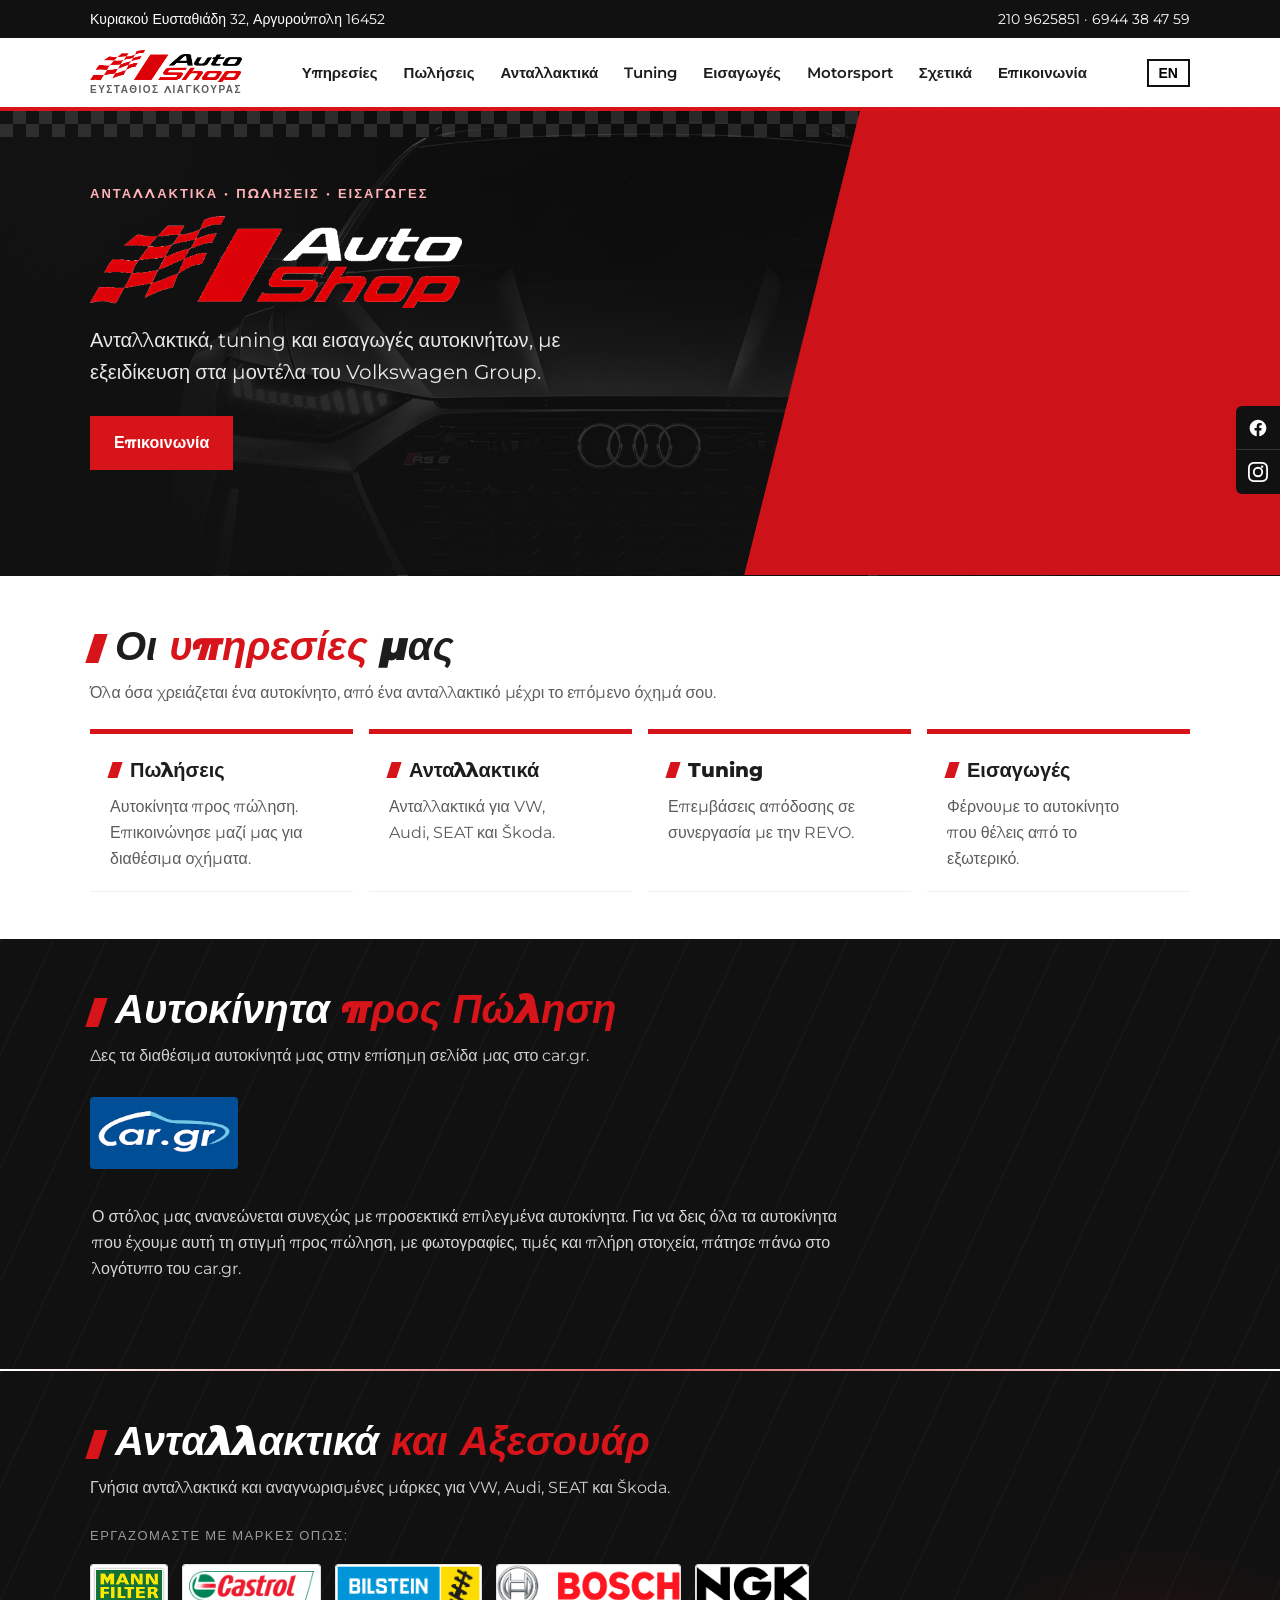
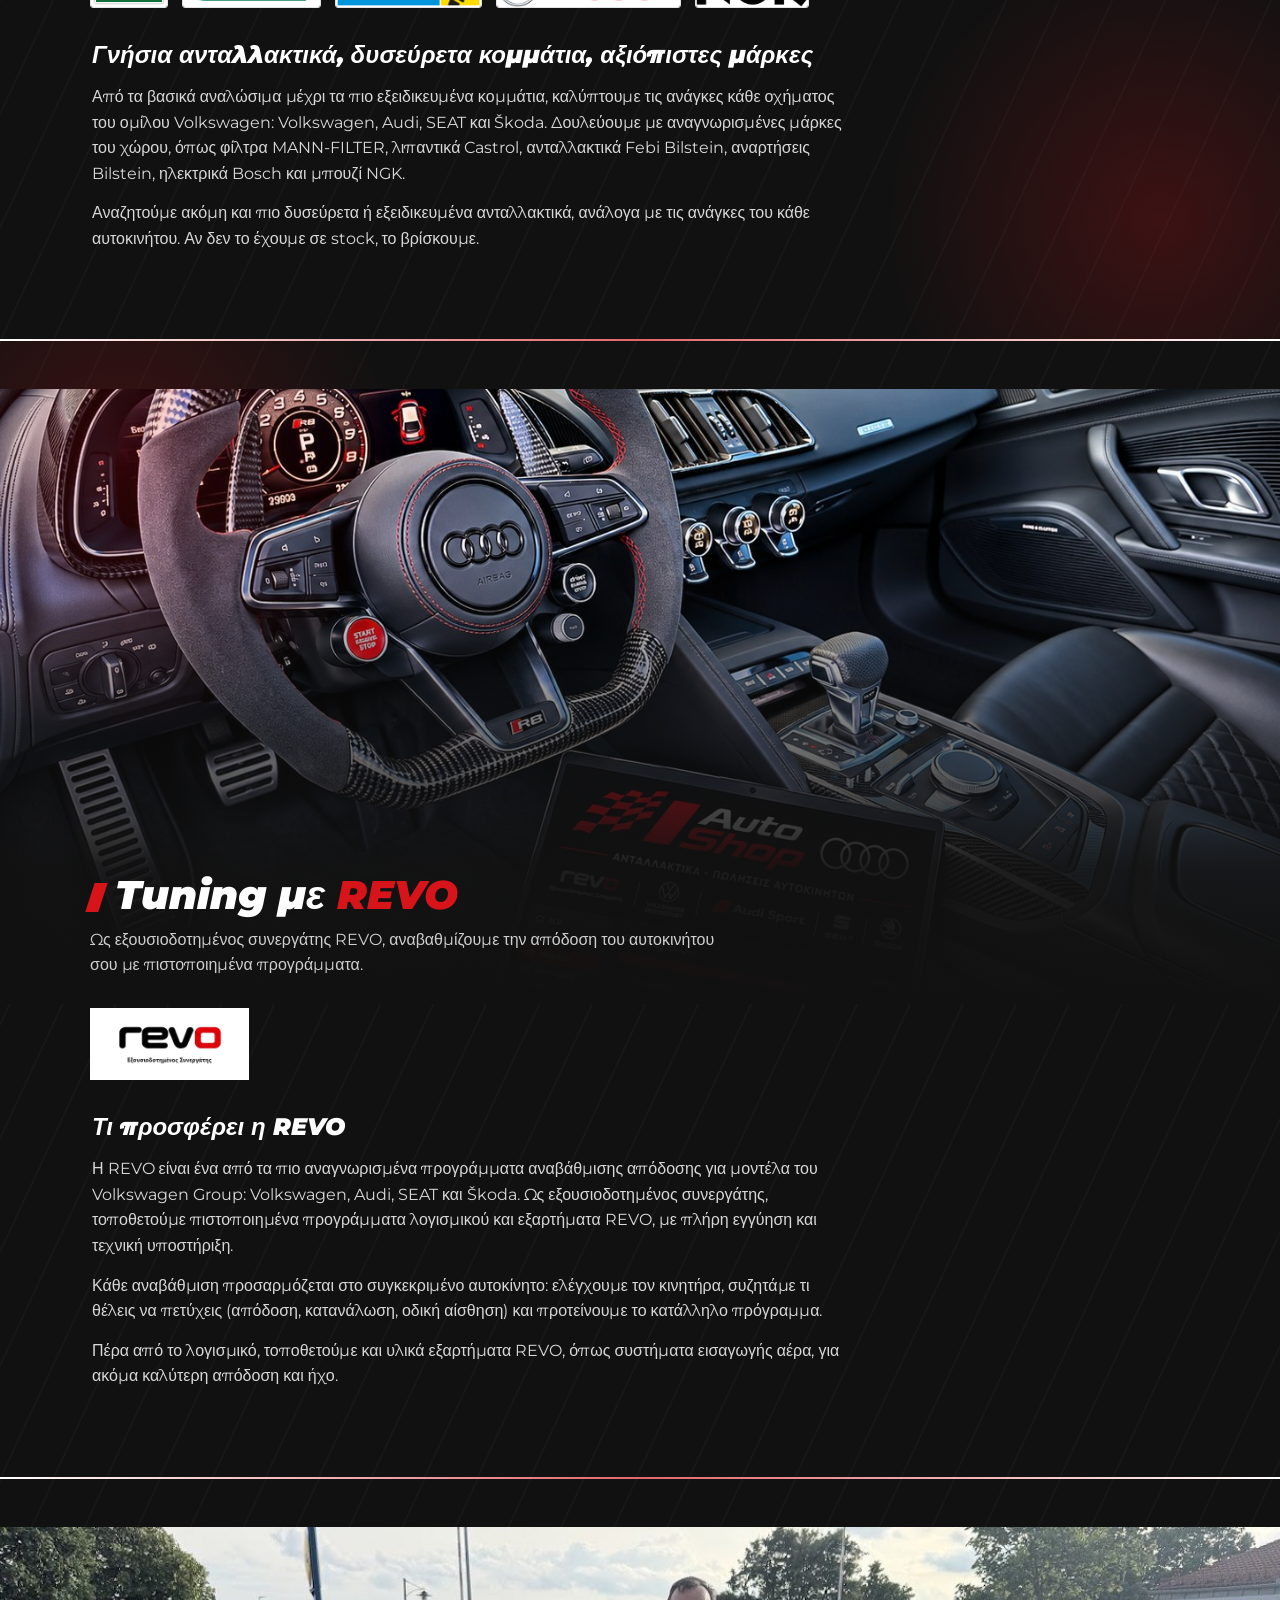
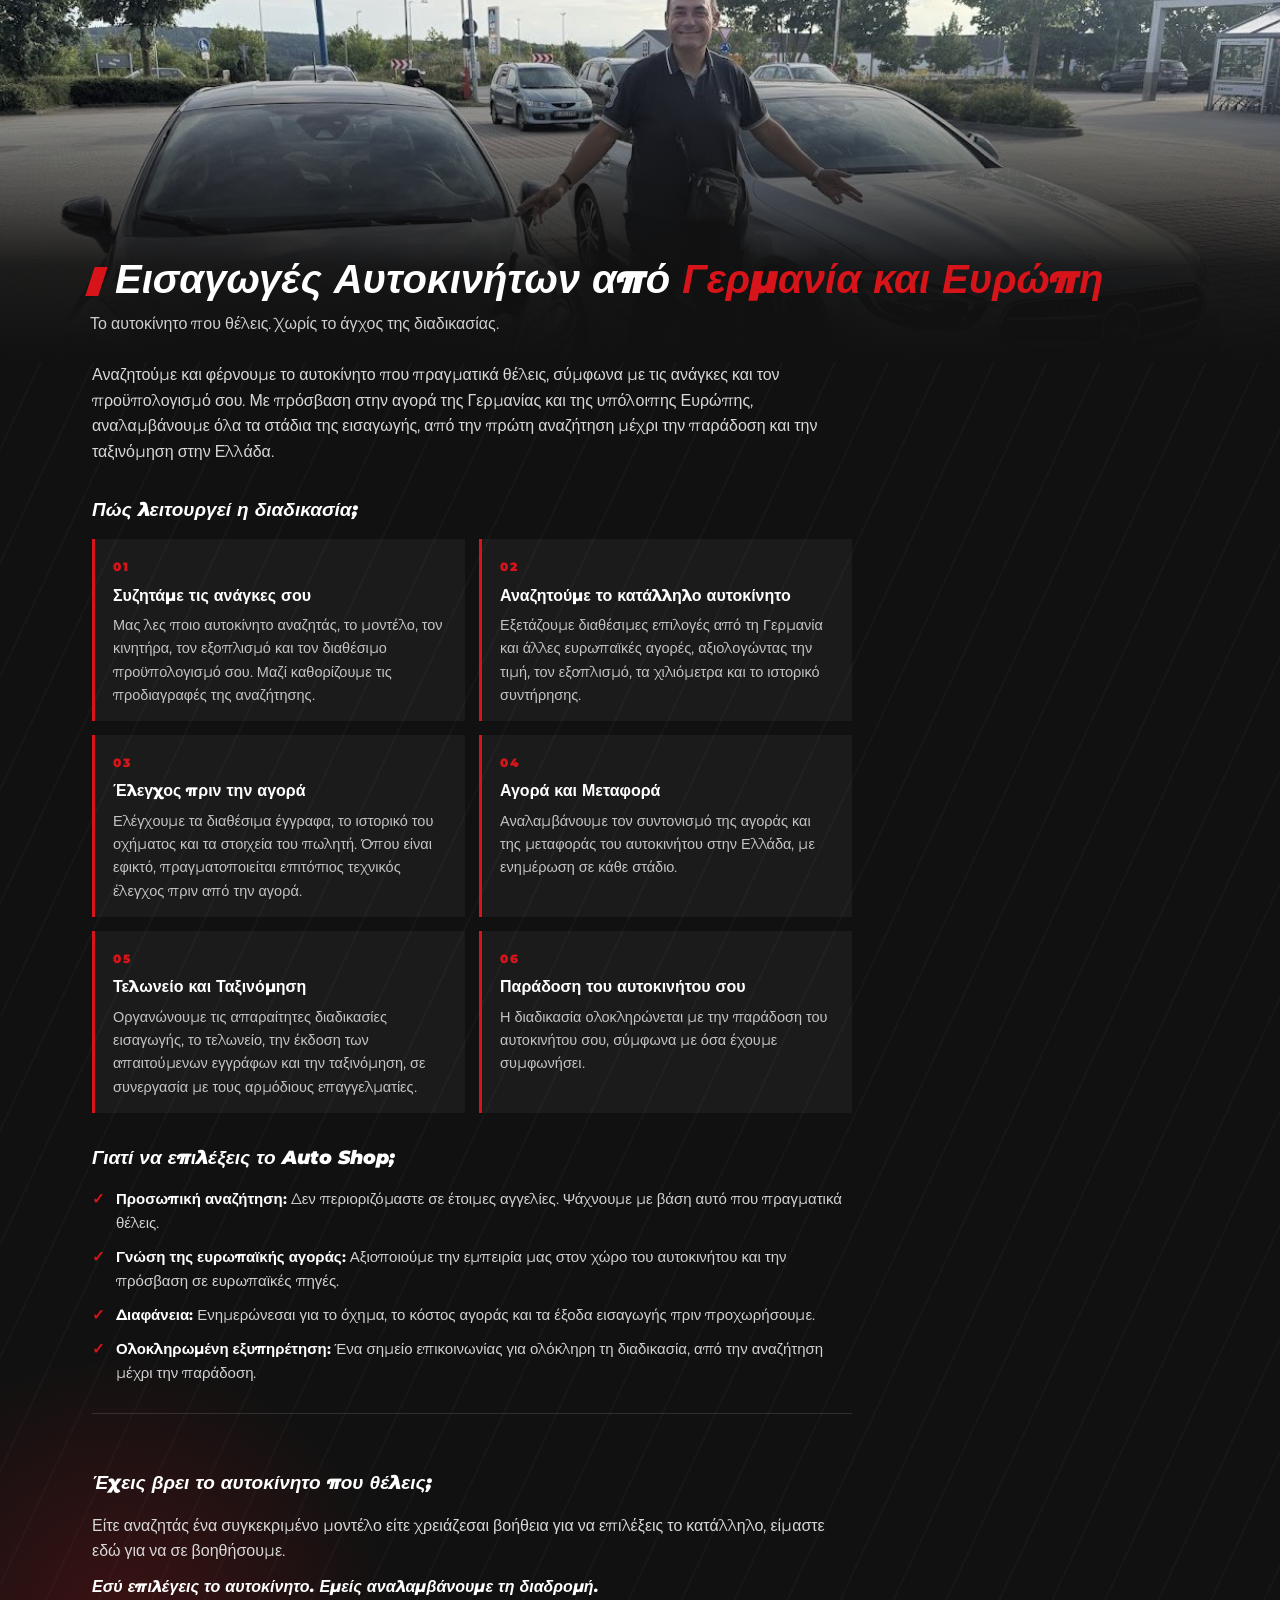
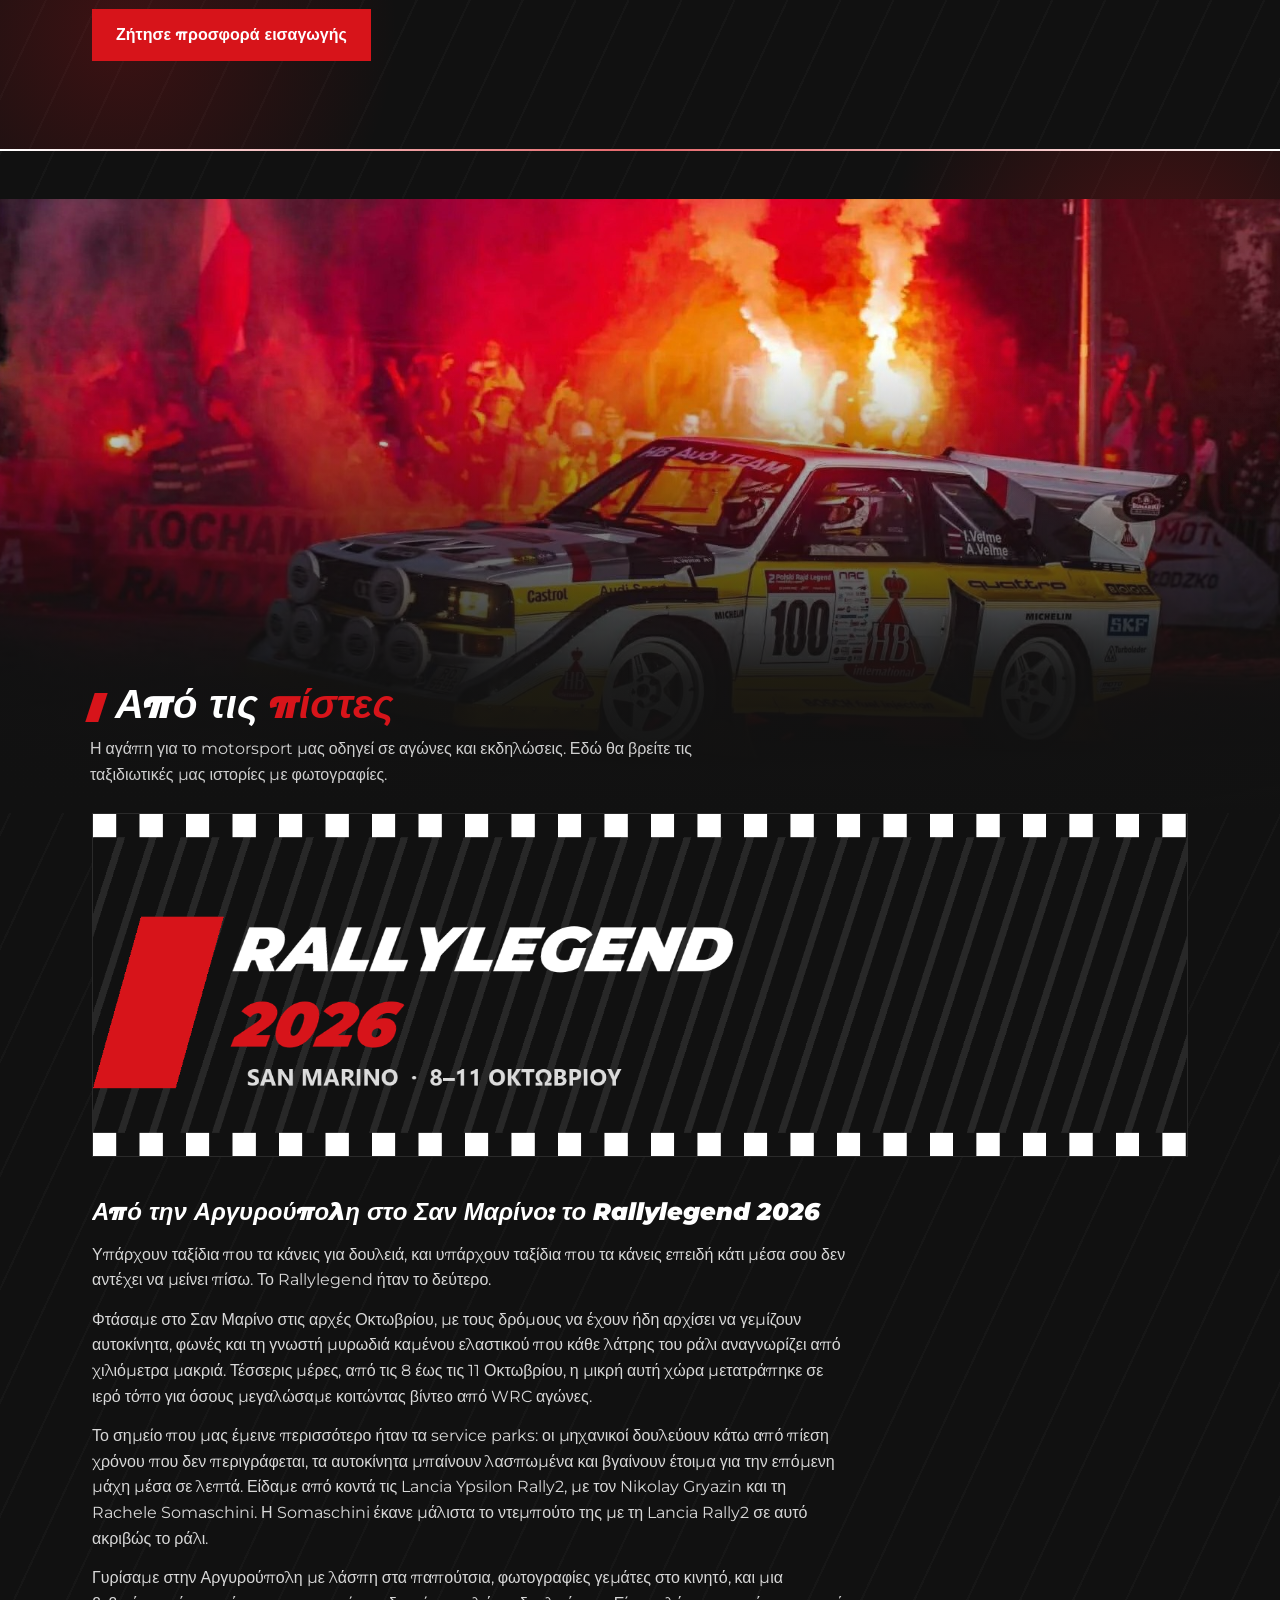
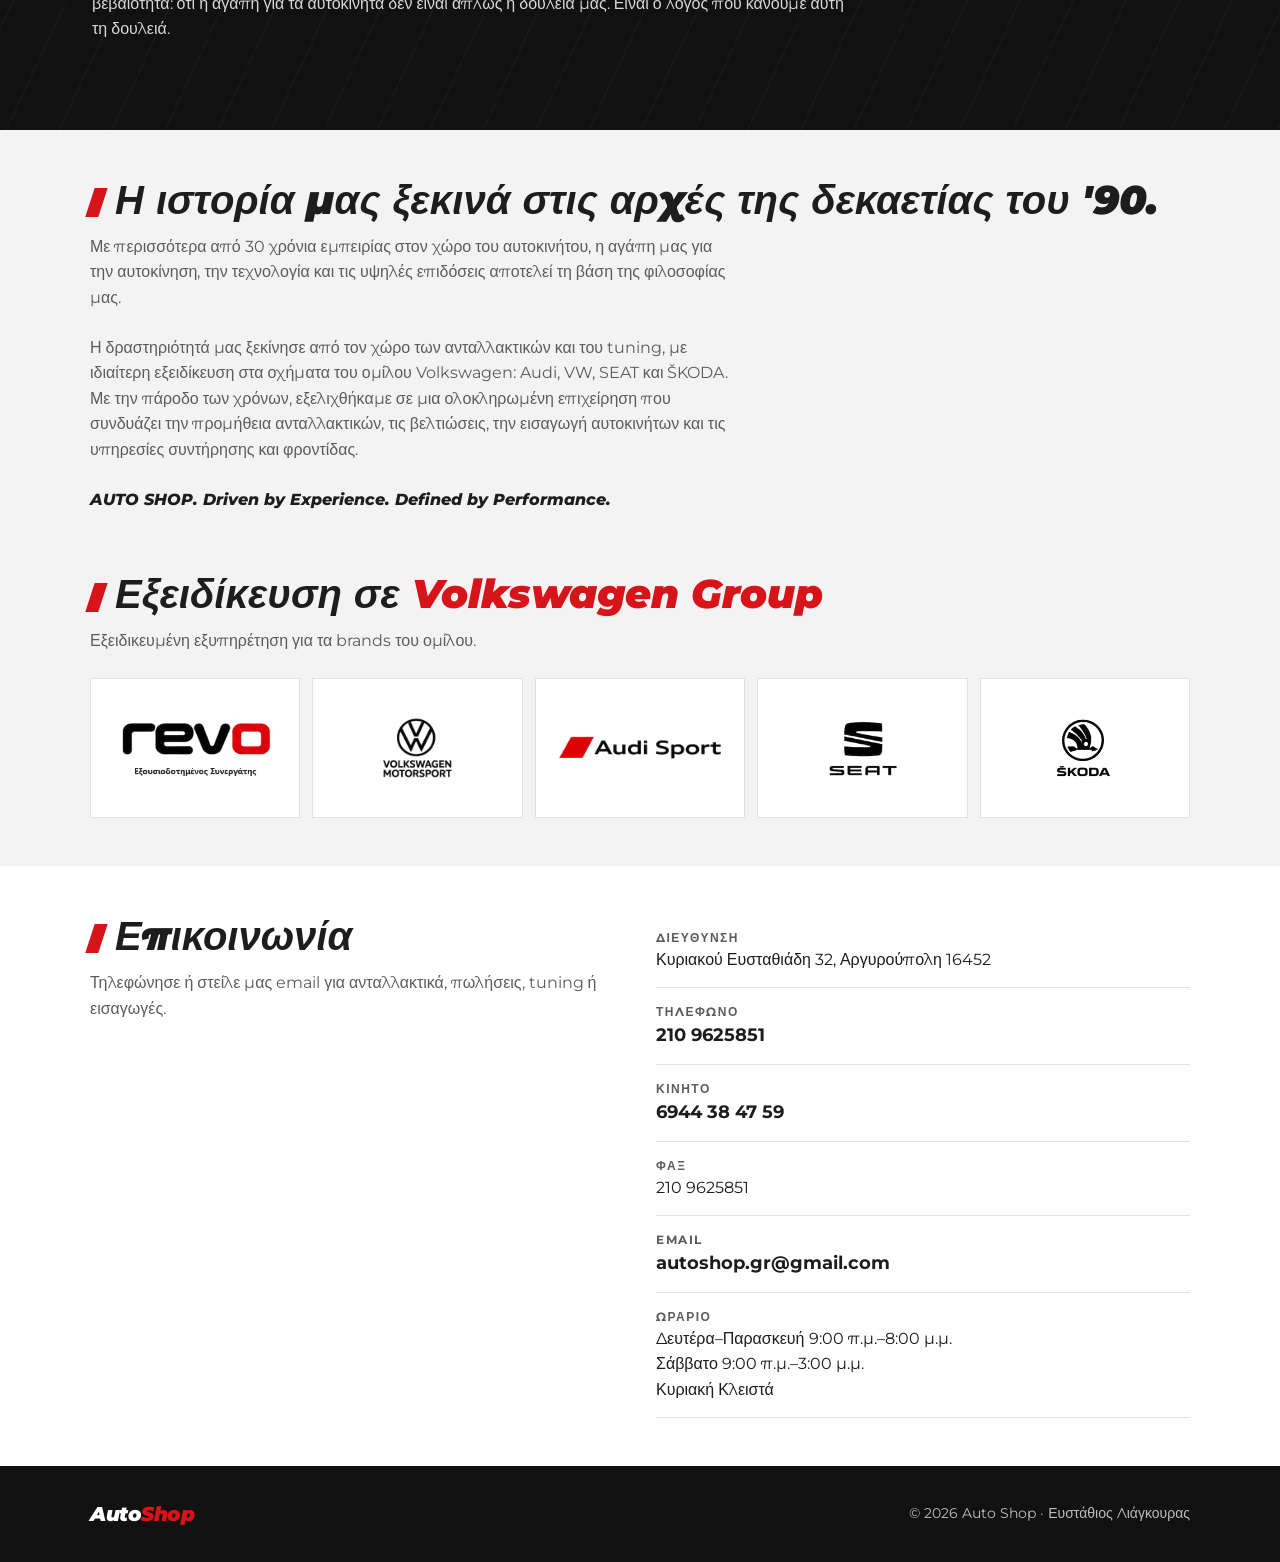
==== index.html @ 8255004b "Revert the ring-peek strip experiment, which broke the look (hard-edged opaque photo box instead of " ====
<!doctype html>
<html lang="el">
<head>
  <meta charset="utf-8">
  <meta name="viewport" content="width=device-width, initial-scale=1">
  <meta name="description" content="Auto Shop, Αργυρούπολη: ανταλλακτικά, πωλήσεις αυτοκινήτων, tuning και εισαγωγές. Εξειδίκευση σε VW, Audi, SEAT και Škoda. | Auto Shop, Argyroupoli: spare parts, car sales, tuning and imports.">
  <title>Auto Shop | Ανταλλακτικά & Πωλήσεις Αυτοκινήτων</title>
  <link rel="preconnect" href="https://fonts.googleapis.com">
  <link rel="preconnect" href="https://fonts.gstatic.com" crossorigin>
  <link href="https://fonts.googleapis.com/css2?family=Montserrat:ital,wght@0,400;0,600;0,700;0,800;0,900;1,800;1,900&display=swap&subset=greek,latin" rel="stylesheet">
  <link rel="stylesheet" href="autoshop.css?v=2">
</head>
<body>

<nav class="social-panel" aria-label="Social media">
  <a href="https://www.facebook.com/autoshop.com.gr/" target="_blank" rel="noopener" aria-label="Facebook">
    <svg viewBox="0 0 24 24" aria-hidden="true"><path d="M22 12.06C22 6.5 17.52 2 12 2S2 6.5 2 12.06c0 5 3.66 9.15 8.44 9.94v-7.03H7.9v-2.9h2.54V9.85c0-2.5 1.49-3.89 3.77-3.89 1.1 0 2.24.2 2.24.2v2.46h-1.26c-1.24 0-1.63.78-1.63 1.56v1.88h2.78l-.44 2.9h-2.34V22c4.78-.79 8.44-4.94 8.44-9.94"/></svg>
  </a>
  <a href="https://www.instagram.com/autoshop_revo.authoriseddealer/" target="_blank" rel="noopener" aria-label="Instagram">
    <svg viewBox="0 0 24 24" aria-hidden="true"><path d="M12 2.16c3.2 0 3.58.01 4.85.07 1.17.05 1.8.25 2.23.41.56.22.96.48 1.38.9.42.42.68.82.9 1.38.16.42.36 1.06.41 2.23.06 1.27.07 1.65.07 4.85s-.01 3.58-.07 4.85c-.05 1.17-.25 1.8-.41 2.23-.22.56-.48.96-.9 1.38-.42.42-.82.68-1.38.9-.42.16-1.06.36-2.23.41-1.27.06-1.65.07-4.85.07s-3.58-.01-4.85-.07c-1.17-.05-1.8-.25-2.23-.41-.56-.22-.96-.48-1.38-.9-.42-.42-.68-.82-.9-1.38-.16-.42-.36-1.06-.41-2.23-.06-1.27-.07-1.65-.07-4.85s.01-3.58.07-4.85c.05-1.17.25-1.8.41-2.23.22-.56.48-.96.9-1.38.42-.42.82-.68 1.38-.9.42-.16 1.06-.36 2.23-.41 1.27-.06 1.65-.07 4.85-.07M12 0C8.74 0 8.33.01 7.05.07 5.78.13 4.9.33 4.14.63c-.8.31-1.46.72-2.13 1.38A5.86 5.86 0 0 0 .63 4.14C.33 4.9.13 5.78.07 7.05.01 8.33 0 8.74 0 12s.01 3.67.07 4.95c.06 1.27.26 2.15.56 2.91.31.8.72 1.46 1.38 2.13.66.66 1.33 1.07 2.13 1.38.76.3 1.64.5 2.91.56C8.33 23.99 8.74 24 12 24s3.67-.01 4.95-.07c1.27-.06 2.15-.26 2.91-.56.8-.31 1.46-.72 2.13-1.38.66-.66 1.07-1.33 1.38-2.13.3-.76.5-1.64.56-2.91.06-1.28.07-1.69.07-4.95s-.01-3.67-.07-4.95c-.06-1.27-.26-2.15-.56-2.91a5.86 5.86 0 0 0-1.38-2.13A5.86 5.86 0 0 0 19.86.63c-.76-.3-1.64-.5-2.91-.56C15.67.01 15.26 0 12 0zm0 5.84A6.16 6.16 0 1 0 18.16 12 6.16 6.16 0 0 0 12 5.84zm0 10.16A4 4 0 1 1 16 12a4 4 0 0 1-4 4zm6.41-10.4a1.44 1.44 0 1 1-1.44-1.44 1.44 1.44 0 0 1 1.44 1.44z"/></svg>
  </a>
</nav>

<div class="topbar"><div class="wrap">
  <span data-i18n="topAddress">Κυριακού Ευσταθιάδη 32, Αργυρούπολη 16452</span>
  <span><a href="tel:+302109625851">210 9625851</a> · <a href="tel:+306943847559">6944 38 47 59</a></span>
</div></div>

<header class="site"><div class="wrap">
  <a class="brand-block" href="#top">
    <img class="header-logo" src="images/brand/autoshop-logo.png" alt="Auto Shop">
    <span class="owner-tag">ΕΥΣΤΑΘΙΟΣ ΛΙΑΓΚΟΥΡΑΣ</span>
  </a>
  <nav class="main" id="mainNav">
    <a href="#services" data-i18n="navServices">Υπηρεσίες</a>
    <a href="#sales" data-i18n="navSales">Πωλήσεις</a>
    <a href="#parts" data-i18n="navParts">Ανταλλακτικά</a>
    <a href="#tuning" data-i18n="navTuning">Tuning</a>
    <a href="#imports" data-i18n="navImports">Εισαγωγές</a>
    <a href="#motorsport" data-i18n="navMotorsport">Motorsport</a>
    <a href="#about" data-i18n="navAbout">Σχετικά</a>
    <a href="#contact" data-i18n="navContact">Επικοινωνία</a>
  </nav>
  <div class="header-actions">
    <button class="lang" type="button" id="langToggle" aria-label="Change language">EN</button>
    <button class="nav-toggle" type="button" id="navToggle" aria-label="Menu" aria-expanded="false" aria-controls="mainNav">
      <span></span><span></span><span></span>
    </button>
  </div>
</div></header>

<main id="top">

  <section class="hero">
    <div class="wrap">
      <p class="eyebrow" data-i18n="heroEyebrow">Ανταλλακτικά · Πωλήσεις · Εισαγωγές</p>
      <img class="hero-logo" src="images/brand/autoshop-logo-dark.png" alt="Auto Shop">
      <p class="lead" data-i18n="heroLead">Ανταλλακτικά, tuning και εισαγωγές αυτοκινήτων, με εξειδίκευση στα μοντέλα του Volkswagen Group.</p>
      <a class="btn btn-red" href="#contact" data-i18n="heroCta1">Επικοινωνία</a>
    </div>
  </section>

  <section id="services">
    <div class="wrap">
      <h2 data-i18n-html="servicesTitle">Οι <span class="red">υπηρεσίες</span> μας</h2>
      <p class="section-intro" data-i18n="servicesIntro">Όλα όσα χρειάζεται ένα αυτοκίνητο, από ένα ανταλλακτικό μέχρι το επόμενο όχημά σου.</p>
      <div class="grid four">
        <a class="card reveal" href="#sales"><h3 data-i18n="s2Title">Πωλήσεις</h3><p data-i18n="s2Text">Αυτοκίνητα προς πώληση. Επικοινώνησε μαζί μας για διαθέσιμα οχήματα.</p><span class="card-arrow" aria-hidden="true">→</span></a>
        <a class="card reveal" href="#parts"><h3 data-i18n="s1Title">Ανταλλακτικά</h3><p data-i18n="s1Text">Ανταλλακτικά για VW, Audi, SEAT και Škoda.</p><span class="card-arrow" aria-hidden="true">→</span></a>
        <a class="card reveal" href="#tuning"><h3 data-i18n="s3Title">Tuning</h3><p data-i18n="s3Text">Επεμβάσεις απόδοσης σε συνεργασία με την REVO.</p><span class="card-arrow" aria-hidden="true">→</span></a>
        <a class="card reveal" href="#imports"><h3 data-i18n="s4Title">Εισαγωγές</h3><p data-i18n="s4Text">Φέρνουμε το αυτοκίνητο που θέλεις από το εξωτερικό.</p><span class="card-arrow" aria-hidden="true">→</span></a>
      </div>
    </div>
  </section>

  <section id="sales" class="motor">
    <div class="wrap">
      <h2 data-i18n-html="salesTitle">Αυτοκίνητα <span class="red">προς Πώληση</span></h2>
      <p class="section-intro" data-i18n="salesIntro">Δες τα διαθέσιμα αυτοκίνητά μας στην επίσημη σελίδα μας στο car.gr.</p>
      <a class="cargr-logo-badge" href="https://autoshop.car.gr/cars/" target="_blank" rel="noopener">
        <img src="images/sales/cargr-logo.png" alt="car.gr">
      </a>
      <div class="story-carousel" id="salesCarousel">
        <button class="story-nav prev" type="button" aria-label="Previous">‹</button>
        <div class="story-track"></div>
        <button class="story-nav next" type="button" aria-label="Next">›</button>
        <div class="story-dots"></div>
      </div>
    </div>
  </section>

  <div class="seam-line" aria-hidden="true"></div>

  <section id="parts" class="motor">
    <div class="wrap">
      <h2 data-i18n-html="partsTitle">Ανταλλακτικά <span class="red">και Αξεσουάρ</span></h2>
      <p class="section-intro" data-i18n="partsIntro">Γνήσια ανταλλακτικά και αναγνωρισμένες μάρκες για VW, Audi, SEAT και Škoda.</p>
      <p class="brand-row-label" data-i18n="partsBrandsLabel">Εργαζόμαστε με μάρκες όπως:</p>
      <div class="brand-row">
        <img class="brand-badge" src="images/parts/mann-filter.png" alt="MANN-FILTER">
        <img class="brand-badge" src="images/parts/castrol.png" alt="Castrol">
        <img class="brand-badge" src="images/parts/bilstein.png" alt="bilstein">
        <img class="brand-badge" src="images/parts/bosch.png" alt="Bosch">
        <img class="brand-badge" src="images/parts/ngk.png" alt="NGK">
      </div>
      <div class="story-carousel" id="partsCarousel">
        <button class="story-nav prev" type="button" aria-label="Previous">‹</button>
        <div class="story-track"></div>
        <button class="story-nav next" type="button" aria-label="Next">›</button>
        <div class="story-dots"></div>
      </div>
    </div>
  </section>

  <div class="seam-line" aria-hidden="true"></div>

  <section id="tuning" class="motor">
    <div class="photo-header" style="background-image:url('images/tuning/vcds-diagnostics.jpg')">
      <div class="wrap">
        <h2 data-i18n-html="tuningTitle">Tuning με <span class="red">REVO</span></h2>
        <p class="section-intro" data-i18n="tuningIntro">Ως εξουσιοδοτημένος συνεργάτης REVO, αναβαθμίζουμε την απόδοση του αυτοκινήτου σου με πιστοποιημένα προγράμματα.</p>
      </div>
    </div>
    <div class="wrap">
      <img class="revo-logo-badge reveal" src="images/brands/revo.png" alt="REVO – Εξουσιοδοτημένος Συνεργάτης">
      <div class="story-carousel" id="tuningCarousel">
        <button class="story-nav prev" type="button" aria-label="Previous">‹</button>
        <div class="story-track"></div>
        <button class="story-nav next" type="button" aria-label="Next">›</button>
        <div class="story-dots"></div>
      </div>
    </div>
  </section>

  <div class="seam-line" aria-hidden="true"></div>

  <section id="imports" class="motor">
    <div class="photo-header" style="background-image:url('images/imports/trip-germany-01.jpg')">
      <div class="wrap">
        <h2 data-i18n-html="importsTitle">Εισαγωγές Αυτοκινήτων από <span class="red">Γερμανία και Ευρώπη</span></h2>
        <p class="section-intro" data-i18n="importsIntro">Το αυτοκίνητο που θέλεις. Χωρίς το άγχος της διαδικασίας.</p>
      </div>
    </div>
    <div class="wrap">
      <div class="story-carousel" id="importsCarousel">
        <button class="story-nav prev" type="button" aria-label="Previous">‹</button>
        <div class="story-track"></div>
        <button class="story-nav next" type="button" aria-label="Next">›</button>
        <div class="story-dots"></div>
      </div>
    </div>
  </section>

  <div class="seam-line" aria-hidden="true"></div>

  <section id="motorsport" class="motor">
    <div class="photo-header" style="background-image:url('images/motorsport/quattro-s1.jpg')">
      <div class="wrap">
        <h2 data-i18n-html="motorTitle">Από τις <span class="red">πίστες</span></h2>
        <p class="section-intro" data-i18n="motorIntro">Η αγάπη για το motorsport μας οδηγεί σε αγώνες και εκδηλώσεις. Εδώ θα βρείτε τις ταξιδιωτικές μας ιστορίες με φωτογραφίες.</p>
      </div>
    </div>
    <div class="wrap">
      <div class="story-carousel" id="motorsportCarousel">
        <button class="story-nav prev" type="button" aria-label="Previous">‹</button>
        <div class="story-track"></div>
        <button class="story-nav next" type="button" aria-label="Next">›</button>
        <div class="story-dots"></div>
      </div>
    </div>
  </section>

  <section id="about" class="alt">
    <div class="wrap">
      <h2 data-i18n="aboutTitle">Η ιστορία μας ξεκινά στις αρχές της δεκαετίας του '90.</h2>
      <p class="section-intro" data-i18n="aboutP1">Με περισσότερα από 30 χρόνια εμπειρίας στον χώρο του αυτοκινήτου, η αγάπη μας για την αυτοκίνηση, την τεχνολογία και τις υψηλές επιδόσεις αποτελεί τη βάση της φιλοσοφίας μας.</p>
      <p class="section-intro" data-i18n="aboutP2">Η δραστηριότητά μας ξεκίνησε από τον χώρο των ανταλλακτικών και του tuning, με ιδιαίτερη εξειδίκευση στα οχήματα του ομίλου Volkswagen: Audi, VW, SEAT και ŠKODA. Με την πάροδο των χρόνων, εξελιχθήκαμε σε μια ολοκληρωμένη επιχείρηση που συνδυάζει την προμήθεια ανταλλακτικών, τις βελτιώσεις, την εισαγωγή αυτοκινήτων και τις υπηρεσίες συντήρησης και φροντίδας.</p>
      <p class="closing-line" data-i18n="aboutClosing">AUTO SHOP. Driven by Experience. Defined by Performance.</p>
    </div>
    <div class="wrap section-split">
      <h2 data-i18n-html="brandsTitle">Εξειδίκευση σε <span class="red">Volkswagen Group</span></h2>
      <p class="section-intro" data-i18n="brandsIntro">Εξειδικευμένη εξυπηρέτηση για τα brands του ομίλου.</p>
      <div class="brands">
        <figure class="brand-logo reveal"><img src="images/brands/revo.png" alt="REVO – Εξουσιοδοτημένος Συνεργάτης"></figure>
        <figure class="brand-logo reveal"><img src="images/brands/volkswagen.png" alt="Volkswagen Motorsport"></figure>
        <figure class="brand-logo reveal"><img src="images/brands/audi-sport.png" alt="Audi Sport"></figure>
        <figure class="brand-logo reveal"><img src="images/brands/seat.png" alt="SEAT"></figure>
        <figure class="brand-logo reveal"><img src="images/brands/skoda.png" alt="Škoda"></figure>
      </div>
    </div>
  </section>

  <section id="contact">
    <div class="wrap contact-grid reveal">
      <div>
        <h2 data-i18n="contactTitle">Επικοινωνία</h2>
        <p class="section-intro" data-i18n="contactIntro">Τηλεφώνησε ή στείλε μας email για ανταλλακτικά, πωλήσεις, tuning ή εισαγωγές.</p>
      </div>
      <ul class="contact-list">
        <li><small data-i18n="lblAddress">Διεύθυνση</small><span data-i18n="addressValue">Κυριακού Ευσταθιάδη 32, Αργυρούπολη 16452</span></li>
        <li><small data-i18n="lblPhone">Τηλέφωνο</small><a href="tel:+302109625851">210 9625851</a></li>
        <li><small data-i18n="lblMobile">Κινητό</small><a href="tel:+306943847559">6944 38 47 59</a></li>
        <li><small data-i18n="lblFax">Φαξ</small><span>210 9625851</span></li>
        <li><small data-i18n="lblEmail">Email</small><a href="mailto:autoshop.gr@gmail.com">autoshop.gr@gmail.com</a></li>
        <li><small data-i18n="lblHours">Ωράριο</small><span data-i18n-html="hoursValue">Δευτέρα–Παρασκευή 9:00 π.μ.–8:00 μ.μ.<br>Σάββατο 9:00 π.μ.–3:00 μ.μ.<br>Κυριακή Κλειστά</span></li>
      </ul>
    </div>
  </section>

</main>

<footer><div class="wrap">
  <a class="wordmark" href="#top">Auto<span>Shop</span></a>
  <span data-i18n="footerOwner">© 2026 Auto Shop · Ευστάθιος Λιάγκουρας</span>
</div></footer>

<script>
  // Greek is the default. Language can be forced with ?lang=en or ?lang=el,
  // and the last choice on this device is remembered.
  var T = {
    el: {
      topAddress: "Κυριακού Ευσταθιάδη 32, Αργυρούπολη 16452",
      navServices: "Υπηρεσίες", navParts: "Ανταλλακτικά", navSales: "Πωλήσεις", navTuning: "Tuning", navImports: "Εισαγωγές", navMotorsport: "Motorsport", navAbout: "Σχετικά", navContact: "Επικοινωνία",
      heroEyebrow: "Ανταλλακτικά · Πωλήσεις · Εισαγωγές",
      heroLead: "Ανταλλακτικά, tuning και εισαγωγές αυτοκινήτων, με εξειδίκευση στα μοντέλα του Volkswagen Group.",
      heroCta1: "Επικοινωνία", heroCta2: "Οι υπηρεσίες μας",
      servicesTitle: 'Οι <span class="red">υπηρεσίες</span> μας',
      servicesIntro: "Όλα όσα χρειάζεται ένα αυτοκίνητο, από ένα ανταλλακτικό μέχρι το επόμενο όχημά σου.",
      s1Title: "Ανταλλακτικά", s1Text: "Ανταλλακτικά για VW, Audi, SEAT και Škoda.",
      s2Title: "Πωλήσεις", s2Text: "Αυτοκίνητα προς πώληση. Επικοινώνησε μαζί μας για διαθέσιμα οχήματα.",
      s3Title: "Tuning", s3Text: "Επεμβάσεις απόδοσης σε συνεργασία με την REVO.",
      s4Title: "Εισαγωγές", s4Text: "Φέρνουμε το αυτοκίνητο που θέλεις από το εξωτερικό.",
      brandsTitle: 'Εξειδίκευση σε <span class="red">Volkswagen Group</span>',
      brandsIntro: "Εξειδικευμένη εξυπηρέτηση για τα brands του ομίλου.",
      partsTitle: 'Ανταλλακτικά <span class="red">και Αξεσουάρ</span>',
      partsIntro: "Γνήσια ανταλλακτικά και αναγνωρισμένες μάρκες για VW, Audi, SEAT και Škoda.",
      partsBrandsLabel: "Εργαζόμαστε με μάρκες όπως:",
      salesTitle: 'Αυτοκίνητα <span class="red">προς Πώληση</span>',
      salesIntro: "Δες τα διαθέσιμα αυτοκίνητά μας στην επίσημη σελίδα μας στο car.gr.",
      tuningTitle: 'Tuning με <span class="red">REVO</span>',
      tuningIntro: "Ως εξουσιοδοτημένος συνεργάτης REVO, αναβαθμίζουμε την απόδοση του αυτοκινήτου σου με πιστοποιημένα προγράμματα.",
      importsTitle: 'Εισαγωγές Αυτοκινήτων από <span class="red">Γερμανία και Ευρώπη</span>',
      importsIntro: "Το αυτοκίνητο που θέλεις. Χωρίς το άγχος της διαδικασίας.",
      motorTitle: 'Από τις <span class="red">πίστες</span>',
      motorIntro: "Η αγάπη για το motorsport μας οδηγεί σε αγώνες και εκδηλώσεις. Εδώ θα βρείτε τις ταξιδιωτικές μας ιστορίες με φωτογραφίες.",
      galleryTitle: "Highlights από το ταξίδι", gallerySlot: "Φωτογραφία προς προσθήκη",
      contactTitle: "Επικοινωνία",
      contactIntro: "Τηλεφώνησε ή στείλε μας email για ανταλλακτικά, πωλήσεις, tuning ή εισαγωγές.",
      lblAddress: "Διεύθυνση", addressValue: "Κυριακού Ευσταθιάδη 32, Αργυρούπολη 16452",
      lblPhone: "Τηλέφωνο", lblMobile: "Κινητό", lblFax: "Φαξ", lblEmail: "Email",
      lblHours: "Ωράριο", hoursValue: "Δευτέρα–Παρασκευή 9:00 π.μ.–8:00 μ.μ.<br>Σάββατο 9:00 π.μ.–3:00 μ.μ.<br>Κυριακή Κλειστά",
      aboutTitle: "Η ιστορία μας ξεκινά στις αρχές της δεκαετίας του '90.",
      aboutP1: "Με περισσότερα από 30 χρόνια εμπειρίας στον χώρο του αυτοκινήτου, η αγάπη μας για την αυτοκίνηση, την τεχνολογία και τις υψηλές επιδόσεις αποτελεί τη βάση της φιλοσοφίας μας.",
      aboutP2: "Η δραστηριότητά μας ξεκίνησε από τον χώρο των ανταλλακτικών και του tuning, με ιδιαίτερη εξειδίκευση στα οχήματα του ομίλου Volkswagen: Audi, VW, SEAT και ŠKODA. Με την πάροδο των χρόνων, εξελιχθήκαμε σε μια ολοκληρωμένη επιχείρηση που συνδυάζει την προμήθεια ανταλλακτικών, τις βελτιώσεις, την εισαγωγή αυτοκινήτων και τις υπηρεσίες συντήρησης και φροντίδας.",
      aboutClosing: "AUTO SHOP. Driven by Experience. Defined by Performance.",
      footerOwner: "© 2026 Auto Shop · Ευστάθιος Λιάγκουρας",
      langButton: "EN", pageTitle: "Auto Shop | Ανταλλακτικά & Πωλήσεις Αυτοκινήτων"
    },
    en: {
      topAddress: "Kyriakou Efstathiadi 32, Argyroupoli 16452, Athens",
      navServices: "Services", navParts: "Spare Parts", navSales: "Sales", navTuning: "Tuning", navImports: "Imports", navMotorsport: "Motorsport", navAbout: "About", navContact: "Contact",
      heroEyebrow: "Spare Parts · Sales · Imports",
      heroLead: "Spare parts, tuning and car imports, specialising in Volkswagen Group models.",
      heroCta1: "Contact us", heroCta2: "Our services",
      servicesTitle: 'Our <span class="red">services</span>',
      servicesIntro: "Everything a car needs, from a single spare part to your next vehicle.",
      s1Title: "Parts", s1Text: "Spare parts for VW, Audi, SEAT and Škoda.",
      s2Title: "Sales", s2Text: "Cars for sale. Contact us for what is currently available.",
      s3Title: "Tuning", s3Text: "Performance upgrades in cooperation with REVO.",
      s4Title: "Imports", s4Text: "We bring the car you want from abroad.",
      brandsTitle: 'Specialists in <span class="red">Volkswagen Group</span>',
      brandsIntro: "Dedicated service for the group's brands.",
      partsTitle: 'Spare Parts <span class="red">and Accessories</span>',
      partsIntro: "Genuine spare parts and recognised brands for VW, Audi, SEAT and Škoda.",
      partsBrandsLabel: "We work with brands such as:",
      salesTitle: 'Cars <span class="red">for Sale</span>',
      salesIntro: "See our available cars on our official car.gr page.",
      tuningTitle: 'Tuning with <span class="red">REVO</span>',
      tuningIntro: "As an authorised REVO partner, we upgrade your car's performance with certified programmes.",
      importsTitle: 'Car Imports from <span class="red">Germany and Europe</span>',
      importsIntro: "The car you want. Without the stress of the process.",
      motorTitle: 'From the <span class="red">track</span>',
      motorIntro: "Our passion for motorsport takes us to races and events. Here you will find our travel stories with photos.",
      galleryTitle: "Highlights from the trip", gallerySlot: "Photo to be added",
      contactTitle: "Contact",
      contactIntro: "Call or email us about spare parts, sales, tuning or imports.",
      lblAddress: "Address", addressValue: "Kyriakou Efstathiadi 32, Argyroupoli 16452, Athens",
      lblPhone: "Phone", lblMobile: "Mobile", lblFax: "Fax", lblEmail: "Email",
      lblHours: "Opening hours", hoursValue: "Monday–Friday 9:00 am–8:00 pm<br>Saturday 9:00 am–3:00 pm<br>Sunday Closed",
      aboutTitle: "Our story begins in the early 1990s.",
      aboutP1: "With more than 30 years of experience in the automotive world, our love for cars, technology and high performance is the foundation of our philosophy.",
      aboutP2: "Our business started in spare parts and tuning, with particular expertise in vehicles of the Volkswagen Group: Audi, VW, SEAT and ŠKODA. Over the years, we have grown into a complete business that combines spare parts supply, performance upgrades, car imports, and maintenance and care services.",
      aboutClosing: "AUTO SHOP. Driven by Experience. Defined by Performance.",
      footerOwner: "© 2026 Auto Shop · Evstathios Liagkouras",
      langButton: "EL", pageTitle: "Auto Shop | Spare Parts & Car Sales, Athens"
    }
  };

  // Journal stories for the swipeable carousels. Add more entries to either
  // array (keeping el/en in sync, same order) to add another slide.
  var STORIES = {
    sales: {
      el: [{
        paragraphs: [
          "Ο στόλος μας ανανεώνεται συνεχώς με προσεκτικά επιλεγμένα αυτοκίνητα. Για να δεις όλα τα αυτοκίνητα που έχουμε αυτή τη στιγμή προς πώληση, με φωτογραφίες, τιμές και πλήρη στοιχεία, πάτησε πάνω στο λογότυπο του car.gr."
        ]
      }],
      en: [{
        paragraphs: [
          "Our stock is updated regularly with carefully selected cars. To see every car we currently have for sale, with photos, prices and full details, click the car.gr logo above."
        ]
      }]
    },
    parts: {
      el: [{
        title: "Γνήσια ανταλλακτικά, δυσεύρετα κομμάτια, αξιόπιστες μάρκες",
        paragraphs: [
          "Από τα βασικά αναλώσιμα μέχρι τα πιο εξειδικευμένα κομμάτια, καλύπτουμε τις ανάγκες κάθε οχήματος του ομίλου Volkswagen: Volkswagen, Audi, SEAT και Škoda. Δουλεύουμε με αναγνωρισμένες μάρκες του χώρου, όπως φίλτρα MANN-FILTER, λιπαντικά Castrol, ανταλλακτικά Febi Bilstein, αναρτήσεις Bilstein, ηλεκτρικά Bosch και μπουζί NGK.",
          "Αναζητούμε ακόμη και πιο δυσεύρετα ή εξειδικευμένα ανταλλακτικά, ανάλογα με τις ανάγκες του κάθε αυτοκινήτου. Αν δεν το έχουμε σε stock, το βρίσκουμε."
        ],
        galleryCount: 0
      }],
      en: [{
        title: "Genuine spare parts, hard-to-find pieces, trusted brands",
        paragraphs: [
          "From everyday consumables to more specialised components, we cover the needs of every Volkswagen Group vehicle: Volkswagen, Audi, SEAT and Škoda. We work with recognised brands such as MANN-FILTER filters, Castrol lubricants, Febi Bilstein parts, Bilstein suspension components, Bosch electricals and NGK spark plugs.",
          "We also source harder-to-find or specialised parts, depending on each car's needs. If we don't have it in stock, we'll find it."
        ],
        galleryCount: 0
      }]
    },
    tuning: {
      el: [{
        title: "Τι προσφέρει η REVO",
        paragraphs: [
          "Η REVO είναι ένα από τα πιο αναγνωρισμένα προγράμματα αναβάθμισης απόδοσης για μοντέλα του Volkswagen Group: Volkswagen, Audi, SEAT και Škoda. Ως εξουσιοδοτημένος συνεργάτης, τοποθετούμε πιστοποιημένα προγράμματα λογισμικού και εξαρτήματα REVO, με πλήρη εγγύηση και τεχνική υποστήριξη.",
          "Κάθε αναβάθμιση προσαρμόζεται στο συγκεκριμένο αυτοκίνητο: ελέγχουμε τον κινητήρα, συζητάμε τι θέλεις να πετύχεις (απόδοση, κατανάλωση, οδική αίσθηση) και προτείνουμε το κατάλληλο πρόγραμμα.",
          "Πέρα από το λογισμικό, τοποθετούμε και υλικά εξαρτήματα REVO, όπως συστήματα εισαγωγής αέρα, για ακόμα καλύτερη απόδοση και ήχο."
        ]
      }],
      en: [{
        title: "What REVO offers",
        paragraphs: [
          "REVO is one of the best-known performance upgrade programmes for Volkswagen Group models: Volkswagen, Audi, SEAT and Škoda. As an authorised partner, we install certified REVO software programmes and components, with full warranty and technical support.",
          "Every upgrade is tailored to the specific car: we check the engine, discuss what you want to achieve (performance, fuel economy, driving feel) and recommend the right programme.",
          "Beyond software, we also fit REVO hardware components, such as intake systems, for even better performance and sound."
        ]
      }]
    },
    motorsport: {
      el: [{
        title: "Από την Αργυρούπολη στο Σαν Μαρίνο: το Rallylegend 2026",
        banner: "images/motorsport/rallylegend-2026-banner.png",
        bannerAlt: "Rallylegend 2026, Σαν Μαρίνο",
        paragraphs: [
          "Υπάρχουν ταξίδια που τα κάνεις για δουλειά, και υπάρχουν ταξίδια που τα κάνεις επειδή κάτι μέσα σου δεν αντέχει να μείνει πίσω. Το Rallylegend ήταν το δεύτερο.",
          "Φτάσαμε στο Σαν Μαρίνο στις αρχές Οκτωβρίου, με τους δρόμους να έχουν ήδη αρχίσει να γεμίζουν αυτοκίνητα, φωνές και τη γνωστή μυρωδιά καμένου ελαστικού που κάθε λάτρης του ράλι αναγνωρίζει από χιλιόμετρα μακριά. Τέσσερις μέρες, από τις 8 έως τις 11 Οκτωβρίου, η μικρή αυτή χώρα μετατράπηκε σε ιερό τόπο για όσους μεγαλώσαμε κοιτώντας βίντεο από WRC αγώνες.",
          "Το σημείο που μας έμεινε περισσότερο ήταν τα service parks: οι μηχανικοί δουλεύουν κάτω από πίεση χρόνου που δεν περιγράφεται, τα αυτοκίνητα μπαίνουν λασπωμένα και βγαίνουν έτοιμα για την επόμενη μάχη μέσα σε λεπτά. Είδαμε από κοντά τις Lancia Ypsilon Rally2, με τον Nikolay Gryazin και τη Rachele Somaschini. Η Somaschini έκανε μάλιστα το ντεμπούτο της με τη Lancia Rally2 σε αυτό ακριβώς το ράλι.",
          "Γυρίσαμε στην Αργυρούπολη με λάσπη στα παπούτσια, φωτογραφίες γεμάτες στο κινητό, και μια βεβαιότητα: ότι η αγάπη για τα αυτοκίνητα δεν είναι απλώς η δουλειά μας. Είναι ο λόγος που κάνουμε αυτή τη δουλειά."
        ]
      }],
      en: [{
        title: "From Argyroupoli to San Marino: Rallylegend 2026",
        banner: "images/motorsport/rallylegend-2026-banner.png",
        bannerAlt: "Rallylegend 2026, San Marino",
        paragraphs: [
          "Some trips you take for business, and some you take because something inside you can't bear to miss it. Rallylegend was the second kind.",
          "We arrived in San Marino in early October, with the streets already filling with cars, voices, and that unmistakable smell of hot rubber every rally fan recognises from miles away. For four days, October 8th to 11th, this small republic turned into something close to sacred ground for anyone who grew up watching WRC footage.",
          "What stayed with us most was the service parks: mechanics working against a kind of time pressure words don't quite capture, cars rolling in covered in mud and rolling out minutes later ready for the next stage. We watched the Lancia Ypsilon Rally2 cars up close, with Nikolay Gryazin and Rachele Somaschini behind the wheel. Somaschini was making her debut in the Lancia Rally2 at this very event.",
          "We came home to Argyroupoli with mud on our shoes, a phone full of photos, and one certainty: our love for cars isn't just our job. It's the reason we do this job at all."
        ]
      }]
    },
    imports: {
      el: [{
        lead: "Αναζητούμε και φέρνουμε το αυτοκίνητο που πραγματικά θέλεις, σύμφωνα με τις ανάγκες και τον προϋπολογισμό σου. Με πρόσβαση στην αγορά της Γερμανίας και της υπόλοιπης Ευρώπης, αναλαμβάνουμε όλα τα στάδια της εισαγωγής, από την πρώτη αναζήτηση μέχρι την παράδοση και την ταξινόμηση στην Ελλάδα.",
        paragraphs: [],
        stepsTitle: "Πώς λειτουργεί η διαδικασία;",
        steps: [
          { num: "01", title: "Συζητάμε τις ανάγκες σου", text: "Μας λες ποιο αυτοκίνητο αναζητάς, το μοντέλο, τον κινητήρα, τον εξοπλισμό και τον διαθέσιμο προϋπολογισμό σου. Μαζί καθορίζουμε τις προδιαγραφές της αναζήτησης." },
          { num: "02", title: "Αναζητούμε το κατάλληλο αυτοκίνητο", text: "Εξετάζουμε διαθέσιμες επιλογές από τη Γερμανία και άλλες ευρωπαϊκές αγορές, αξιολογώντας την τιμή, τον εξοπλισμό, τα χιλιόμετρα και το ιστορικό συντήρησης." },
          { num: "03", title: "Έλεγχος πριν την αγορά", text: "Ελέγχουμε τα διαθέσιμα έγγραφα, το ιστορικό του οχήματος και τα στοιχεία του πωλητή. Όπου είναι εφικτό, πραγματοποιείται επιτόπιος τεχνικός έλεγχος πριν από την αγορά." },
          { num: "04", title: "Αγορά και Μεταφορά", text: "Αναλαμβάνουμε τον συντονισμό της αγοράς και της μεταφοράς του αυτοκινήτου στην Ελλάδα, με ενημέρωση σε κάθε στάδιο." },
          { num: "05", title: "Τελωνείο και Ταξινόμηση", text: "Οργανώνουμε τις απαραίτητες διαδικασίες εισαγωγής, το τελωνείο, την έκδοση των απαιτούμενων εγγράφων και την ταξινόμηση, σε συνεργασία με τους αρμόδιους επαγγελματίες." },
          { num: "06", title: "Παράδοση του αυτοκινήτου σου", text: "Η διαδικασία ολοκληρώνεται με την παράδοση του αυτοκινήτου σου, σύμφωνα με όσα έχουμε συμφωνήσει." }
        ],
        whyTitle: "Γιατί να επιλέξεις το Auto Shop;",
        whyPoints: [
          { title: "Προσωπική αναζήτηση:", text: "Δεν περιοριζόμαστε σε έτοιμες αγγελίες. Ψάχνουμε με βάση αυτό που πραγματικά θέλεις." },
          { title: "Γνώση της ευρωπαϊκής αγοράς:", text: "Αξιοποιούμε την εμπειρία μας στον χώρο του αυτοκινήτου και την πρόσβαση σε ευρωπαϊκές πηγές." },
          { title: "Διαφάνεια:", text: "Ενημερώνεσαι για το όχημα, το κόστος αγοράς και τα έξοδα εισαγωγής πριν προχωρήσουμε." },
          { title: "Ολοκληρωμένη εξυπηρέτηση:", text: "Ένα σημείο επικοινωνίας για ολόκληρη τη διαδικασία, από την αναζήτηση μέχρι την παράδοση." }
        ],
        closing: {
          title: "Έχεις βρει το αυτοκίνητο που θέλεις;",
          text: "Είτε αναζητάς ένα συγκεκριμένο μοντέλο είτε χρειάζεσαι βοήθεια για να επιλέξεις το κατάλληλο, είμαστε εδώ για να σε βοηθήσουμε.",
          line: "Εσύ επιλέγεις το αυτοκίνητο. Εμείς αναλαμβάνουμε τη διαδρομή.",
          ctaText: "Ζήτησε προσφορά εισαγωγής",
          ctaHref: "#contact"
        }
      }],
      en: [{
        lead: "We search for and bring the car you really want, based on your needs and budget. With access to the German market and the rest of Europe, we handle every stage of the import, from the first search to delivery and registration in Greece.",
        paragraphs: [],
        stepsTitle: "How the process works",
        steps: [
          { num: "01", title: "We discuss your needs", text: "Tell us which car you're looking for: the model, engine, equipment and your available budget. Together we define the search specifications." },
          { num: "02", title: "We search for the right car", text: "We review available options from Germany and other European markets, evaluating price, equipment, mileage and service history." },
          { num: "03", title: "Checks before purchase", text: "We check the available documents, the vehicle's history and the seller's details. Where possible, an on-site technical inspection is carried out before purchase." },
          { num: "04", title: "Purchase and Transport", text: "We coordinate the purchase and transport of the car to Greece, keeping you informed at every stage." },
          { num: "05", title: "Customs and Registration", text: "We organise the necessary import procedures, customs, issuing the required documents and registration, working with the relevant professionals." },
          { num: "06", title: "Delivery of your car", text: "The process is completed with the delivery of your car, as agreed." }
        ],
        whyTitle: "Why choose Auto Shop?",
        whyPoints: [
          { title: "Personal search:", text: "We don't limit ourselves to existing listings. We search based on what you actually want." },
          { title: "Knowledge of the European market:", text: "We draw on our experience in the automotive world and our access to European sources." },
          { title: "Transparency:", text: "You're informed about the vehicle, the purchase cost and the import costs before we proceed." },
          { title: "Complete service:", text: "One point of contact for the whole process, from search to delivery." }
        ],
        closing: {
          title: "Found the car you want?",
          text: "Whether you're looking for a specific model or need help choosing the right one, we're here to help.",
          line: "You choose the car. We handle the journey.",
          ctaText: "Request an import quote",
          ctaHref: "#contact"
        }
      }]
    }
  };

  function getLang() {
    var q = new URLSearchParams(location.search).get("lang");
    if (q === "en" || q === "el") return q;
    try { var s = localStorage.getItem("autoshop-lang"); if (s === "en" || s === "el") return s; } catch (e) {}
    return "el";
  }

  // --- scroll-reveal: shared observer, elements fade in as they enter view ---
  var io = ("IntersectionObserver" in window)
    ? new IntersectionObserver(function (entries) {
        entries.forEach(function (entry) {
          if (entry.isIntersecting) {
            entry.target.classList.add("is-visible");
            io.unobserve(entry.target);
          }
        });
      }, { threshold: 0.01, rootMargin: "0px 0px 200px 0px" })
    : null;
  function observeReveal(root) {
    var els = root.querySelectorAll(".reveal");
    if (io) { els.forEach(function (el) { io.observe(el); }); }
    else { els.forEach(function (el) { el.classList.add("is-visible"); }); }
  }

  // --- story carousels (Motorsport, Imports) ---
  function buildStorySlideHTML(story, dict) {
    var html = '<article class="story-slide">';
    if (story.banner) {
      var bannerClass = "motor-banner reveal" + (story.photoStyle ? " photo" : "");
      html += '<img class="' + bannerClass + '" src="' + story.banner + '" alt="' + story.bannerAlt + '">';
    }
    html += '<div class="motor-article reveal">';
    if (story.title) html += '<h3>' + story.title + '</h3>';
    if (story.lead) html += '<p>' + story.lead + '</p>';
    story.paragraphs.forEach(function (p) { html += '<p>' + p + '</p>'; });
    if (story.stepsTitle) html += '<h4>' + story.stepsTitle + '</h4>';
    if (story.steps) {
      html += '<div class="story-steps">';
      story.steps.forEach(function (s) {
        html += '<div class="story-step"><span class="step-num">' + s.num + '</span><h5>' + s.title + '</h5><p>' + s.text + '</p></div>';
      });
      html += '</div>';
    }
    if (story.whyTitle) html += '<h4>' + story.whyTitle + '</h4>';
    if (story.whyPoints) {
      html += '<ul class="story-why">';
      story.whyPoints.forEach(function (w) { html += '<li><b>' + w.title + '</b> ' + w.text + '</li>'; });
      html += '</ul>';
    }
    if (story.closing) {
      html += '<div class="story-closing">';
      if (story.closing.title) html += '<h4>' + story.closing.title + '</h4>';
      if (story.closing.text) html += '<p>' + story.closing.text + '</p>';
      if (story.closing.line) html += '<p class="closing-line">' + story.closing.line + '</p>';
      if (story.closing.ctaText) {
        var ctaHref = story.closing.ctaHref || '#contact';
        var ctaExtra = ctaHref.indexOf('http') === 0 ? ' target="_blank" rel="noopener"' : '';
        html += '<a class="story-cta" href="' + ctaHref + '"' + ctaExtra + '>' + story.closing.ctaText + '</a>';
      }
      html += '</div>';
    }
    if (story.note) html += '<p class="motor-note">' + story.note + '</p>';
    html += '</div>';
    var photos = story.photos || [];
    var galleryCount = story.galleryCount || 0;
    if (photos.length || galleryCount) {
      html += '<p class="gallery-title">' + dict.galleryTitle + '</p><div class="gallery-grid reveal">';
      photos.forEach(function (p) {
        html += '<div class="gallery-slot has-photo"><img src="' + p.src + '" alt="' + p.alt + '" loading="lazy"></div>';
      });
      for (var i = photos.length; i < galleryCount; i++) html += '<div class="gallery-slot">' + dict.gallerySlot + '</div>';
      html += '</div>';
    }
    html += '</article>';
    return html;
  }

  function refreshCarouselControls(wrapperEl) {
    var track = wrapperEl.querySelector(".story-track");
    var count = track.children.length;
    var multi = count > 1;
    var prevBtn = wrapperEl.querySelector(".story-nav.prev");
    var nextBtn = wrapperEl.querySelector(".story-nav.next");
    var dotsWrap = wrapperEl.querySelector(".story-dots");
    // with only one slide there's nothing to swipe to; disable horizontal
    // scroll entirely so trackpads/mice can't cause a stray sideways wiggle
    track.style.overflowX = multi ? "" : "hidden";
    if (prevBtn) prevBtn.style.display = multi ? "" : "none";
    if (nextBtn) nextBtn.style.display = multi ? "" : "none";
    if (!dotsWrap) return;
    dotsWrap.style.display = multi ? "" : "none";
    dotsWrap.innerHTML = "";
    if (!multi) return;
    for (var i = 0; i < count; i++) {
      (function (idx) {
        var b = document.createElement("button");
        b.type = "button";
        b.className = "story-dot" + (idx === 0 ? " active" : "");
        b.setAttribute("aria-label", "Slide " + (idx + 1));
        b.addEventListener("click", function () {
          track.scrollTo({ left: track.children[idx].offsetLeft, behavior: "smooth" });
        });
        dotsWrap.appendChild(b);
      })(i);
    }
  }

  function renderCarousel(wrapperEl, stories, dict) {
    var track = wrapperEl.querySelector(".story-track");
    track.innerHTML = stories.map(function (s) { return buildStorySlideHTML(s, dict); }).join("");
    track.scrollLeft = 0;
    refreshCarouselControls(wrapperEl);
    observeReveal(wrapperEl);
  }

  // click/scroll listeners registered once per carousel; content is rebuilt on language switch
  function setupCarouselOnce(wrapperEl) {
    var track = wrapperEl.querySelector(".story-track");
    var prevBtn = wrapperEl.querySelector(".story-nav.prev");
    var nextBtn = wrapperEl.querySelector(".story-nav.next");
    var dotsWrap = wrapperEl.querySelector(".story-dots");
    if (prevBtn) prevBtn.addEventListener("click", function () {
      track.scrollBy({ left: -track.clientWidth, behavior: "smooth" });
    });
    if (nextBtn) nextBtn.addEventListener("click", function () {
      track.scrollBy({ left: track.clientWidth, behavior: "smooth" });
    });
    track.addEventListener("scroll", function () {
      window.requestAnimationFrame(function () {
        if (!dotsWrap) return;
        var idx = Math.round(track.scrollLeft / Math.max(track.clientWidth, 1));
        Array.prototype.forEach.call(dotsWrap.children, function (d, i) {
          d.classList.toggle("active", i === idx);
        });
      });
    }, { passive: true });
  }

  var salesCarousel = document.getElementById("salesCarousel");
  var partsCarousel = document.getElementById("partsCarousel");
  var tuningCarousel = document.getElementById("tuningCarousel");
  var motorsportCarousel = document.getElementById("motorsportCarousel");
  var importsCarousel = document.getElementById("importsCarousel");
  setupCarouselOnce(salesCarousel);
  setupCarouselOnce(partsCarousel);
  setupCarouselOnce(tuningCarousel);
  setupCarouselOnce(motorsportCarousel);
  setupCarouselOnce(importsCarousel);

  // --- language switching ---
  function setLang(lang) {
    var dict = T[lang];
    document.documentElement.lang = lang;
    document.title = dict.pageTitle;
    document.querySelectorAll("[data-i18n]").forEach(function (el) {
      var key = el.getAttribute("data-i18n");
      if (dict[key] !== undefined) el.textContent = dict[key];
    });
    document.querySelectorAll("[data-i18n-html]").forEach(function (el) {
      var key = el.getAttribute("data-i18n-html");
      if (dict[key] !== undefined) el.innerHTML = dict[key];
    });
    document.getElementById("langToggle").textContent = dict.langButton;
    try { localStorage.setItem("autoshop-lang", lang); } catch (e) {}

    renderCarousel(salesCarousel, STORIES.sales[lang], dict);
    renderCarousel(partsCarousel, STORIES.parts[lang], dict);
    renderCarousel(tuningCarousel, STORIES.tuning[lang], dict);
    renderCarousel(motorsportCarousel, STORIES.motorsport[lang], dict);
    renderCarousel(importsCarousel, STORIES.imports[lang], dict);
    observeReveal(document);
  }

  document.getElementById("langToggle").addEventListener("click", function () {
    setLang(document.documentElement.lang === "en" ? "el" : "en");
  });

  setLang(getLang());

  // header shadow once the page has scrolled
  var header = document.querySelector("header.site");
  function onScroll() {
    header.classList.toggle("is-scrolled", window.scrollY > 8);
  }
  window.addEventListener("scroll", onScroll, { passive: true });
  onScroll();

  // mobile hamburger nav
  var navToggle = document.getElementById("navToggle");
  var mainNav = document.getElementById("mainNav");
  navToggle.addEventListener("click", function () {
    var open = mainNav.classList.toggle("is-open");
    navToggle.setAttribute("aria-expanded", open ? "true" : "false");
  });
  mainNav.querySelectorAll("a").forEach(function (a) {
    a.addEventListener("click", function () {
      mainNav.classList.remove("is-open");
      navToggle.setAttribute("aria-expanded", "false");
    });
  });
</script>

</body>
</html>
---- autoshop.css ----
/* Auto Shop - colors taken from the visiting card */
:root {
  --red: #d7141a;
  --red-dark: #a80f14;
  --black: #111111;
  --white: #ffffff;
  --grey: #f3f3f3;
  --text: #1d1d1d;
  --muted: #5c5c5c;
}

* { box-sizing: border-box; }
html {
  scroll-behavior: smooth;
  /* overflow-x: clip, not hidden: "hidden" forces overflow-y to an implicit
     "auto" per spec, which turns html/body into a scroll container and
     silently breaks position:sticky on the header in Safari/iOS. clip has
     no such side effect. */
  overflow-x: clip;
  /* stop iOS Safari auto-inflating text size in landscape, which otherwise
     silently breaks the layout without any visible CSS cause */
  -webkit-text-size-adjust: 100%;
  text-size-adjust: 100%;
}
body {
  margin: 0;
  overflow-x: clip;
  font-family: "Montserrat", "Segoe UI", Arial, sans-serif;
  color: var(--text);
  background: var(--white);
  line-height: 1.6;
  -webkit-tap-highlight-color: transparent;
}
img { max-width: 100%; display: block; }
a { color: inherit; }
.wrap { width: min(1100px, 100% - 32px); margin: 0 auto; }

/* Top bar */
.topbar { background: var(--black); color: var(--white); font-size: 14px; }
.topbar .wrap { display: flex; flex-wrap: wrap; gap: 8px 20px; justify-content: space-between; padding: 8px 0; }
.topbar a { text-decoration: none; }

/* Header */
header.site {
  background: rgba(255,255,255,0.78);
  backdrop-filter: blur(10px);
  -webkit-backdrop-filter: blur(10px);
  border-bottom: 4px solid var(--red);
  position: sticky; top: 0; z-index: 10;
  transition: box-shadow 0.25s ease, padding 0.25s ease;
}
header.site.is-scrolled { box-shadow: 0 6px 18px rgba(0,0,0,0.12); }
header.site .wrap { display: flex; align-items: center; justify-content: space-between; gap: 16px; padding: 12px 0; }
.wordmark { font-weight: 900; font-style: italic; font-size: 26px; text-decoration: none; letter-spacing: -0.5px; }
.wordmark span { color: var(--red); }
.brand-block { display: flex; flex-direction: column; line-height: 1; text-decoration: none; gap: 3px; }
.header-logo { height: 32px; width: auto; display: block; }
.owner-tag { font-size: 10px; font-weight: 700; letter-spacing: 1.5px; color: var(--muted); }

nav.main { display: flex; gap: 22px; flex-wrap: wrap; font-weight: 600; font-size: 15px; }
nav.main a {
  position: relative;
  text-decoration: none;
  padding: 4px 2px;
  transition: color 0.2s ease;
}
/* Audi Sport style: a small red parallelogram slides in on hover, underline grows from center */
nav.main a::before {
  content: "";
  position: absolute;
  left: -14px; top: 50%;
  width: 7px; height: 13px;
  background: var(--red);
  transform: translateY(-50%) skewX(-18deg) scaleY(0);
  transition: transform 0.2s ease;
  transform-origin: center;
}
nav.main a::after {
  content: "";
  position: absolute;
  left: 50%; right: 50%; bottom: -4px;
  height: 2px;
  background: var(--red);
  transition: left 0.22s ease, right 0.22s ease;
}
nav.main a:hover { color: var(--red); }
nav.main a:hover::before { transform: translateY(-50%) skewX(-18deg) scaleY(1); }
nav.main a:hover::after { left: 0; right: 0; }

.lang {
  font-weight: 700; font-size: 14px; text-decoration: none;
  border: 2px solid var(--black); padding: 4px 10px;
  background: var(--white); cursor: pointer;
  transition: background 0.2s ease, color 0.2s ease, border-color 0.2s ease;
}
.lang:hover { background: var(--red); color: var(--white); border-color: var(--red); }

.header-actions { display: flex; align-items: center; gap: 10px; }

/* hamburger toggle: hidden on desktop, only shown under the mobile breakpoint below */
.nav-toggle {
  display: none;
  flex-direction: column;
  justify-content: center;
  gap: 5px;
  width: 36px; height: 36px;
  border: none;
  background: transparent;
  cursor: pointer;
  padding: 0;
}
.nav-toggle span { display: block; width: 24px; height: 2px; background: var(--black); transition: transform 0.2s ease, opacity 0.2s ease; }
.nav-toggle[aria-expanded="true"] span:nth-child(1) { transform: translateY(7px) rotate(45deg); }
.nav-toggle[aria-expanded="true"] span:nth-child(2) { opacity: 0; }
.nav-toggle[aria-expanded="true"] span:nth-child(3) { transform: translateY(-7px) rotate(-45deg); }

/* Audi-Sport-style red parallelogram mark, auto-prepended to every section heading.
   Implemented as ::before so it survives the language-switch script replacing h2 text. */
h2::before {
  content: "";
  display: inline-block;
  width: 13px; height: 0.72em;
  background: var(--red);
  transform: skewX(-18deg);
  margin-right: 12px;
  vertical-align: -0.08em;
}

/* Hero with checkered flag */
.hero {
  position: relative;
  background: var(--black);
  color: var(--white);
  padding: 72px 0 96px;
  overflow: hidden;
  /* Audi RS6 studio photo, darkened with a gradient so the headline stays readable */
  background-image:
    linear-gradient(100deg, rgba(17,17,17,0.94) 0%, rgba(17,17,17,0.55) 48%, rgba(17,17,17,0.88) 100%),
    linear-gradient(180deg, rgba(17,17,17,0.15) 0%, rgba(17,17,17,0.9) 100%),
    url("images/hero/rs6-studio.jpg");
  background-size: cover;
  background-position: center 68%;
  background-repeat: no-repeat;
}
.hero::before {
  content: "";
  position: absolute;
  inset: 0 0 auto 0;
  height: 26px;
  background:
    repeating-conic-gradient(var(--white) 0% 25%, var(--black) 0% 50%) 0 0 / 26px 26px;
  opacity: 0.12;
}
.hero::after {
  content: "";
  position: absolute;
  right: -60px;
  top: 0;
  bottom: 0;
  width: 42%;
  background: var(--red);
  transform: skewX(-14deg);
  opacity: 0.95;
}

/* diagonal divider: carries the hero's black down into the next section at an angle */
.diag-divider { position: relative; height: 54px; overflow: hidden; background: var(--white); }
.diag-divider::before {
  content: "";
  position: absolute;
  left: -5%; right: -5%; top: 0; height: 100%;
  background: var(--black);
  transform-origin: top left;
  transform: skewY(-2.4deg);
}
.hero .wrap { position: relative; z-index: 1; max-width: 1100px; }
.eyebrow { text-transform: uppercase; letter-spacing: 2px; font-size: 13px; color: #ffb3b5; font-weight: 700; margin: 0 0 12px; }
.hero-logo { height: clamp(48px, 9vw, 92px); width: auto; margin: 0 0 16px; }
.hero p.lead { font-size: clamp(17px, 2.4vw, 20px); max-width: 560px; margin: 0 0 28px; color: #e8e8e8; }
.btn { display: inline-block; padding: 14px 24px; font-weight: 700; text-decoration: none; margin: 0 10px 10px 0; }
.btn-red { background: var(--red); color: var(--white); }
.btn-red:hover { background: var(--red-dark); }
.btn-line { border: 2px solid var(--white); color: var(--white); }
.btn-line:hover { background: var(--white); color: var(--black); }

/* Sections */
section { padding: 48px 0; }
section.alt { background: var(--grey); }
h2 { font-size: clamp(28px, 4.5vw, 40px); font-weight: 900; font-style: italic; margin: 0 0 12px; line-height: 1.1; }
h2 .red { color: var(--red); }
.section-intro { color: var(--muted); max-width: 640px; margin: 0 0 24px; }

.section-split { margin-top: 32px; padding-top: 28px; }

/* Services grid: each card is a link into its own section (or Contact), never a dead end */
.grid { display: grid; gap: 16px; grid-template-columns: 1fr; }
.card {
  display: block;
  background: var(--white);
  border-top: 5px solid var(--red);
  padding: 20px;
  box-shadow: 0 1px 0 rgba(0,0,0,0.06);
  text-decoration: none;
  position: relative;
  transition: transform 0.2s ease, box-shadow 0.2s ease;
}
.card:hover { transform: translateY(-5px); box-shadow: 0 16px 28px rgba(0,0,0,0.14); }
.card h3 { margin: 0 0 8px; font-size: 20px; font-weight: 800; display: flex; align-items: center; }
.card h3::before {
  content: "";
  display: inline-block;
  width: 10px; height: 0.8em;
  background: var(--red);
  transform: skewX(-18deg);
  margin-right: 10px;
  flex-shrink: 0;
}
.card p { margin: 0 24px 0 0; color: var(--muted); }
.card-arrow {
  position: absolute; right: 20px; bottom: 20px;
  color: var(--red); font-weight: 900; font-size: 18px;
  opacity: 0; transform: translateX(-6px);
  transition: opacity 0.2s ease, transform 0.2s ease;
}
.card:hover .card-arrow { opacity: 1; transform: translateX(0); }

/* Brands */
.brands { display: grid; grid-template-columns: repeat(2, 1fr); gap: 12px; margin-top: 8px; }
.brands .brand-logo { aspect-ratio: 3 / 2; }
@media (min-width: 500px) { .brands { grid-template-columns: repeat(3, 1fr); } }
@media (min-width: 720px) { .brands { grid-template-columns: repeat(5, 1fr); } }
.brand-pill { border: 2px solid var(--black); padding: 10px 18px; font-weight: 800; letter-spacing: 0.5px; display: inline-block; }
.brand-pill.partner { background: var(--black); color: var(--white); border-color: var(--black); }
.brand-pill.partner b { color: var(--red); }
.motor .brand-pill { border-color: rgba(255,255,255,0.35); color: var(--white); }
.brand-row { display: flex; flex-wrap: wrap; align-items: center; gap: 14px; margin: 18px 0 28px; }
.brand-badge { height: 44px; width: auto; border-radius: 3px; border: 1px solid #e2e2e2; }
.brand-logo { margin: 0; background: var(--white); border: 1px solid #e2e2e2; padding: 16px 20px; display: flex; align-items: center; justify-content: center; }
.brand-logo img { max-width: 100%; max-height: 64px; width: auto; height: auto; }
.partner-note { margin-top: 14px; font-size: 14px; color: var(--muted); }

/* Dark journal sections (Imports, Motorsport) share this base, each gets its own accent below */
.motor {
  position: relative;
  overflow: hidden;
  background: var(--black);
  color: var(--white);
  background-image: repeating-linear-gradient(115deg, rgba(255,255,255,0.025) 0 2px, transparent 2px 48px);
}
.motor h2 { color: var(--white); }
.motor .section-intro { color: #cfcfcf; }
.motor .card { background: #1d1d1d; color: var(--white); border-top-color: var(--white); }
.motor .card p { color: #bdbdbd; }
.motor .wrap { position: relative; z-index: 1; }

/* Imports: a warm amber glow accent (journey/road feel), distinct from Motorsport's red.
   The real trip photo is shown as a plain, uncropped banner instead (see .motor-banner) so nothing gets cut off. */
#imports::after {
  content: "";
  position: absolute;
  width: 560px; height: 560px;
  bottom: -160px; left: -160px;
  background: radial-gradient(circle, rgba(215,20,26,0.22), transparent 70%);
  pointer-events: none;
}

/* Photo header band: the real trip/event photo shown in FULL (contain, never cropped),
   with the section title and intro docked at the bottom over a gradient for legibility. */
.photo-header {
  position: relative;
  min-height: clamp(360px, 48vw, 980px);
  background-repeat: no-repeat;
  background-position: center top;
  background-size: cover;
  background-color: var(--black);
  display: flex;
  align-items: flex-end;
}
.photo-header::before {
  content: "";
  position: absolute; inset: 0;
  background: linear-gradient(180deg, transparent 0%, transparent 25%, rgba(17,17,17,0.55) 55%, rgba(17,17,17,0.94) 78%, var(--black) 100%);
  pointer-events: none;
}
.photo-header .wrap { position: relative; z-index: 1; padding-bottom: 26px; }
/* Imports photo was re-cropped to remove excess sky, so it needs a shorter band
   than the default (the Motorsport photo keeps the default, it wasn't affected) */
#imports .photo-header { min-height: clamp(300px, 34vw, 700px); }
/* Tuning's photo has its subject (the branded laptop screen) lower in frame,
   so it needs a center anchor instead of the default top anchor, or it gets cropped out */
#tuning .photo-header { background-position: center center; }
.photo-header h2, .photo-header .section-intro { margin-bottom: 0; }
.photo-header h2 { margin-bottom: 10px; }

/* Spare Parts: a green glow accent (genuine/certified feel) */
#parts::after {
  content: "";
  position: absolute;
  width: 560px; height: 560px;
  bottom: -160px; right: -160px;
  background: radial-gradient(circle, rgba(215,20,26,0.22), transparent 70%);
  pointer-events: none;
}
.brand-row-label { font-size: 13px; text-transform: uppercase; letter-spacing: 1.5px; color: #9a9a9a; margin: 0; }

.revo-logo-badge { background: var(--white); padding: 14px 24px; height: 72px; width: auto; margin: 4px 0 28px; }

.cargr-logo-badge {
  display: inline-block;
  margin: 4px 0 28px;
  border-radius: 4px;
  overflow: hidden;
  transition: transform 0.2s ease, box-shadow 0.2s ease;
}
.cargr-logo-badge img { height: 72px; width: auto; display: block; }
.cargr-logo-badge:hover { transform: translateY(-3px); box-shadow: 0 10px 24px rgba(0,0,0,0.35); }

/* Tuning: a steel-blue glow accent, so three dark sections in a row each read differently */
#tuning::after {
  content: "";
  position: absolute;
  width: 560px; height: 560px;
  top: -160px; left: -160px;
  background: radial-gradient(circle, rgba(215,20,26,0.22), transparent 70%);
  pointer-events: none;
}

/* Motorsport: a red glow accent, opposite corner, so the two sections read differently */
#motorsport::after {
  content: "";
  position: absolute;
  width: 560px; height: 560px;
  top: -160px; right: -160px;
  background: radial-gradient(circle, rgba(215,20,26,0.28), transparent 70%);
  pointer-events: none;
}

/* seam between the two dark sections so they don't visually merge into one black block */
.seam-line {
  height: 2px;
  background: linear-gradient(90deg, transparent, var(--red), transparent);
  opacity: 0.65;
}

/* story banner + article + gallery (used inside story-carousel slides) */
.motor-banner { width: 100%; border: 1px solid #2a2a2a; margin-bottom: 36px; }
/* real trip/product photos sit smaller and framed, instead of dominating the section like a graphic hero */
.motor-banner.photo {
  width: auto; max-width: 420px;
  border-radius: 6px;
  border: 2px solid rgba(255,255,255,0.14);
  box-shadow: 0 24px 50px rgba(0,0,0,0.55);
}
@media (max-width: 719px) {
  .motor-banner.photo { max-width: 100%; }
}
.motor-article { max-width: 760px; margin: 0 0 40px; }
.motor-article h3 { font-size: 24px; font-weight: 900; font-style: italic; margin: 0 0 10px; }
.motor-article p { color: #d8d8d8; margin: 0 0 14px; }
.motor-note { font-size: 13px; color: #9a9a9a; border-left: 3px solid var(--red); padding-left: 12px; margin-top: 24px; }
.motor-article h4 { font-size: 19px; font-weight: 900; font-style: italic; margin: 30px 0 14px; }

/* numbered process steps */
.story-steps { display: grid; gap: 14px; grid-template-columns: 1fr; margin: 0 0 8px; max-width: 760px; }
.story-step { background: rgba(255,255,255,0.045); border-left: 3px solid var(--red); padding: 14px 18px; }
.story-step .step-num { color: var(--red); font-weight: 900; font-size: 12px; letter-spacing: 1.5px; }
.story-step h5 { margin: 4px 0 6px; font-size: 16px; font-weight: 800; color: var(--white); }
.story-step p { margin: 0; color: #c4c4c4; font-size: 14.5px; }
@media (min-width: 720px) { .story-steps { grid-template-columns: repeat(2, 1fr); } }

/* "why choose us" checklist */
.story-why { list-style: none; margin: 0 0 8px; padding: 0; display: grid; gap: 10px; max-width: 760px; }
.story-why li { position: relative; padding-left: 24px; color: #d2d2d2; font-size: 15px; }
.story-why li::before { content: "✓"; position: absolute; left: 0; color: var(--red); font-weight: 900; }
.story-why b { color: var(--white); }

/* closing statement + CTA */
.story-closing { margin-top: 28px; padding-top: 24px; border-top: 1px solid rgba(255,255,255,0.12); max-width: 760px; }
.story-closing p { color: #d8d8d8; margin: 0 0 10px; }
.closing-line { font-weight: 800; font-style: italic; margin: 14px 0 20px; }
.motor .closing-line, .story-closing .closing-line { color: var(--white); }
.story-cta { display: inline-block; background: var(--red); color: var(--white); font-weight: 700; padding: 13px 24px; text-decoration: none; }
.story-cta:hover { background: var(--red-dark); }
.gallery-title { font-size: 18px; font-weight: 800; text-transform: uppercase; letter-spacing: 1px; margin: 0 0 16px; color: #d8d8d8; }
.gallery-grid { display: grid; grid-template-columns: repeat(2, 1fr); gap: 12px; }
.gallery-slot {
  aspect-ratio: 4 / 3;
  border: 2px dashed #3a3a3a;
  background: #1a1a1a;
  display: flex; align-items: center; justify-content: center;
  text-align: center; padding: 12px;
  color: #6e6e6e; font-size: 13px; font-weight: 600;
}
.gallery-slot.has-photo { border: 2px solid var(--red); padding: 0; overflow: hidden; }
.gallery-slot.has-photo img { width: 100%; height: 100%; object-fit: cover; display: block; }
@media (min-width: 720px) {
  .gallery-grid { grid-template-columns: repeat(4, 1fr); }
}

/* swipeable story carousel: used for Motorsport and Imports journal sections */
.story-carousel { position: relative; padding: 0 2px; }
.story-track {
  display: flex;
  overflow-x: auto;
  scroll-snap-type: x mandatory;
  scroll-behavior: smooth;
  scrollbar-width: none;
  -ms-overflow-style: none;
}
.story-track::-webkit-scrollbar { display: none; height: 0; }
.story-slide { flex: 0 0 100%; scroll-snap-align: start; min-width: 0; }
.story-nav {
  position: absolute;
  top: 96px;
  width: 42px; height: 42px;
  border-radius: 50%;
  background: rgba(255,255,255,0.06);
  border: 2px solid rgba(255,255,255,0.35);
  color: var(--white);
  display: flex; align-items: center; justify-content: center;
  font-size: 18px; line-height: 1;
  cursor: pointer;
  transition: background 0.2s ease, border-color 0.2s ease;
  z-index: 3;
}
.story-nav:hover { background: var(--red); border-color: var(--red); }
.story-nav.prev { left: -4px; }
.story-nav.next { right: -4px; }
.story-dots { display: flex; gap: 8px; justify-content: center; margin-top: 20px; }
.story-dot {
  width: 9px; height: 9px; border-radius: 50%;
  background: #4a4a4a; border: none; padding: 0; cursor: pointer;
  transition: all 0.2s ease;
}
.story-dot.active { background: var(--red); width: 24px; border-radius: 5px; }
@media (max-width: 719px) {
  .story-nav { width: 40px; height: 40px; top: 70px; }
  .story-nav.prev { left: -4px; }
  .story-nav.next { right: -4px; }
}

/* Contact */
.contact-grid { display: grid; gap: 32px; grid-template-columns: 1fr; }
.contact-list { list-style: none; padding: 0; margin: 0; }
.contact-list li { padding: 14px 0; border-bottom: 1px solid #e2e2e2; }
.contact-list small { display: block; text-transform: uppercase; letter-spacing: 1.5px; color: var(--muted); font-size: 12px; font-weight: 700; }
.contact-list a { font-weight: 700; font-size: 18px; text-decoration: none; }
.contact-list a:hover { color: var(--red); }

footer { background: var(--black); color: #bdbdbd; padding: 32px 0; font-size: 14px; }
footer .wrap { display: flex; flex-wrap: wrap; gap: 12px 24px; justify-content: space-between; align-items: center; }
footer .wordmark { color: var(--white); font-size: 20px; }
footer .todo { color: #ffb3b5; }

/* Tablet and up */
@media (min-width: 720px) {
  .grid.four { grid-template-columns: repeat(2, 1fr); }
  .contact-grid { grid-template-columns: 1fr 1fr; }
}
@media (min-width: 1000px) {
  .grid.four { grid-template-columns: repeat(4, 1fr); }
}

/* Fixed social side panel */
.social-panel {
  position: fixed;
  right: 0;
  top: 50%;
  transform: translateY(-50%);
  z-index: 50;
  display: flex;
  flex-direction: column;
}
.social-panel a {
  width: 44px; height: 44px;
  display: flex; align-items: center; justify-content: center;
  background: var(--black);
  color: var(--white);
  border-bottom: 1px solid rgba(255,255,255,0.15);
  transition: background 0.2s ease, width 0.2s ease;
}
.social-panel a:first-child { border-top-left-radius: 6px; }
.social-panel a:last-child { border-bottom-left-radius: 6px; border-bottom: none; }
.social-panel a:hover { background: var(--red); width: 50px; }
.social-panel svg { width: 20px; height: 20px; fill: currentColor; flex-shrink: 0; }
@media (max-width: 719px) {
  .social-panel { top: auto; bottom: 0; transform: none; flex-direction: row; right: 12px; }
  .social-panel a { width: 40px; height: 40px; border-bottom: none; border-right: 1px solid rgba(255,255,255,0.15); }
  .social-panel a:first-child { border-radius: 6px 0 0 0; }
  .social-panel a:last-child { border-radius: 0 6px 0 0; border-right: none; }
}

/* Scroll-reveal: elements fade/slide in as they enter the viewport */
/* scroll-reveal removed: it was causing cards to render half-faded mid-scroll on mobile,
   which looked like broken/blank boxes. Content is just shown immediately now. */
.reveal { opacity: 1; }
@media (prefers-reduced-motion: reduce) {
  .reveal { opacity: 1; transform: none; transition: none; }
  html { scroll-behavior: auto; }
}

/* Phone: collapsible nav instead of the messy multi-row wrap */
@media (max-width: 719px) {
  .nav-toggle { display: flex; }
  nav.main {
    display: none;
    flex-direction: column;
    width: 100%;
    gap: 0;
    font-size: 16px;
    padding-top: 6px;
  }
  nav.main.is-open { display: flex; }
  nav.main a { padding: 12px 2px; border-top: 1px solid #eee; }
  nav.main a::before { display: none; }
  nav.main a::after { display: none; }
  header.site .wrap { flex-wrap: wrap; }
  .topbar { display: none; }
  .section-split { margin-top: 28px; padding-top: 24px; }
  .hero {
    padding: 40px 0 64px;
    /* "cover" kept guessing wrong crops on mobile across several attempts.
       Switching the photo layer (only) to "contain" guarantees the whole
       photo, including the Audi rings, is always fully visible, never cropped.
       The two gradient layers keep filling the box as before (100% 100%).
       Letterbox bars are invisible here since the photo's own backdrop is
       black, same as the hero background. */
    background-size: 100% 100%, 100% 100%, contain;
    background-position: center, center, center 78%;
    background-repeat: no-repeat, no-repeat, no-repeat;
  }
  .hero::after { width: 30%; right: -80px; opacity: 0.5; }
  /* logo already shown top-left in the header on mobile, so the hero drops
     its own copy; the car photo stays the full translucent background as
     before, just with a bit more breathing room before the button. */
  .hero-logo { display: none; }
  .hero .lead { margin-bottom: 40px; }
  section { padding: 44px 0; }
  .btn { display: block; text-align: center; margin: 0 0 12px; }
}
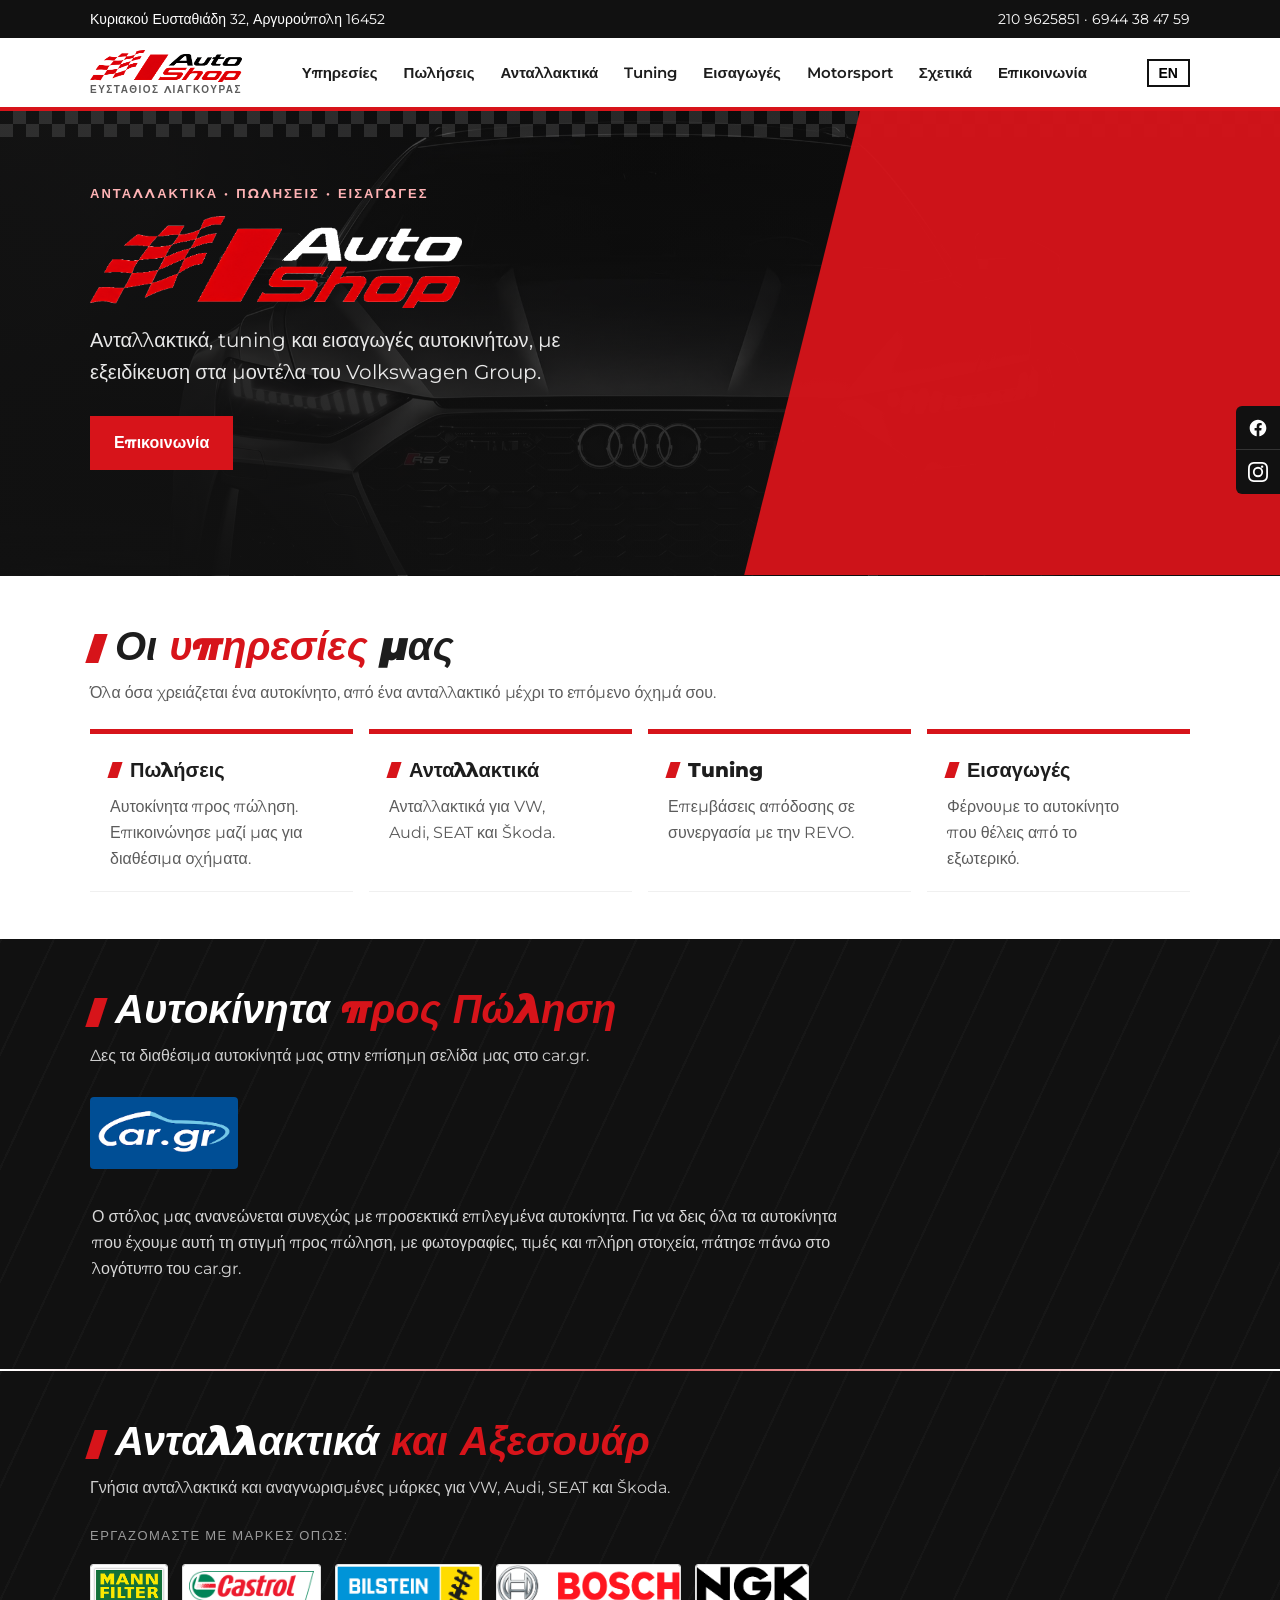
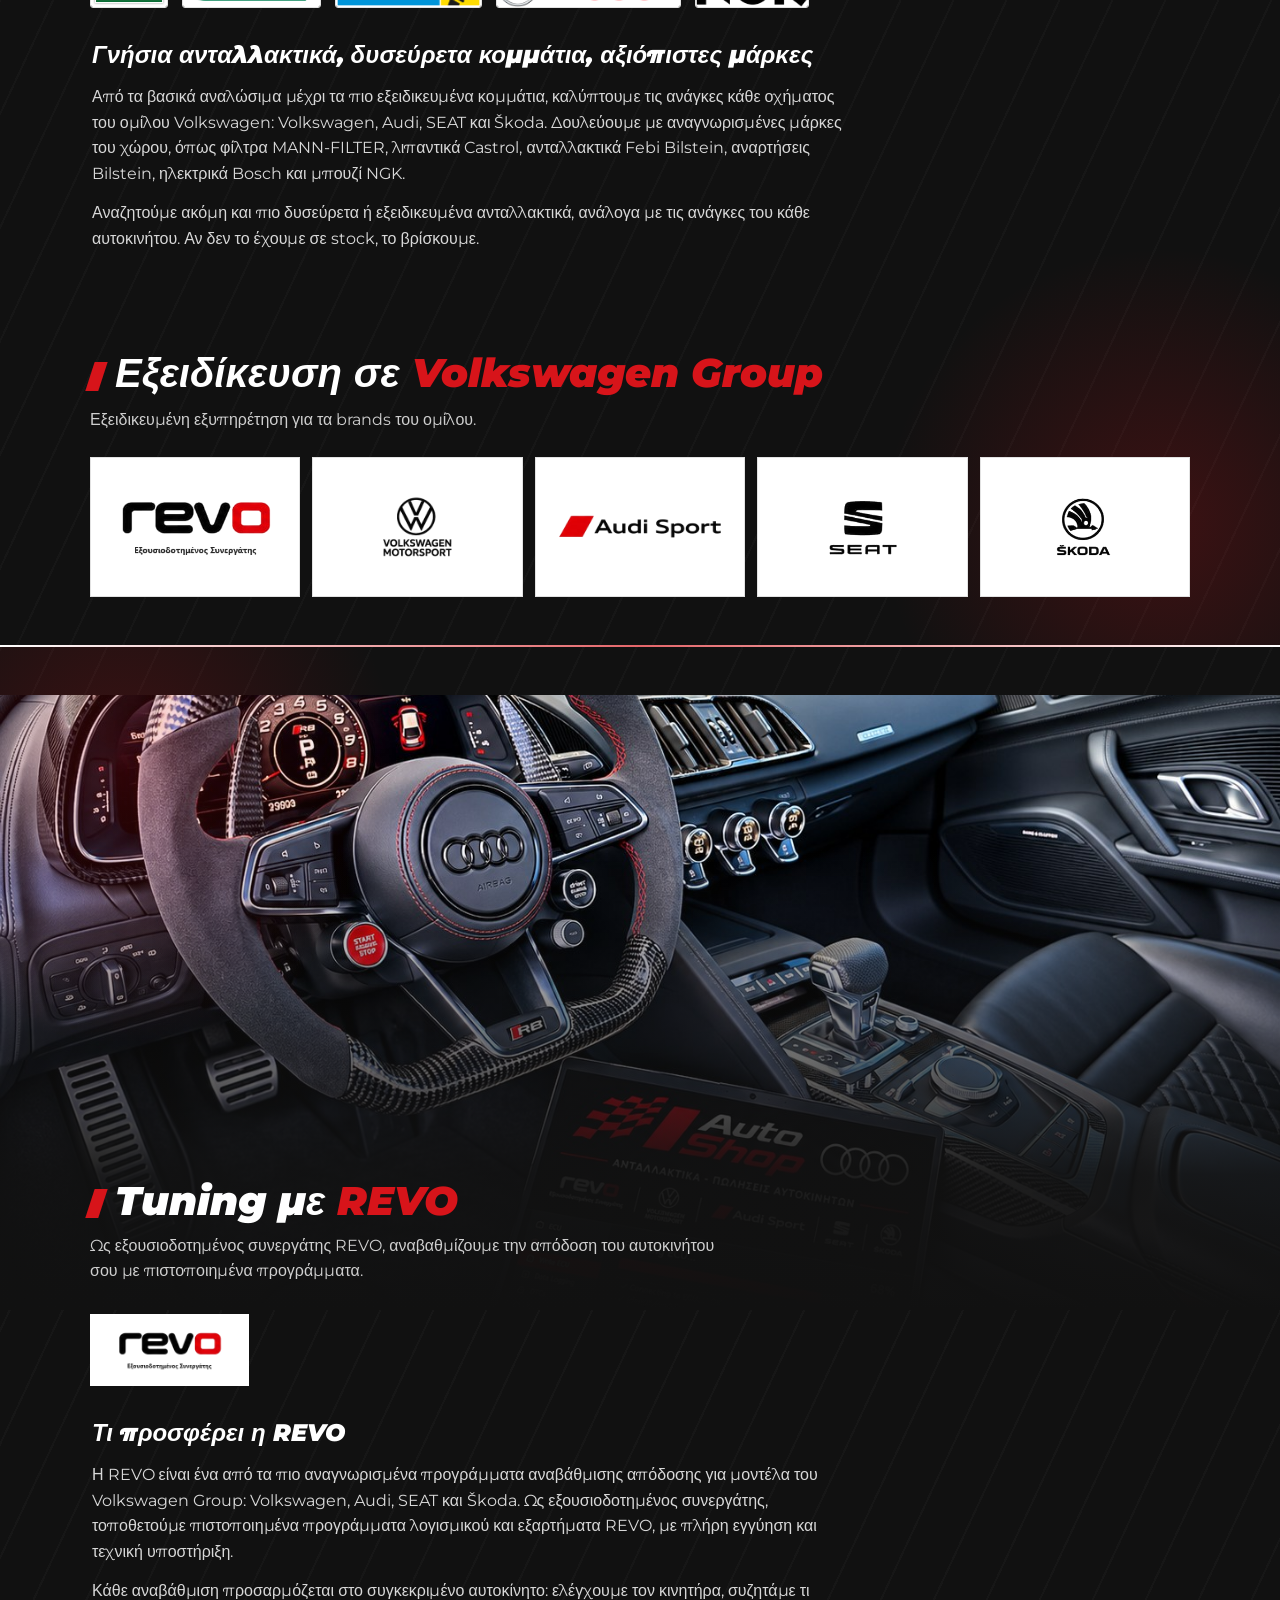
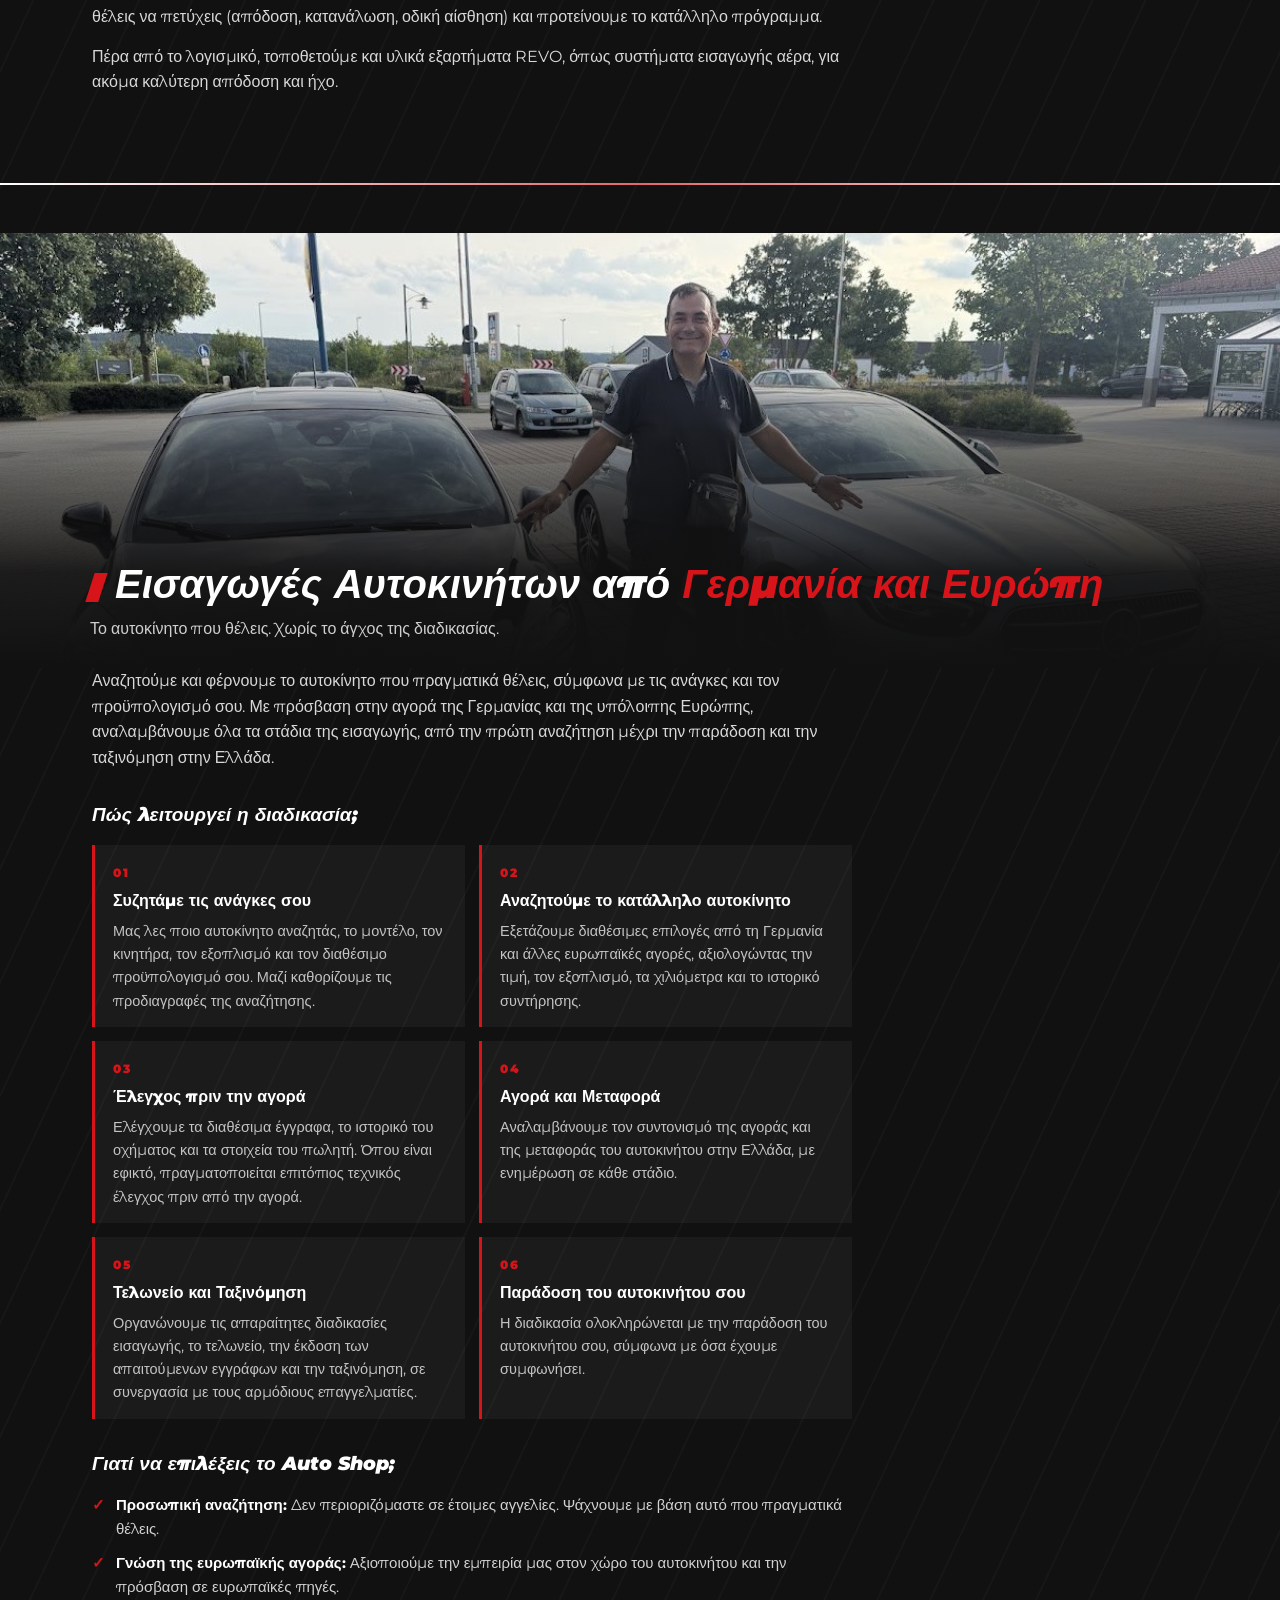
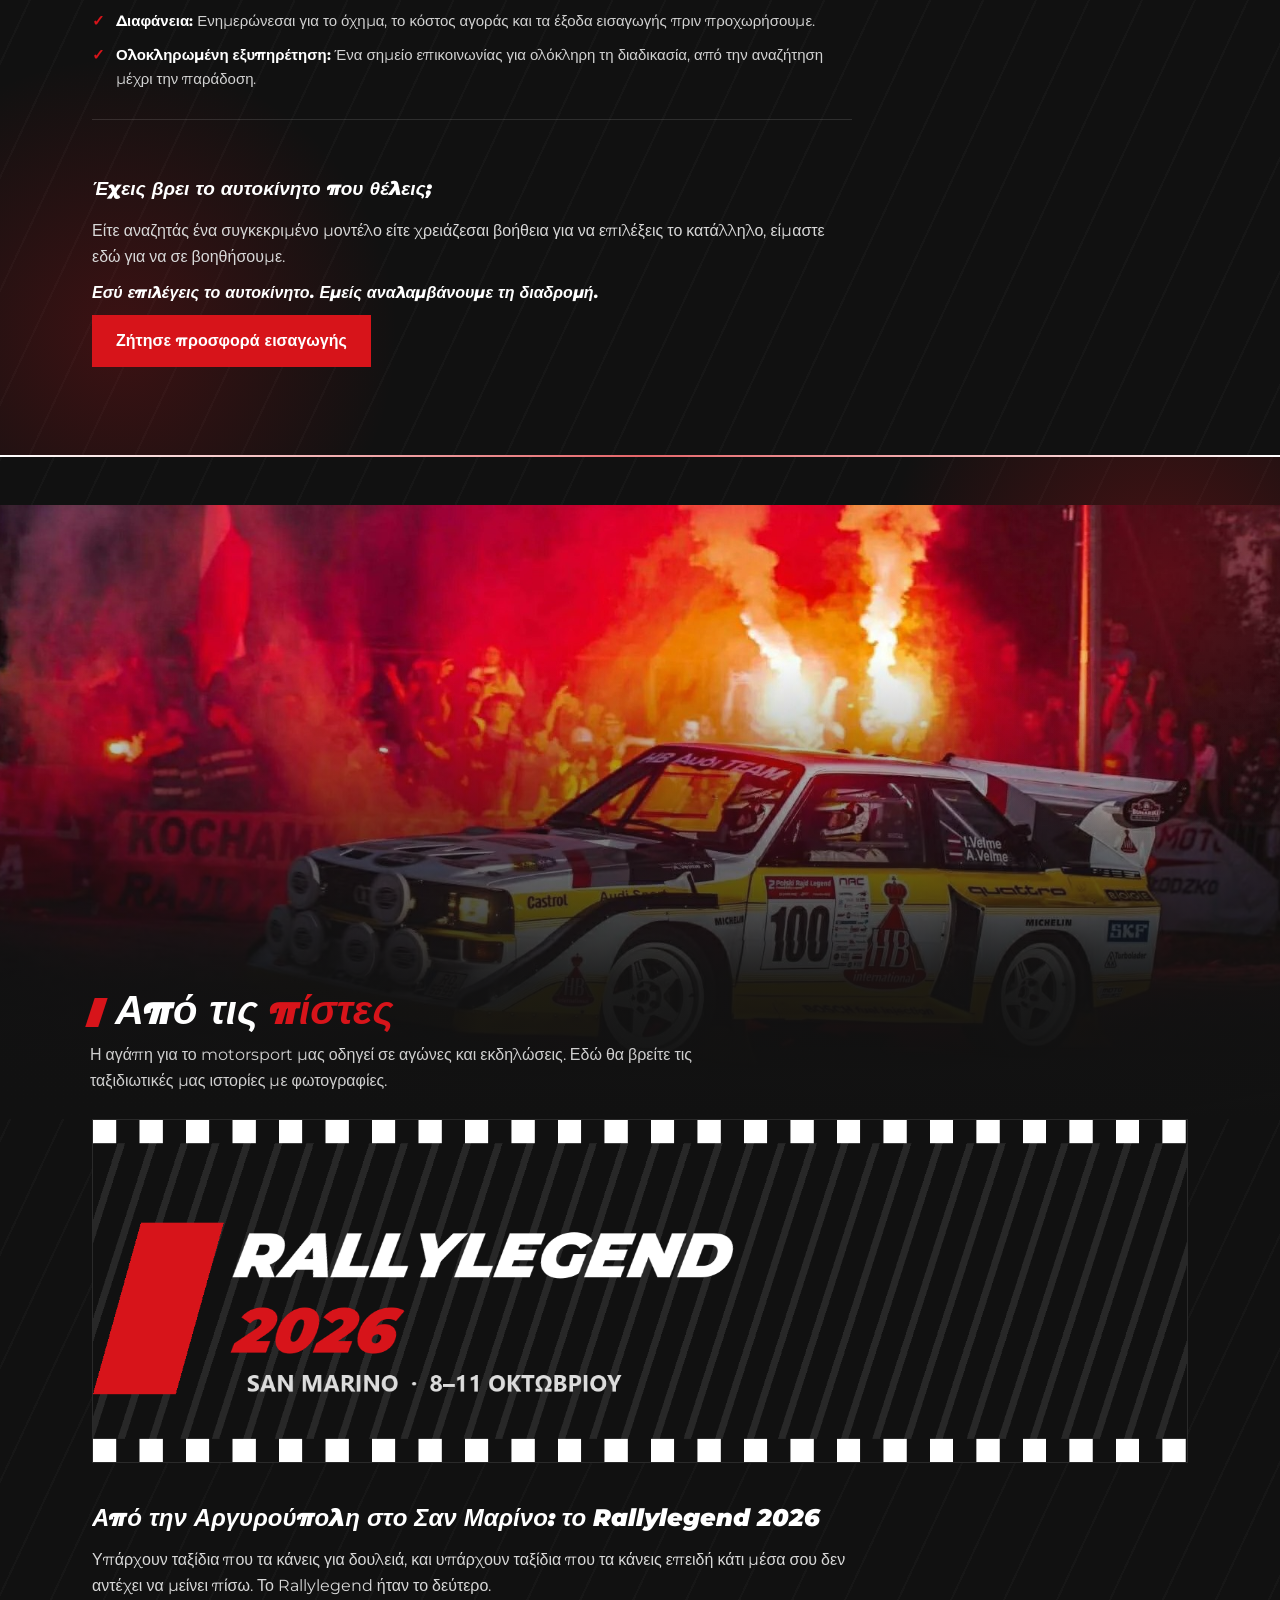
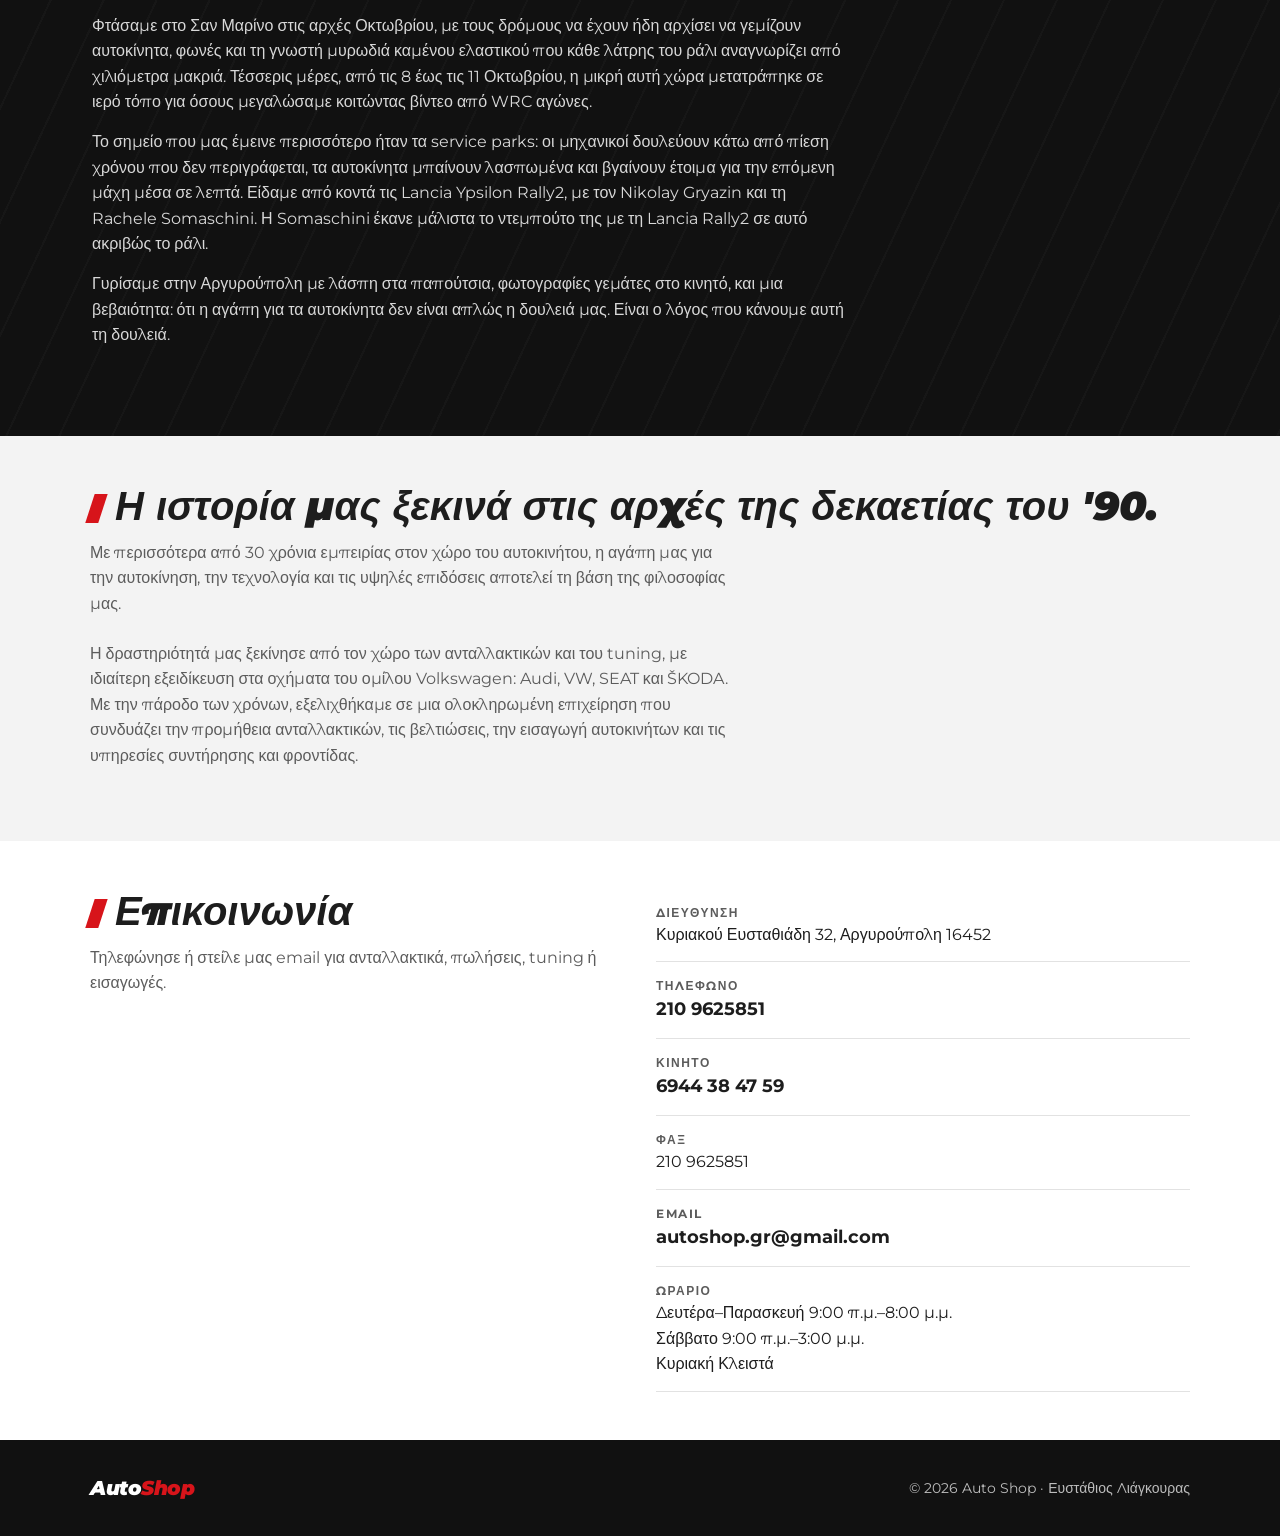
==== commit 1be6dd1d: "Fix mismatched font rendering on "'90." in the About title (a non-breaking space before it was trigg" ====
--- a/index.html
+++ b/index.html
@@ -110,73 +110,6 @@
         <div class="story-dots"></div>
       </div>
     </div>
-  </section>
-
-  <div class="seam-line" aria-hidden="true"></div>
-
-  <section id="tuning" class="motor">
-    <div class="photo-header" style="background-image:url('images/tuning/vcds-diagnostics.jpg')">
-      <div class="wrap">
-        <h2 data-i18n-html="tuningTitle">Tuning με <span class="red">REVO</span></h2>
-        <p class="section-intro" data-i18n="tuningIntro">Ως εξουσιοδοτημένος συνεργάτης REVO, αναβαθμίζουμε την απόδοση του αυτοκινήτου σου με πιστοποιημένα προγράμματα.</p>
-      </div>
-    </div>
-    <div class="wrap">
-      <img class="revo-logo-badge reveal" src="images/brands/revo.png" alt="REVO – Εξουσιοδοτημένος Συνεργάτης">
-      <div class="story-carousel" id="tuningCarousel">
-        <button class="story-nav prev" type="button" aria-label="Previous">‹</button>
-        <div class="story-track"></div>
-        <button class="story-nav next" type="button" aria-label="Next">›</button>
-        <div class="story-dots"></div>
-      </div>
-    </div>
-  </section>
-
-  <div class="seam-line" aria-hidden="true"></div>
-
-  <section id="imports" class="motor">
-    <div class="photo-header" style="background-image:url('images/imports/trip-germany-01.jpg')">
-      <div class="wrap">
-        <h2 data-i18n-html="importsTitle">Εισαγωγές Αυτοκινήτων από <span class="red">Γερμανία και Ευρώπη</span></h2>
-        <p class="section-intro" data-i18n="importsIntro">Το αυτοκίνητο που θέλεις. Χωρίς το άγχος της διαδικασίας.</p>
-      </div>
-    </div>
-    <div class="wrap">
-      <div class="story-carousel" id="importsCarousel">
-        <button class="story-nav prev" type="button" aria-label="Previous">‹</button>
-        <div class="story-track"></div>
-        <button class="story-nav next" type="button" aria-label="Next">›</button>
-        <div class="story-dots"></div>
-      </div>
-    </div>
-  </section>
-
-  <div class="seam-line" aria-hidden="true"></div>
-
-  <section id="motorsport" class="motor">
-    <div class="photo-header" style="background-image:url('images/motorsport/quattro-s1.jpg')">
-      <div class="wrap">
-        <h2 data-i18n-html="motorTitle">Από τις <span class="red">πίστες</span></h2>
-        <p class="section-intro" data-i18n="motorIntro">Η αγάπη για το motorsport μας οδηγεί σε αγώνες και εκδηλώσεις. Εδώ θα βρείτε τις ταξιδιωτικές μας ιστορίες με φωτογραφίες.</p>
-      </div>
-    </div>
-    <div class="wrap">
-      <div class="story-carousel" id="motorsportCarousel">
-        <button class="story-nav prev" type="button" aria-label="Previous">‹</button>
-        <div class="story-track"></div>
-        <button class="story-nav next" type="button" aria-label="Next">›</button>
-        <div class="story-dots"></div>
-      </div>
-    </div>
-  </section>
-
-  <section id="about" class="alt">
-    <div class="wrap">
-      <h2 data-i18n="aboutTitle">Η ιστορία μας ξεκινά στις αρχές της δεκαετίας του '90.</h2>
-      <p class="section-intro" data-i18n="aboutP1">Με περισσότερα από 30 χρόνια εμπειρίας στον χώρο του αυτοκινήτου, η αγάπη μας για την αυτοκίνηση, την τεχνολογία και τις υψηλές επιδόσεις αποτελεί τη βάση της φιλοσοφίας μας.</p>
-      <p class="section-intro" data-i18n="aboutP2">Η δραστηριότητά μας ξεκίνησε από τον χώρο των ανταλλακτικών και του tuning, με ιδιαίτερη εξειδίκευση στα οχήματα του ομίλου Volkswagen: Audi, VW, SEAT και ŠKODA. Με την πάροδο των χρόνων, εξελιχθήκαμε σε μια ολοκληρωμένη επιχείρηση που συνδυάζει την προμήθεια ανταλλακτικών, τις βελτιώσεις, την εισαγωγή αυτοκινήτων και τις υπηρεσίες συντήρησης και φροντίδας.</p>
-      <p class="closing-line" data-i18n="aboutClosing">AUTO SHOP. Driven by Experience. Defined by Performance.</p>
-    </div>
     <div class="wrap section-split">
       <h2 data-i18n-html="brandsTitle">Εξειδίκευση σε <span class="red">Volkswagen Group</span></h2>
       <p class="section-intro" data-i18n="brandsIntro">Εξειδικευμένη εξυπηρέτηση για τα brands του ομίλου.</p>
@@ -187,6 +120,72 @@
         <figure class="brand-logo reveal"><img src="images/brands/seat.png" alt="SEAT"></figure>
         <figure class="brand-logo reveal"><img src="images/brands/skoda.png" alt="Škoda"></figure>
       </div>
+    </div>
+  </section>
+
+  <div class="seam-line" aria-hidden="true"></div>
+
+  <section id="tuning" class="motor">
+    <div class="photo-header" style="background-image:url('images/tuning/vcds-diagnostics.jpg')">
+      <div class="wrap">
+        <h2 data-i18n-html="tuningTitle">Tuning με <span class="red">REVO</span></h2>
+        <p class="section-intro" data-i18n="tuningIntro">Ως εξουσιοδοτημένος συνεργάτης REVO, αναβαθμίζουμε την απόδοση του αυτοκινήτου σου με πιστοποιημένα προγράμματα.</p>
+      </div>
+    </div>
+    <div class="wrap">
+      <img class="revo-logo-badge reveal" src="images/brands/revo.png" alt="REVO – Εξουσιοδοτημένος Συνεργάτης">
+      <div class="story-carousel" id="tuningCarousel">
+        <button class="story-nav prev" type="button" aria-label="Previous">‹</button>
+        <div class="story-track"></div>
+        <button class="story-nav next" type="button" aria-label="Next">›</button>
+        <div class="story-dots"></div>
+      </div>
+    </div>
+  </section>
+
+  <div class="seam-line" aria-hidden="true"></div>
+
+  <section id="imports" class="motor">
+    <div class="photo-header" style="background-image:url('images/imports/trip-germany-01.jpg')">
+      <div class="wrap">
+        <h2 data-i18n-html="importsTitle">Εισαγωγές Αυτοκινήτων από <span class="red">Γερμανία και Ευρώπη</span></h2>
+        <p class="section-intro" data-i18n="importsIntro">Το αυτοκίνητο που θέλεις. Χωρίς το άγχος της διαδικασίας.</p>
+      </div>
+    </div>
+    <div class="wrap">
+      <div class="story-carousel" id="importsCarousel">
+        <button class="story-nav prev" type="button" aria-label="Previous">‹</button>
+        <div class="story-track"></div>
+        <button class="story-nav next" type="button" aria-label="Next">›</button>
+        <div class="story-dots"></div>
+      </div>
+    </div>
+  </section>
+
+  <div class="seam-line" aria-hidden="true"></div>
+
+  <section id="motorsport" class="motor">
+    <div class="photo-header" style="background-image:url('images/motorsport/quattro-s1.jpg')">
+      <div class="wrap">
+        <h2 data-i18n-html="motorTitle">Από τις <span class="red">πίστες</span></h2>
+        <p class="section-intro" data-i18n="motorIntro">Η αγάπη για το motorsport μας οδηγεί σε αγώνες και εκδηλώσεις. Εδώ θα βρείτε τις ταξιδιωτικές μας ιστορίες με φωτογραφίες.</p>
+      </div>
+    </div>
+    <div class="wrap">
+      <div class="story-carousel" id="motorsportCarousel">
+        <button class="story-nav prev" type="button" aria-label="Previous">‹</button>
+        <div class="story-track"></div>
+        <button class="story-nav next" type="button" aria-label="Next">›</button>
+        <div class="story-dots"></div>
+      </div>
+    </div>
+  </section>
+
+  <section id="about" class="alt">
+    <div class="wrap">
+      <h2 data-i18n="aboutTitle">Η ιστορία μας ξεκινά στις αρχές της δεκαετίας του '90.</h2>
+      <p class="section-intro" data-i18n="aboutP1">Με περισσότερα από 30 χρόνια εμπειρίας στον χώρο του αυτοκινήτου, η αγάπη μας για την αυτοκίνηση, την τεχνολογία και τις υψηλές επιδόσεις αποτελεί τη βάση της φιλοσοφίας μας.</p>
+      <p class="section-intro" data-i18n="aboutP2">Η δραστηριότητά μας ξεκίνησε από τον χώρο των ανταλλακτικών και του tuning, με ιδιαίτερη εξειδίκευση στα οχήματα του ομίλου Volkswagen: Audi, VW, SEAT και ŠKODA. Με την πάροδο των χρόνων, εξελιχθήκαμε σε μια ολοκληρωμένη επιχείρηση που συνδυάζει την προμήθεια ανταλλακτικών, τις βελτιώσεις, την εισαγωγή αυτοκινήτων και τις υπηρεσίες συντήρησης και φροντίδας.</p>
     </div>
   </section>
 
@@ -249,10 +248,9 @@
       lblAddress: "Διεύθυνση", addressValue: "Κυριακού Ευσταθιάδη 32, Αργυρούπολη 16452",
       lblPhone: "Τηλέφωνο", lblMobile: "Κινητό", lblFax: "Φαξ", lblEmail: "Email",
       lblHours: "Ωράριο", hoursValue: "Δευτέρα–Παρασκευή 9:00 π.μ.–8:00 μ.μ.<br>Σάββατο 9:00 π.μ.–3:00 μ.μ.<br>Κυριακή Κλειστά",
-      aboutTitle: "Η ιστορία μας ξεκινά στις αρχές της δεκαετίας του '90.",
+      aboutTitle: "Η ιστορία μας ξεκινά στις αρχές της δεκαετίας του '90.",
       aboutP1: "Με περισσότερα από 30 χρόνια εμπειρίας στον χώρο του αυτοκινήτου, η αγάπη μας για την αυτοκίνηση, την τεχνολογία και τις υψηλές επιδόσεις αποτελεί τη βάση της φιλοσοφίας μας.",
       aboutP2: "Η δραστηριότητά μας ξεκίνησε από τον χώρο των ανταλλακτικών και του tuning, με ιδιαίτερη εξειδίκευση στα οχήματα του ομίλου Volkswagen: Audi, VW, SEAT και ŠKODA. Με την πάροδο των χρόνων, εξελιχθήκαμε σε μια ολοκληρωμένη επιχείρηση που συνδυάζει την προμήθεια ανταλλακτικών, τις βελτιώσεις, την εισαγωγή αυτοκινήτων και τις υπηρεσίες συντήρησης και φροντίδας.",
-      aboutClosing: "AUTO SHOP. Driven by Experience. Defined by Performance.",
       footerOwner: "© 2026 Auto Shop · Ευστάθιος Λιάγκουρας",
       langButton: "EN", pageTitle: "Auto Shop | Ανταλλακτικά & Πωλήσεις Αυτοκινήτων"
     },
@@ -290,7 +288,6 @@
       aboutTitle: "Our story begins in the early 1990s.",
       aboutP1: "With more than 30 years of experience in the automotive world, our love for cars, technology and high performance is the foundation of our philosophy.",
       aboutP2: "Our business started in spare parts and tuning, with particular expertise in vehicles of the Volkswagen Group: Audi, VW, SEAT and ŠKODA. Over the years, we have grown into a complete business that combines spare parts supply, performance upgrades, car imports, and maintenance and care services.",
-      aboutClosing: "AUTO SHOP. Driven by Experience. Defined by Performance.",
       footerOwner: "© 2026 Auto Shop · Evstathios Liagkouras",
       langButton: "EL", pageTitle: "Auto Shop | Spare Parts & Car Sales, Athens"
     }
--- a/autoshop.css
+++ b/autoshop.css
@@ -518,23 +518,29 @@
   .topbar { display: none; }
   .section-split { margin-top: 28px; padding-top: 24px; }
   .hero {
-    padding: 40px 0 64px;
+    padding: 40px 0 32px;
     /* "cover" kept guessing wrong crops on mobile across several attempts.
        Switching the photo layer (only) to "contain" guarantees the whole
        photo, including the Audi rings, is always fully visible, never cropped.
-       The two gradient layers keep filling the box as before (100% 100%).
-       Letterbox bars are invisible here since the photo's own backdrop is
-       black, same as the hero background. */
+       The two gradient layers keep filling the box as before (100% 100%). */
     background-size: 100% 100%, 100% 100%, contain;
-    background-position: center, center, center 78%;
+    /* top-anchored: with the shorter hero (after dropping the duplicate
+       logo), the box became shorter than the photo's contained height, so
+       "contain" was scaling by height with zero vertical slack left -
+       background-position-Y had no effect at all, which is why the rings
+       stayed pinned under the button no matter what we set here. Anchoring
+       to the top and instead controlling the box height via the CTA's
+       margin below (which restores vertical slack) is what actually moves
+       the rings into view. */
+    background-position: center, center, center top;
     background-repeat: no-repeat, no-repeat, no-repeat;
   }
   .hero::after { width: 30%; right: -80px; opacity: 0.5; }
   /* logo already shown top-left in the header on mobile, so the hero drops
      its own copy; the car photo stays the full translucent background as
-     before, just with a bit more breathing room before the button. */
+     before, with the button pushed down to clear the Audi rings. */
   .hero-logo { display: none; }
-  .hero .lead { margin-bottom: 40px; }
+  .hero .btn { margin-top: 120px; }
   section { padding: 44px 0; }
   .btn { display: block; text-align: center; margin: 0 0 12px; }
 }
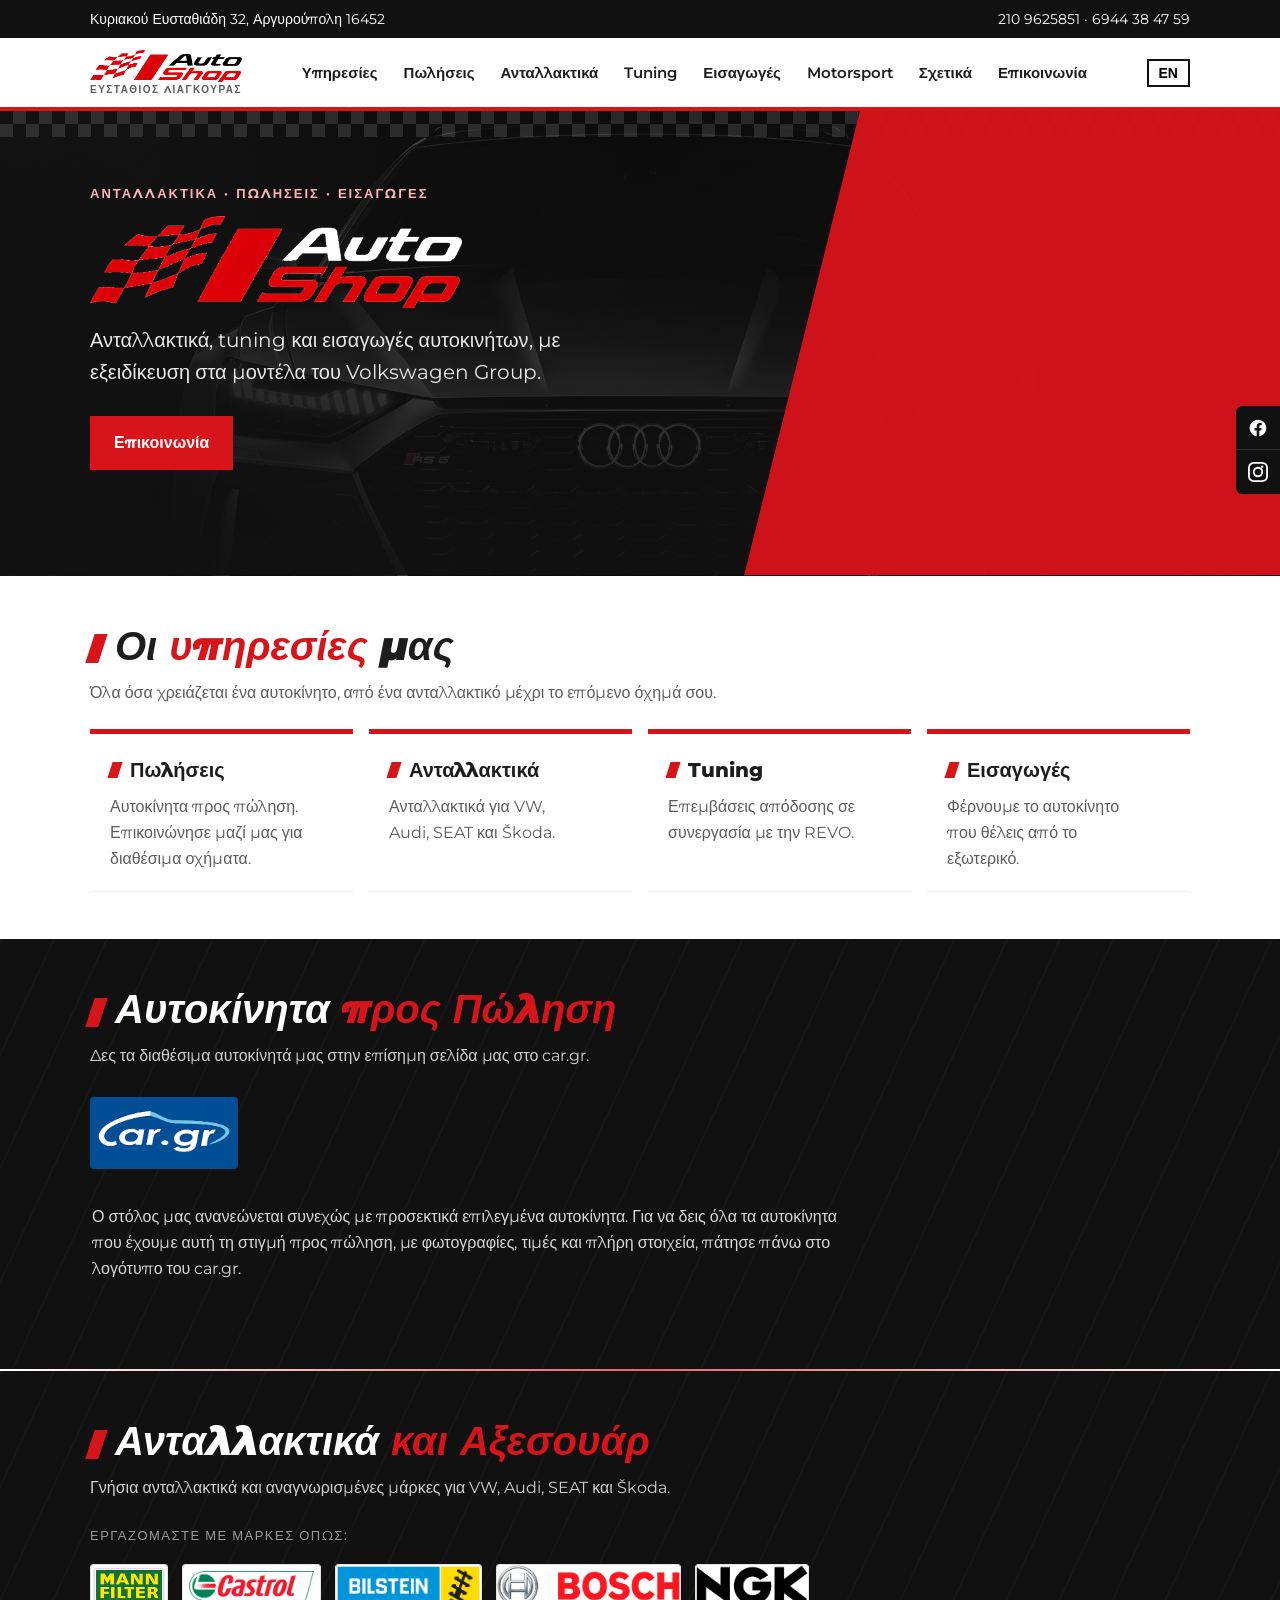
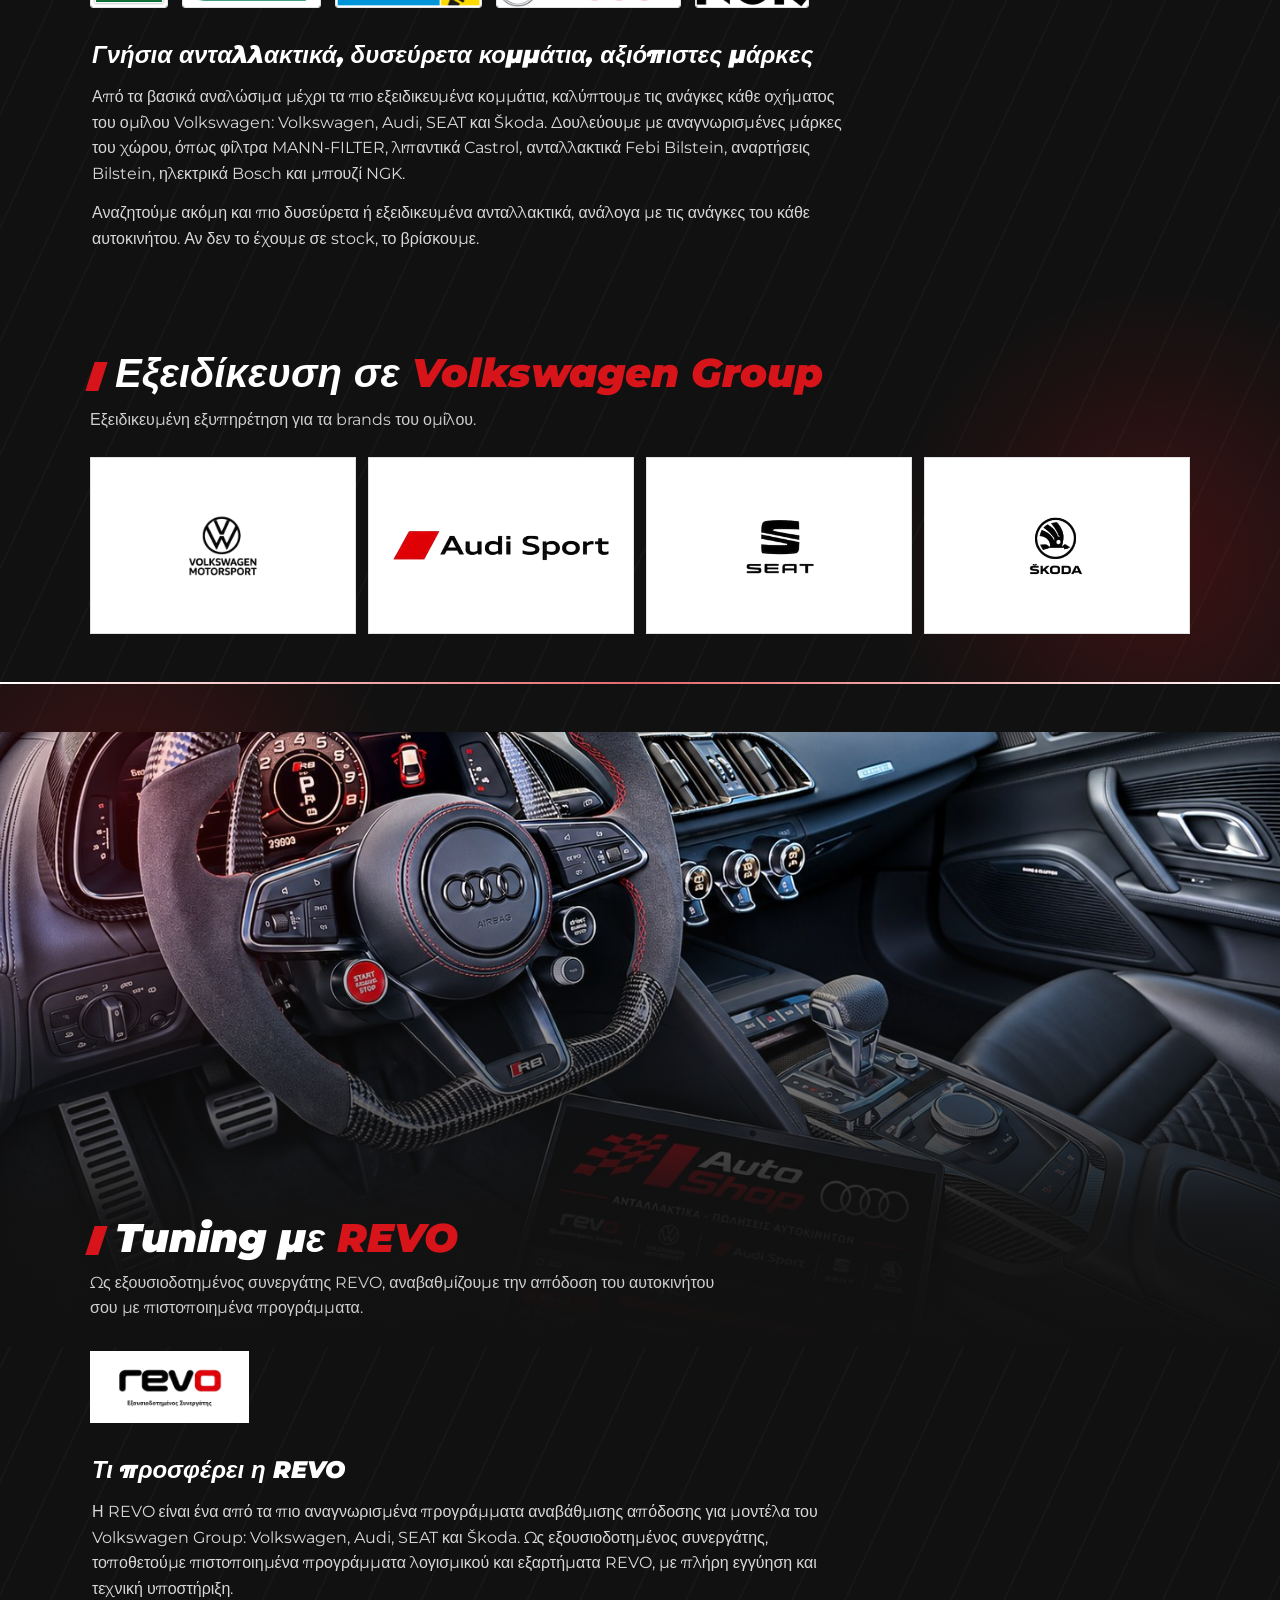
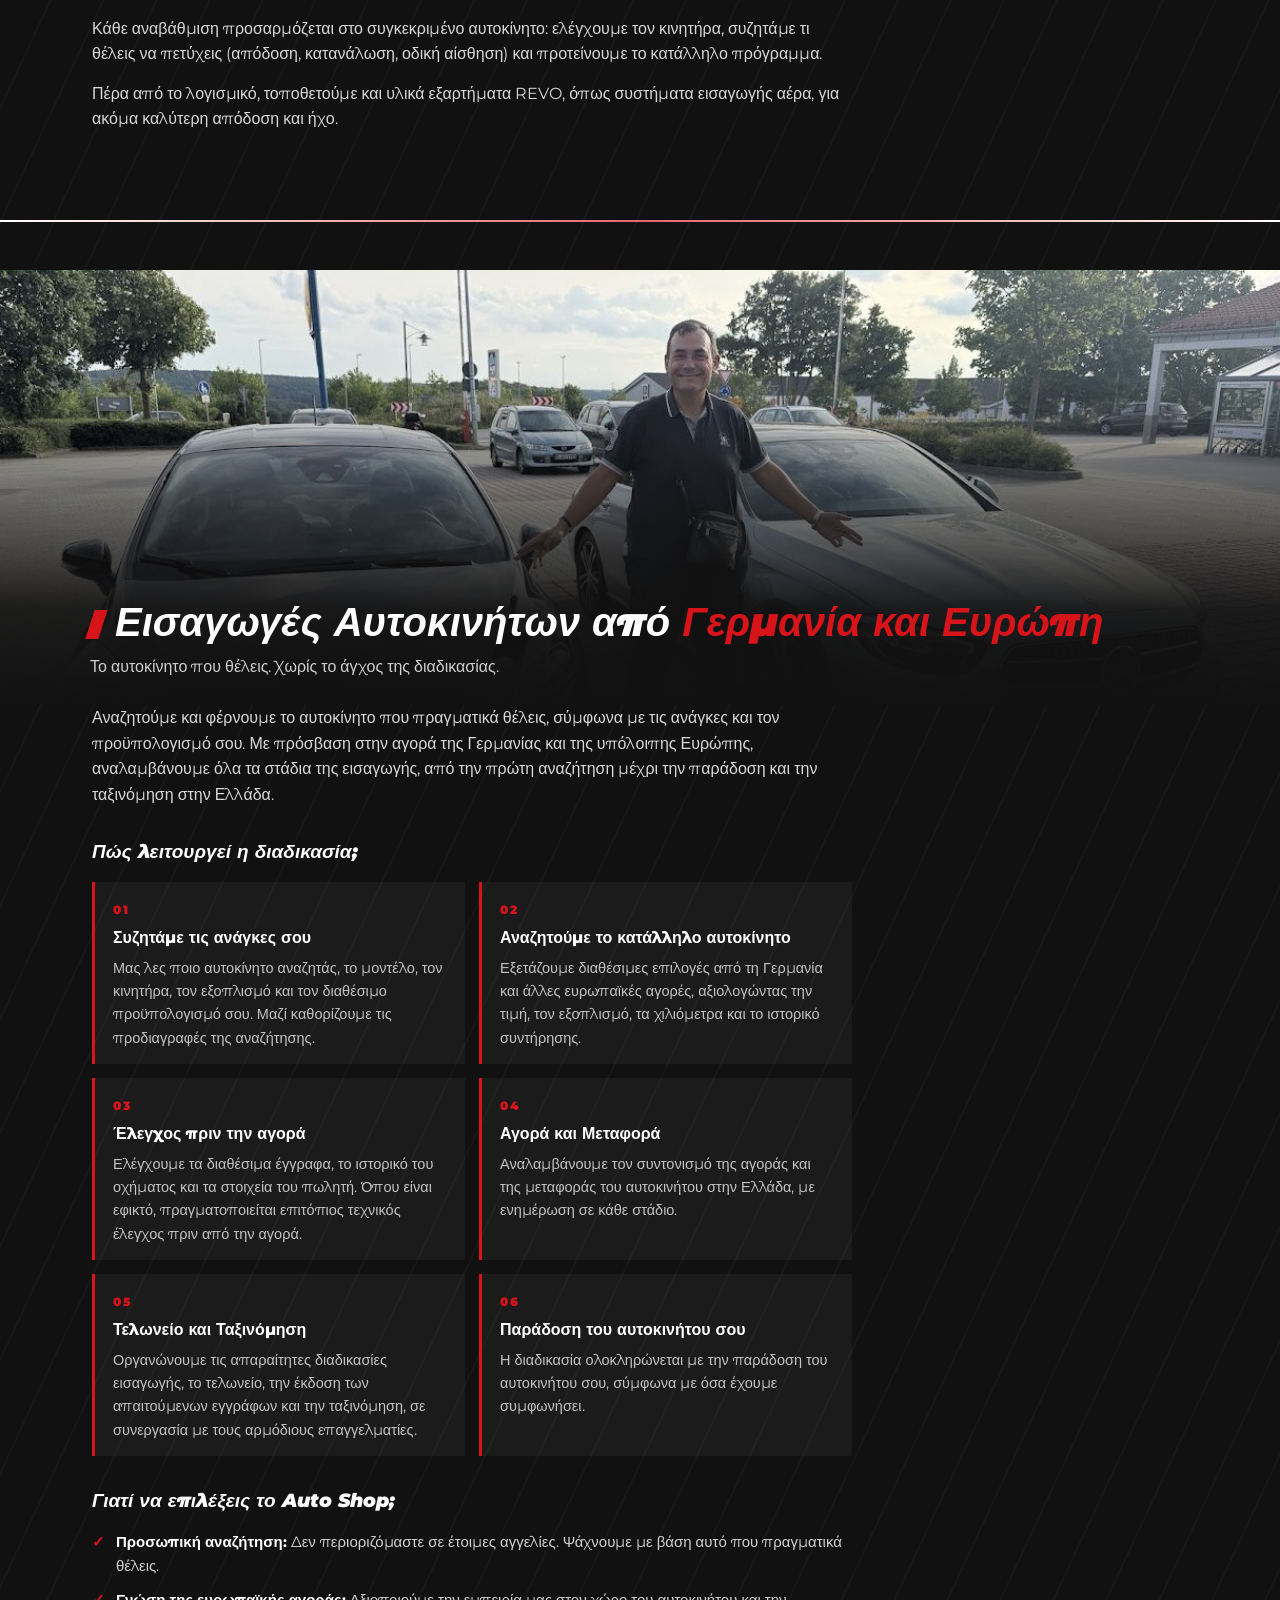
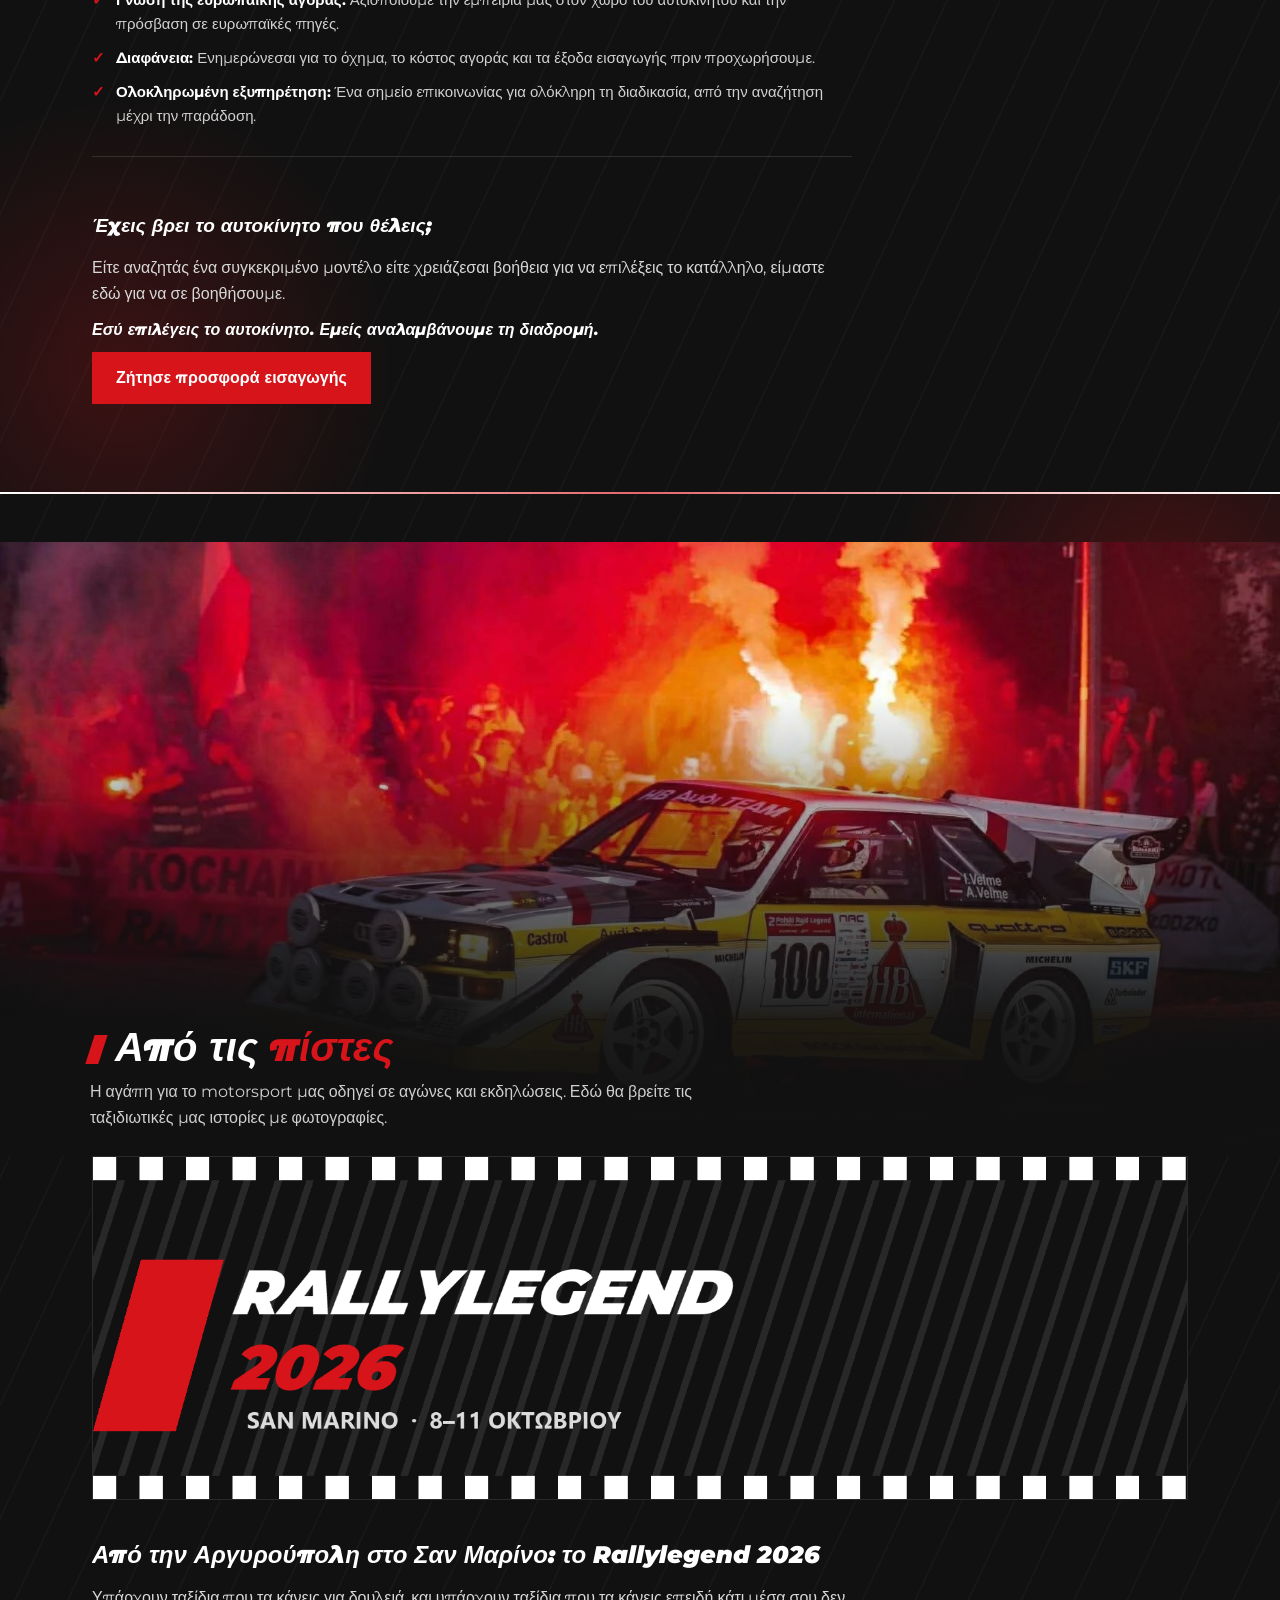
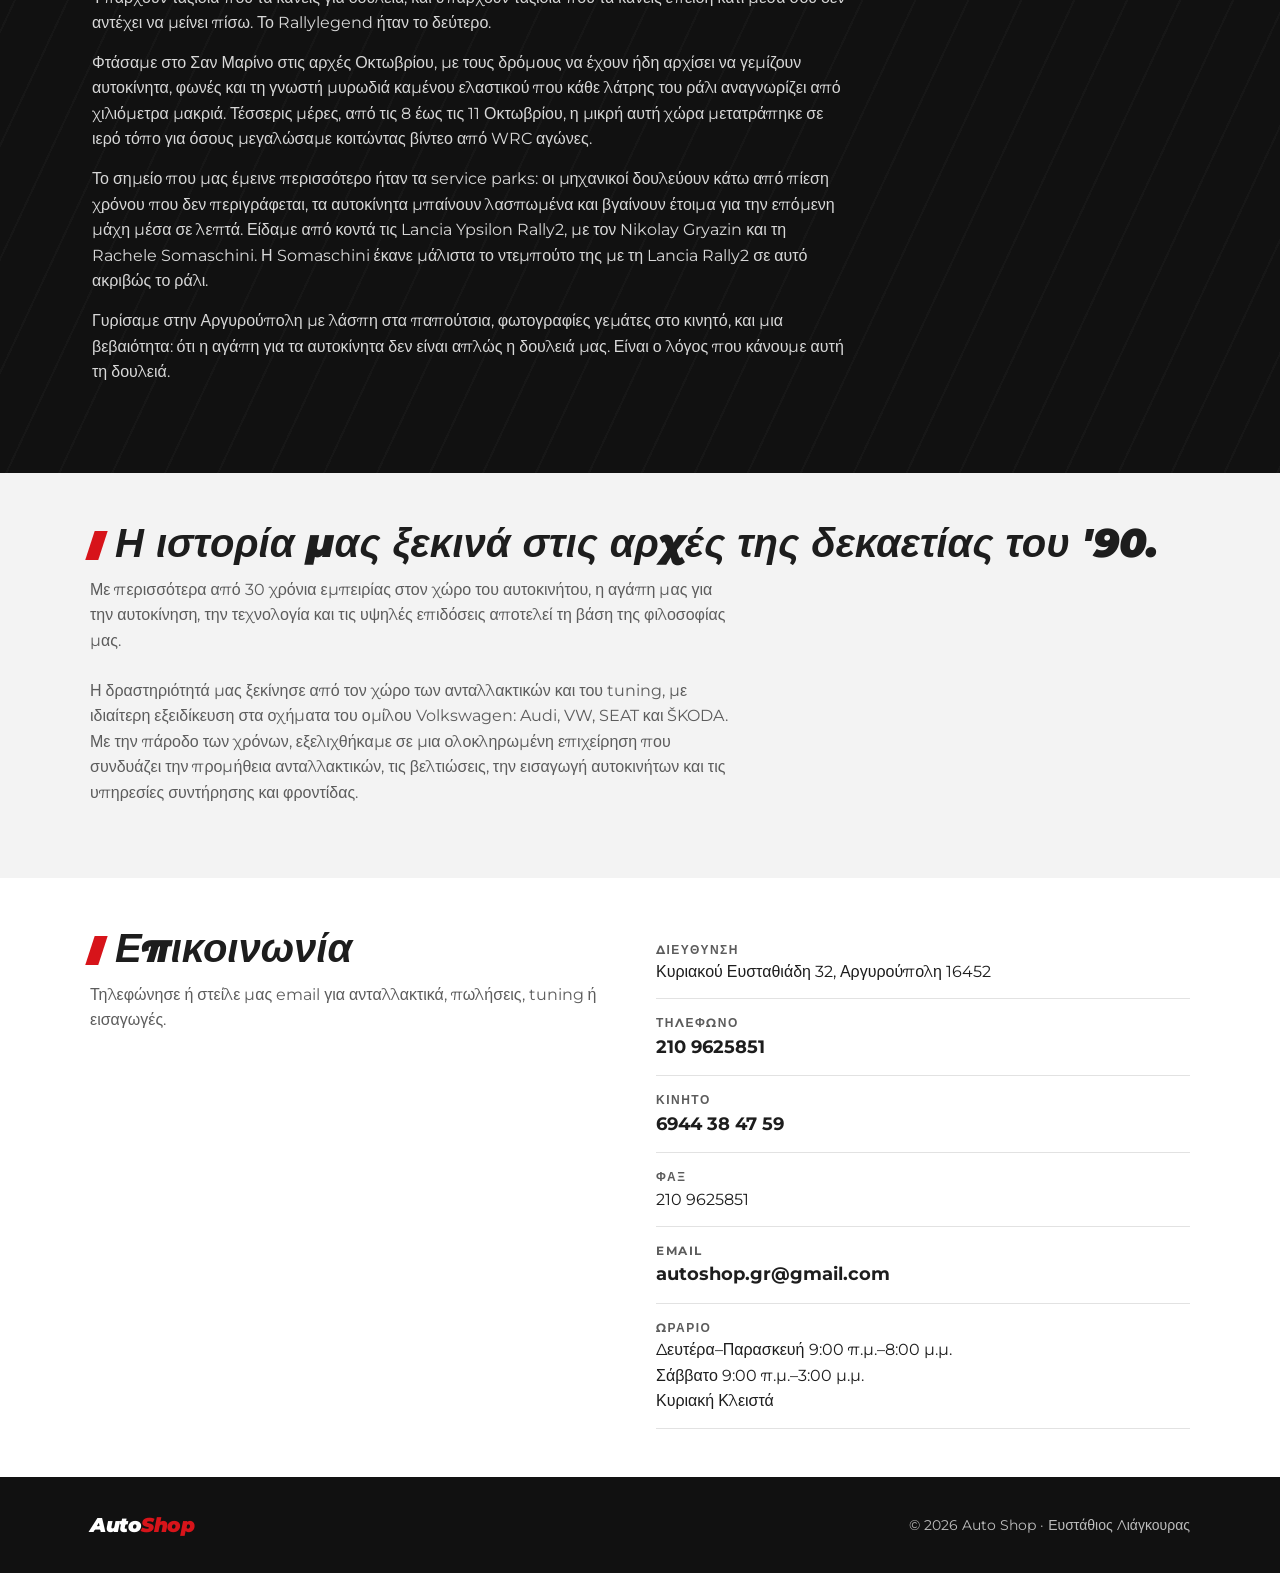
==== commit 4b5b22a2: "Drop the REVO logo from the VW Group specialization block (it already has its own badge in Tuning), " ====
--- a/index.html
+++ b/index.html
@@ -114,7 +114,6 @@
       <h2 data-i18n-html="brandsTitle">Εξειδίκευση σε <span class="red">Volkswagen Group</span></h2>
       <p class="section-intro" data-i18n="brandsIntro">Εξειδικευμένη εξυπηρέτηση για τα brands του ομίλου.</p>
       <div class="brands">
-        <figure class="brand-logo reveal"><img src="images/brands/revo.png" alt="REVO – Εξουσιοδοτημένος Συνεργάτης"></figure>
         <figure class="brand-logo reveal"><img src="images/brands/volkswagen.png" alt="Volkswagen Motorsport"></figure>
         <figure class="brand-logo reveal"><img src="images/brands/audi-sport.png" alt="Audi Sport"></figure>
         <figure class="brand-logo reveal"><img src="images/brands/seat.png" alt="SEAT"></figure>
--- a/autoshop.css
+++ b/autoshop.css
@@ -228,7 +228,7 @@
 .brands { display: grid; grid-template-columns: repeat(2, 1fr); gap: 12px; margin-top: 8px; }
 .brands .brand-logo { aspect-ratio: 3 / 2; }
 @media (min-width: 500px) { .brands { grid-template-columns: repeat(3, 1fr); } }
-@media (min-width: 720px) { .brands { grid-template-columns: repeat(5, 1fr); } }
+@media (min-width: 720px) { .brands { grid-template-columns: repeat(4, 1fr); } }
 .brand-pill { border: 2px solid var(--black); padding: 10px 18px; font-weight: 800; letter-spacing: 0.5px; display: inline-block; }
 .brand-pill.partner { background: var(--black); color: var(--white); border-color: var(--black); }
 .brand-pill.partner b { color: var(--red); }
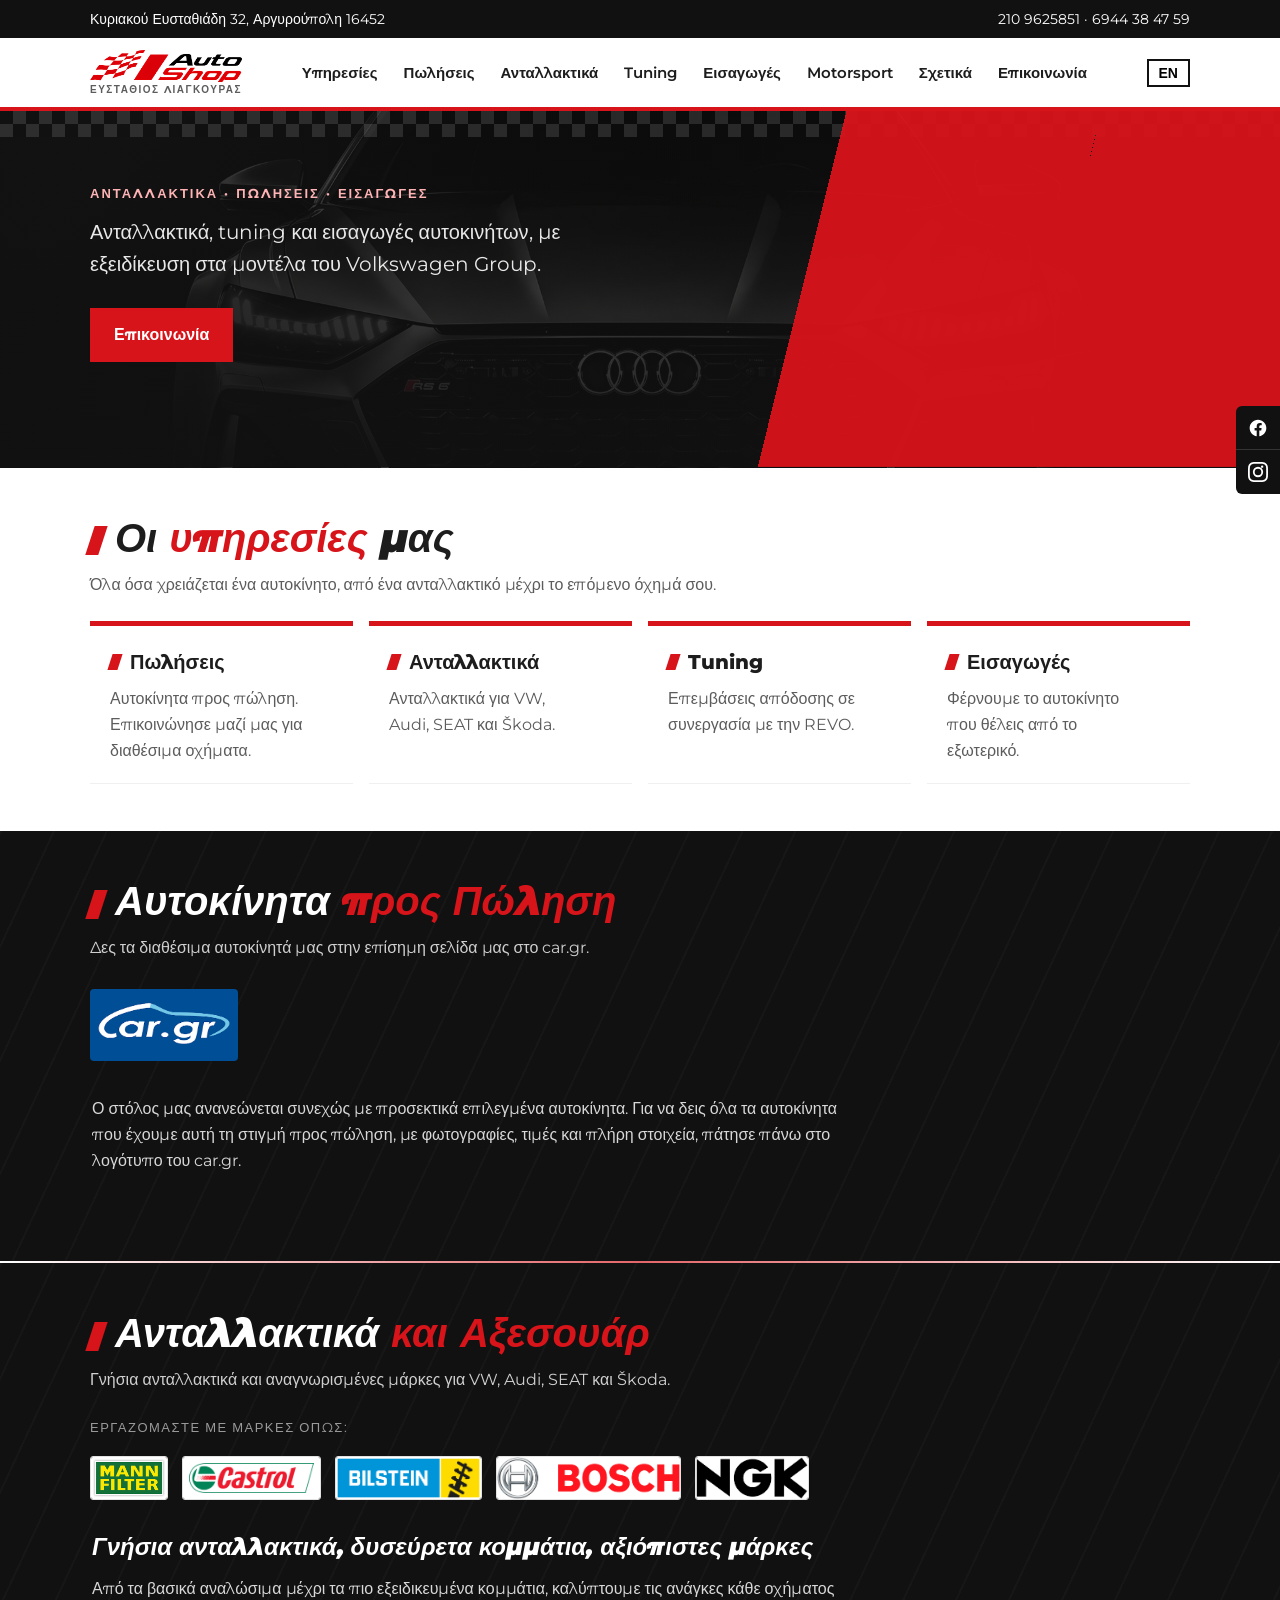
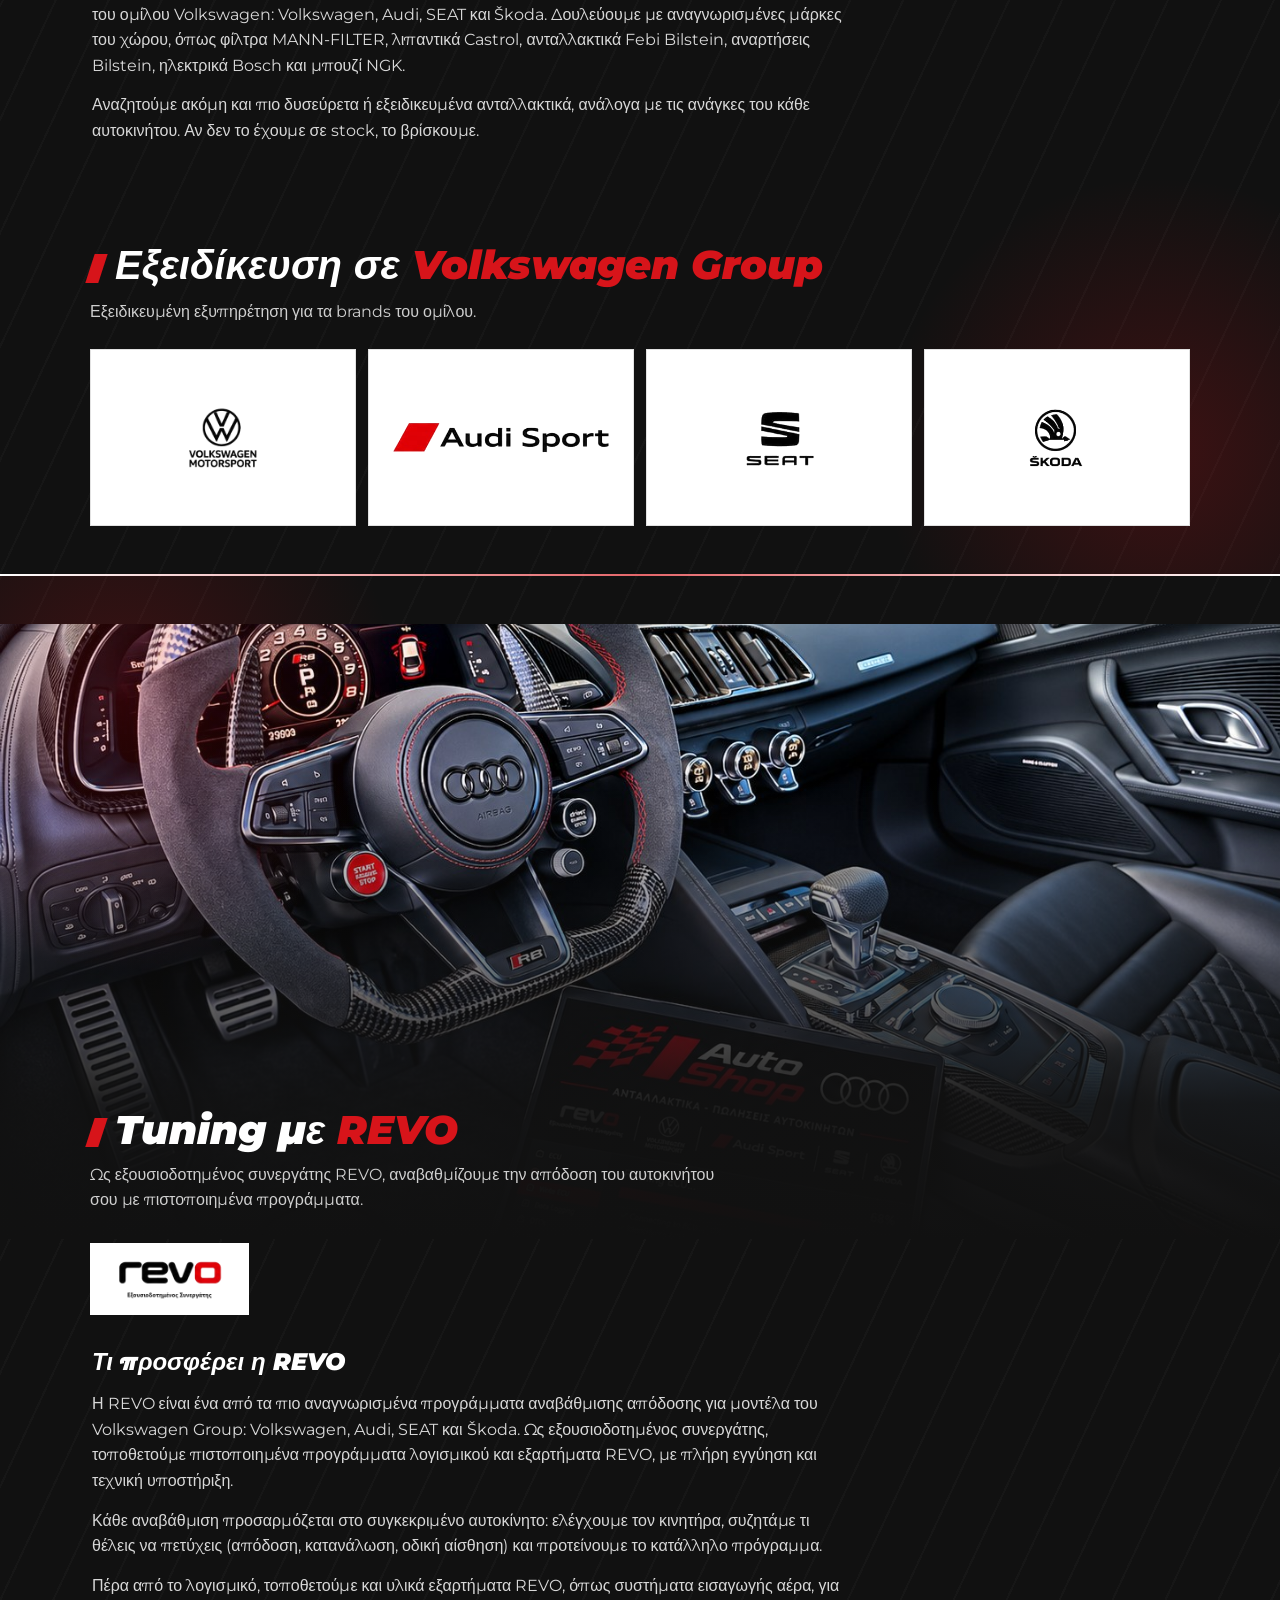
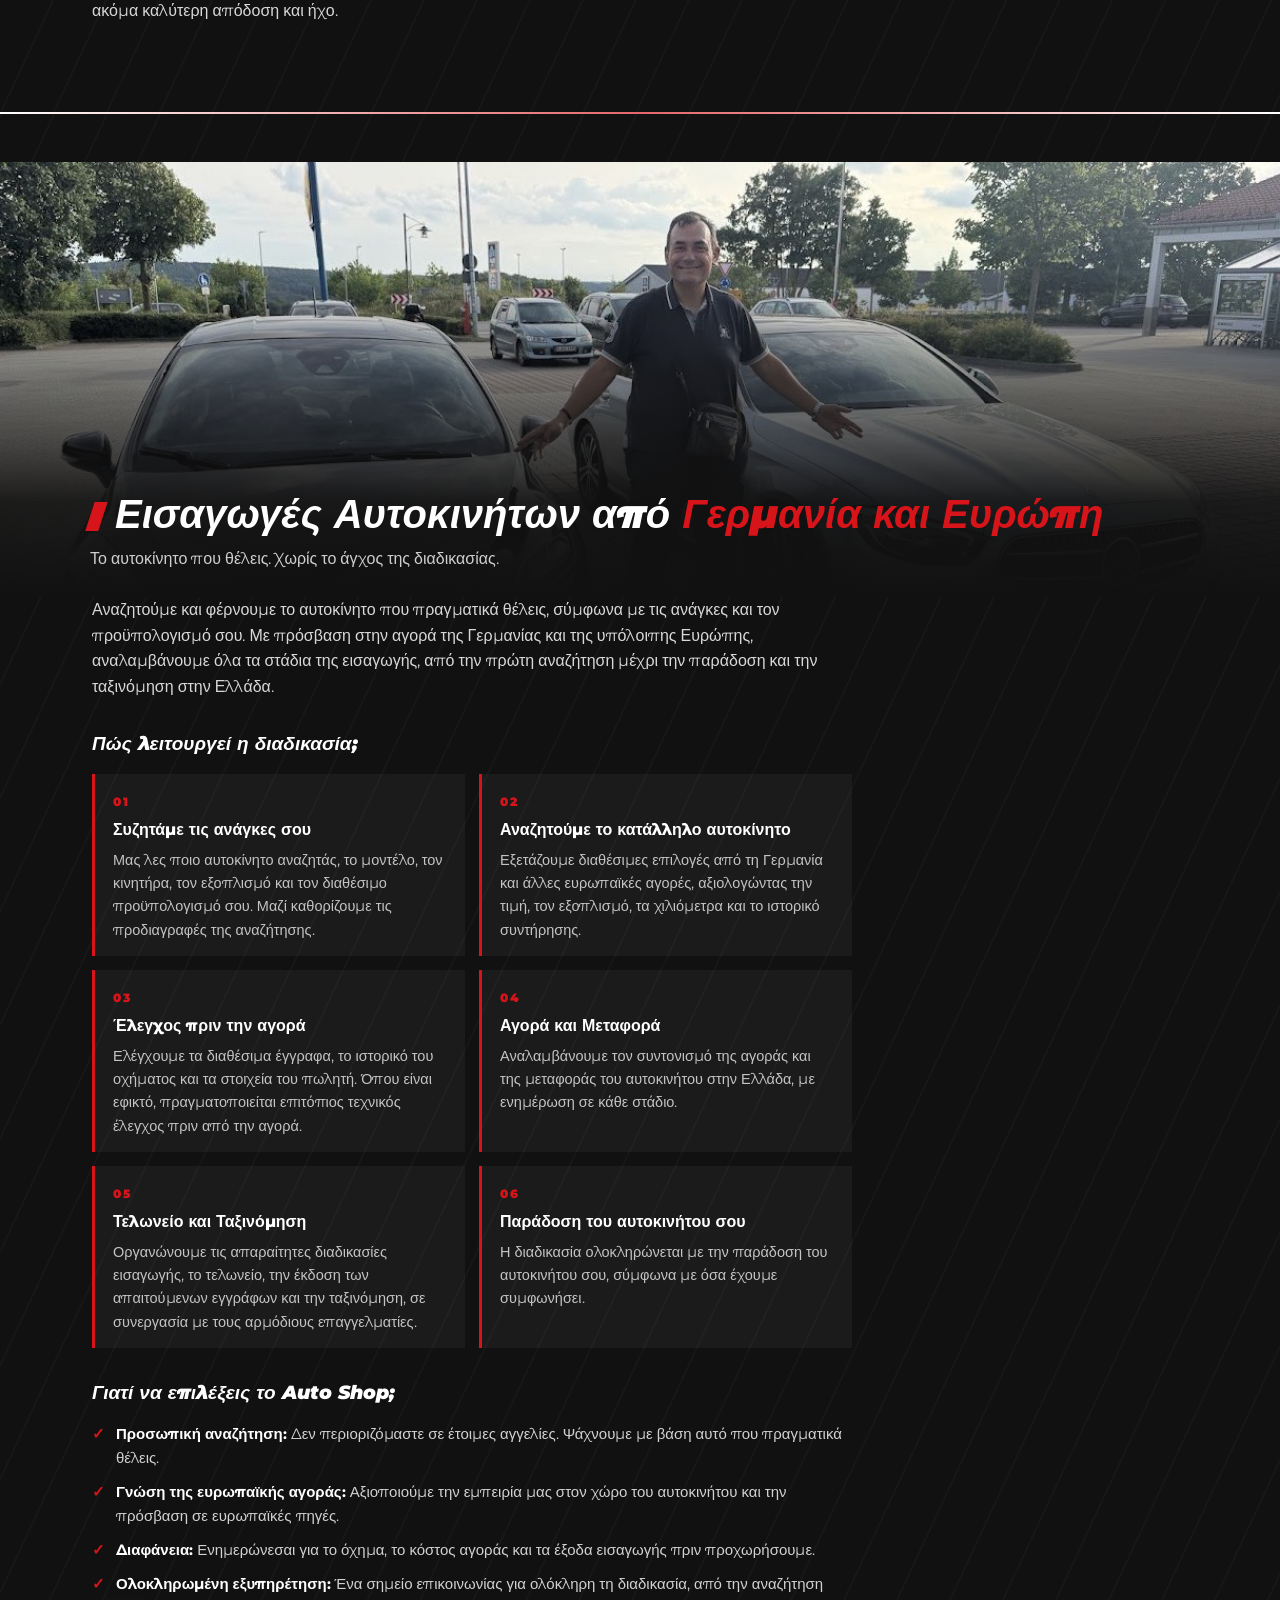
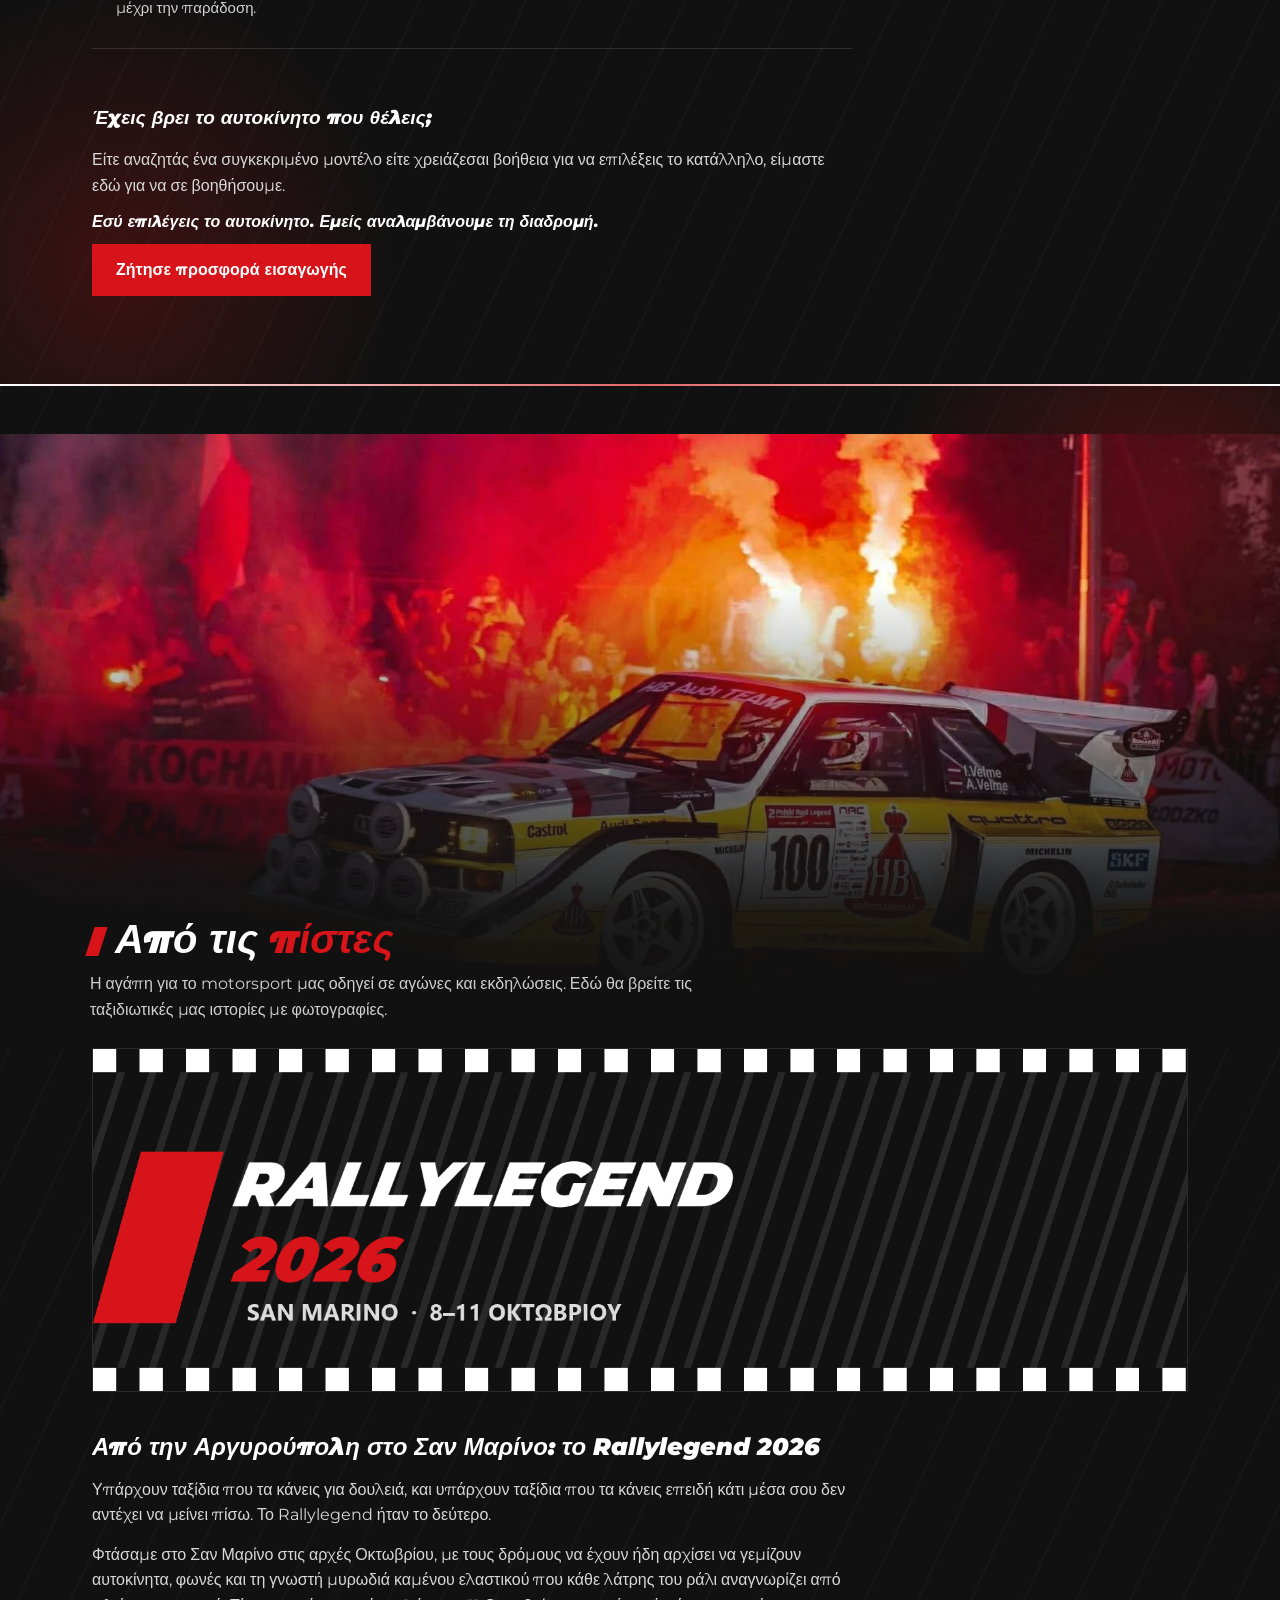
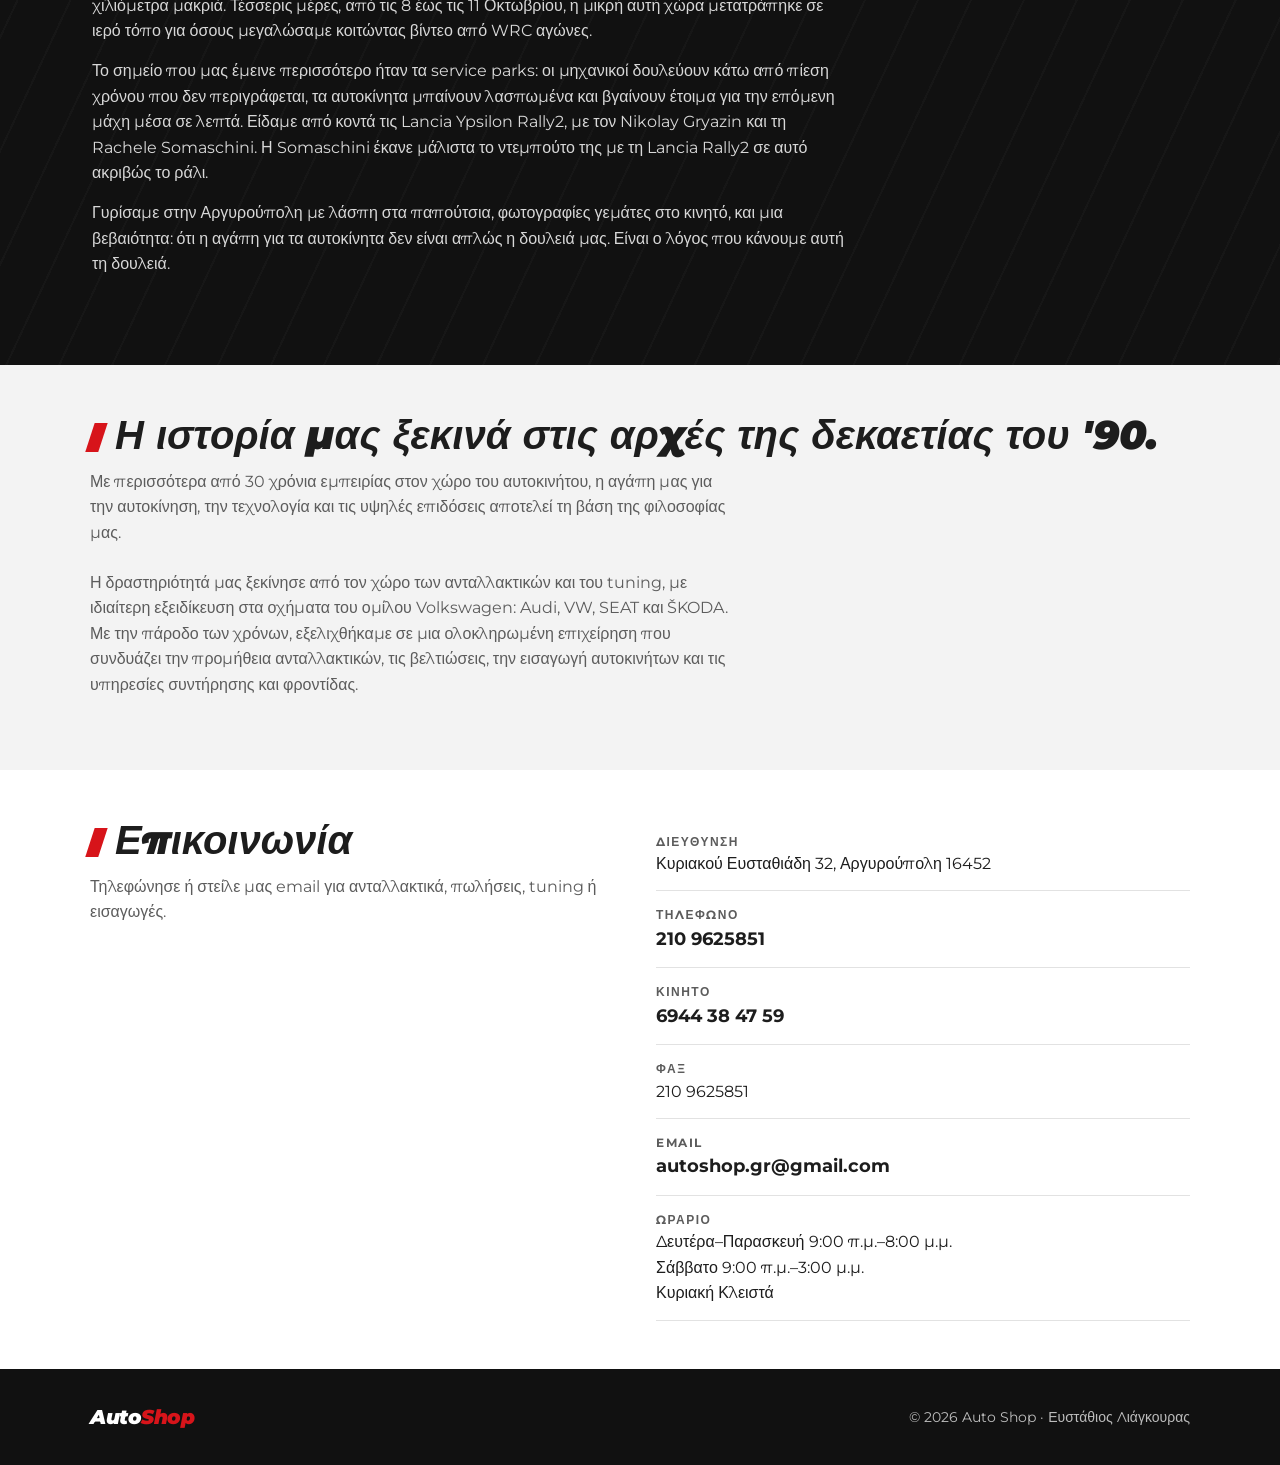
==== commit da8805b1: "Remove the duplicate hero logo on all screen sizes, not just mobile - header already shows it. Add a" ====
--- a/index.html
+++ b/index.html
@@ -54,7 +54,6 @@
   <section class="hero">
     <div class="wrap">
       <p class="eyebrow" data-i18n="heroEyebrow">Ανταλλακτικά · Πωλήσεις · Εισαγωγές</p>
-      <img class="hero-logo" src="images/brand/autoshop-logo-dark.png" alt="Auto Shop">
       <p class="lead" data-i18n="heroLead">Ανταλλακτικά, tuning και εισαγωγές αυτοκινήτων, με εξειδίκευση στα μοντέλα του Volkswagen Group.</p>
       <a class="btn btn-red" href="#contact" data-i18n="heroCta1">Επικοινωνία</a>
     </div>
--- a/autoshop.css
+++ b/autoshop.css
@@ -163,6 +163,22 @@
   opacity: 0.95;
 }
 
+/* One-time entrance on load: the checkered stripe sweeps in from the left,
+   the red wedge sweeps in from the right, meeting in the middle. Runs once,
+   not scroll-linked, so it avoids the issues the old scroll-reveal system had. */
+@media (prefers-reduced-motion: no-preference) {
+  .hero::before { animation: heroStripeIn 0.8s cubic-bezier(0.16, 1, 0.3, 1) both; }
+  .hero::after { animation: heroWedgeIn 0.8s cubic-bezier(0.16, 1, 0.3, 1) both; }
+  @keyframes heroStripeIn {
+    from { transform: translateX(-100%); }
+    to { transform: translateX(0); }
+  }
+  @keyframes heroWedgeIn {
+    from { transform: skewX(-14deg) translateX(140%); }
+    to { transform: skewX(-14deg) translateX(0); }
+  }
+}
+
 /* diagonal divider: carries the hero's black down into the next section at an angle */
 .diag-divider { position: relative; height: 54px; overflow: hidden; background: var(--white); }
 .diag-divider::before {
@@ -175,7 +191,6 @@
 }
 .hero .wrap { position: relative; z-index: 1; max-width: 1100px; }
 .eyebrow { text-transform: uppercase; letter-spacing: 2px; font-size: 13px; color: #ffb3b5; font-weight: 700; margin: 0 0 12px; }
-.hero-logo { height: clamp(48px, 9vw, 92px); width: auto; margin: 0 0 16px; }
 .hero p.lead { font-size: clamp(17px, 2.4vw, 20px); max-width: 560px; margin: 0 0 28px; color: #e8e8e8; }
 .btn { display: inline-block; padding: 14px 24px; font-weight: 700; text-decoration: none; margin: 0 10px 10px 0; }
 .btn-red { background: var(--red); color: var(--white); }
@@ -536,10 +551,6 @@
     background-repeat: no-repeat, no-repeat, no-repeat;
   }
   .hero::after { width: 30%; right: -80px; opacity: 0.5; }
-  /* logo already shown top-left in the header on mobile, so the hero drops
-     its own copy; the car photo stays the full translucent background as
-     before, with the button pushed down to clear the Audi rings. */
-  .hero-logo { display: none; }
   .hero .btn { margin-top: 120px; }
   section { padding: 44px 0; }
   .btn { display: block; text-align: center; margin: 0 0 12px; }
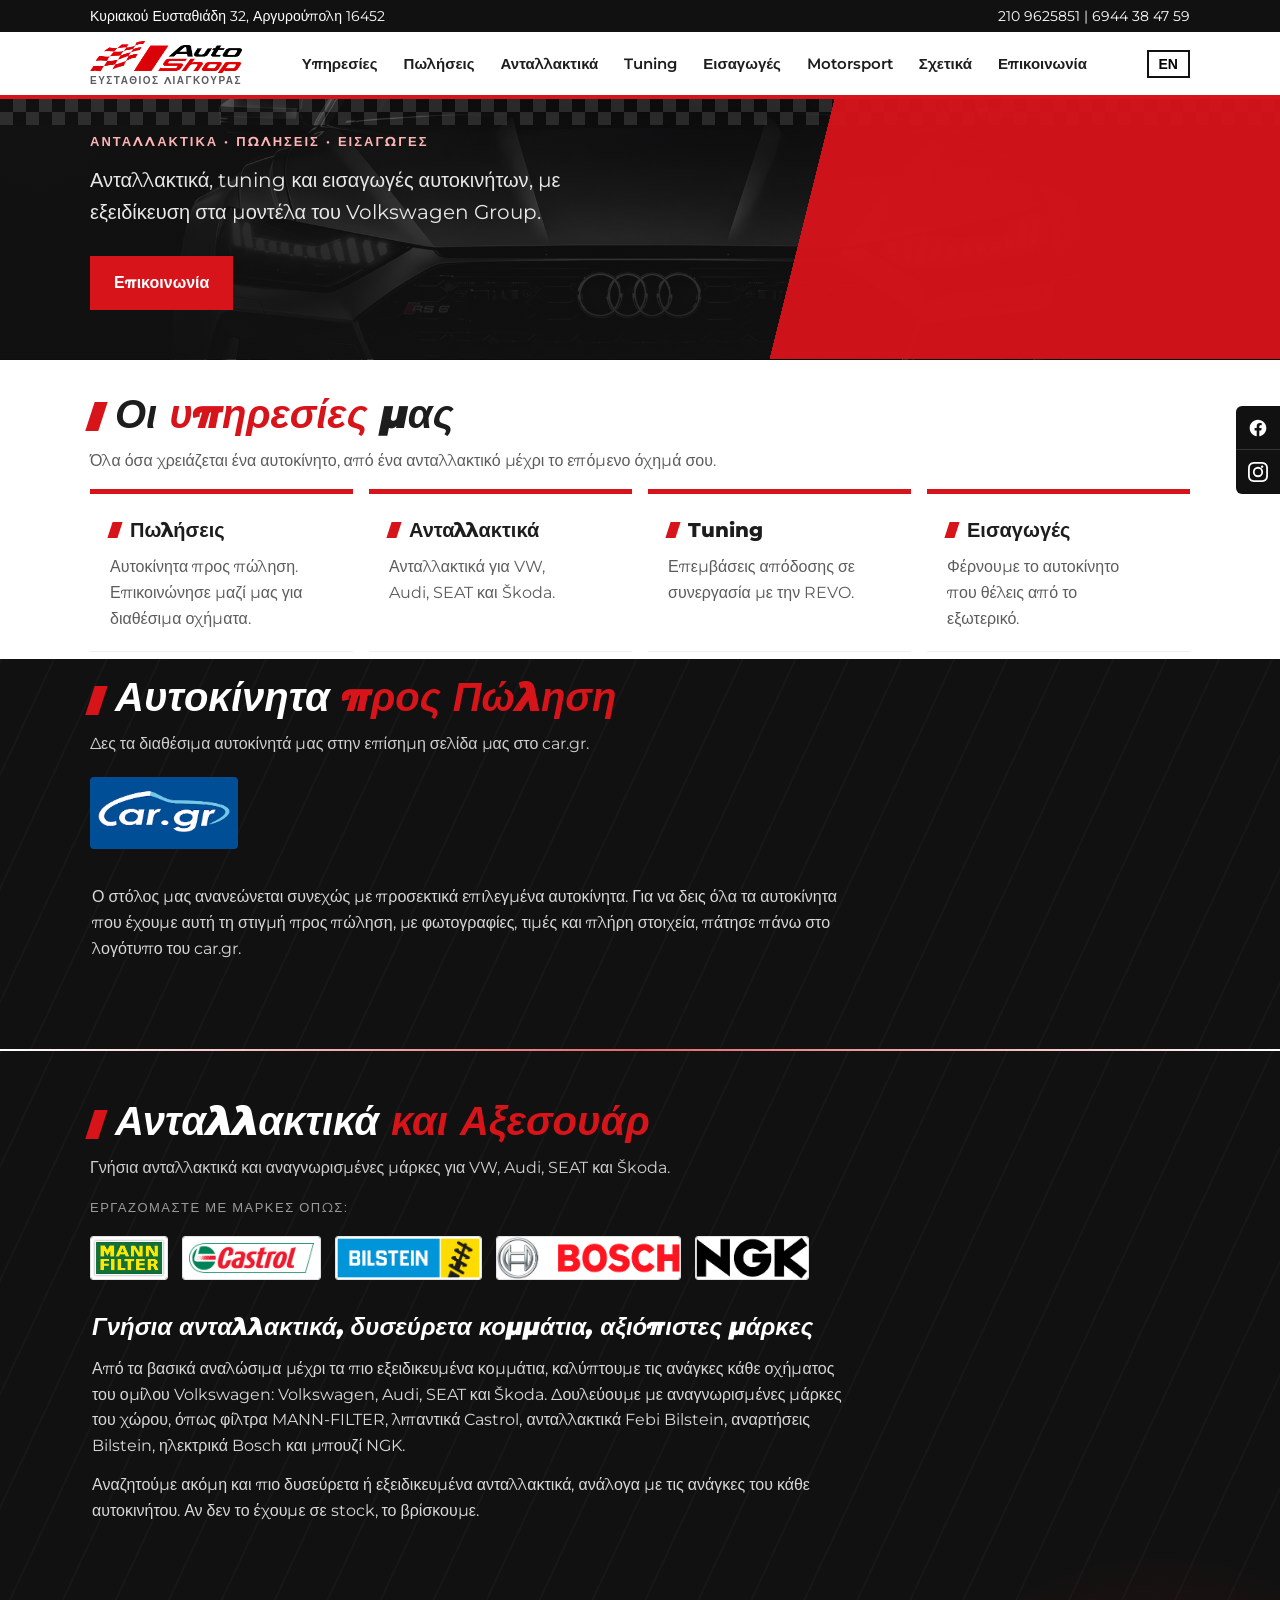
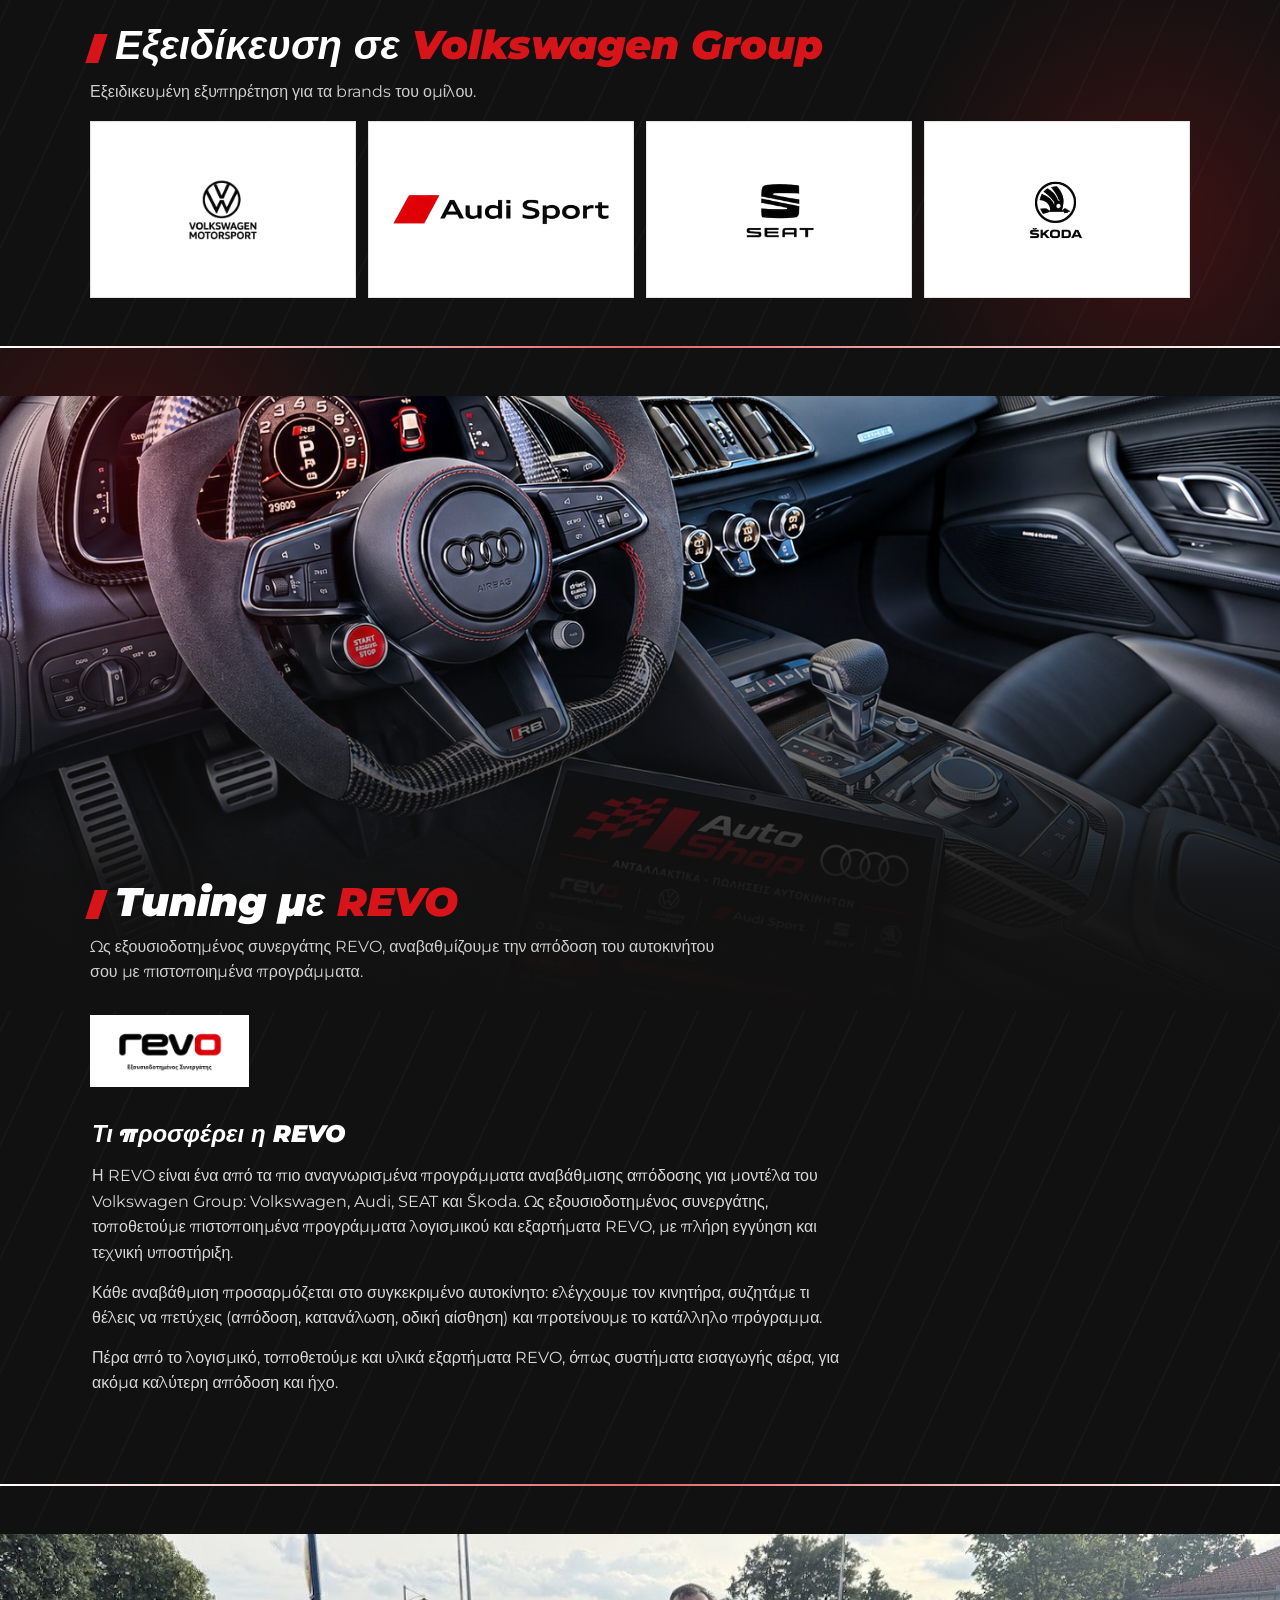
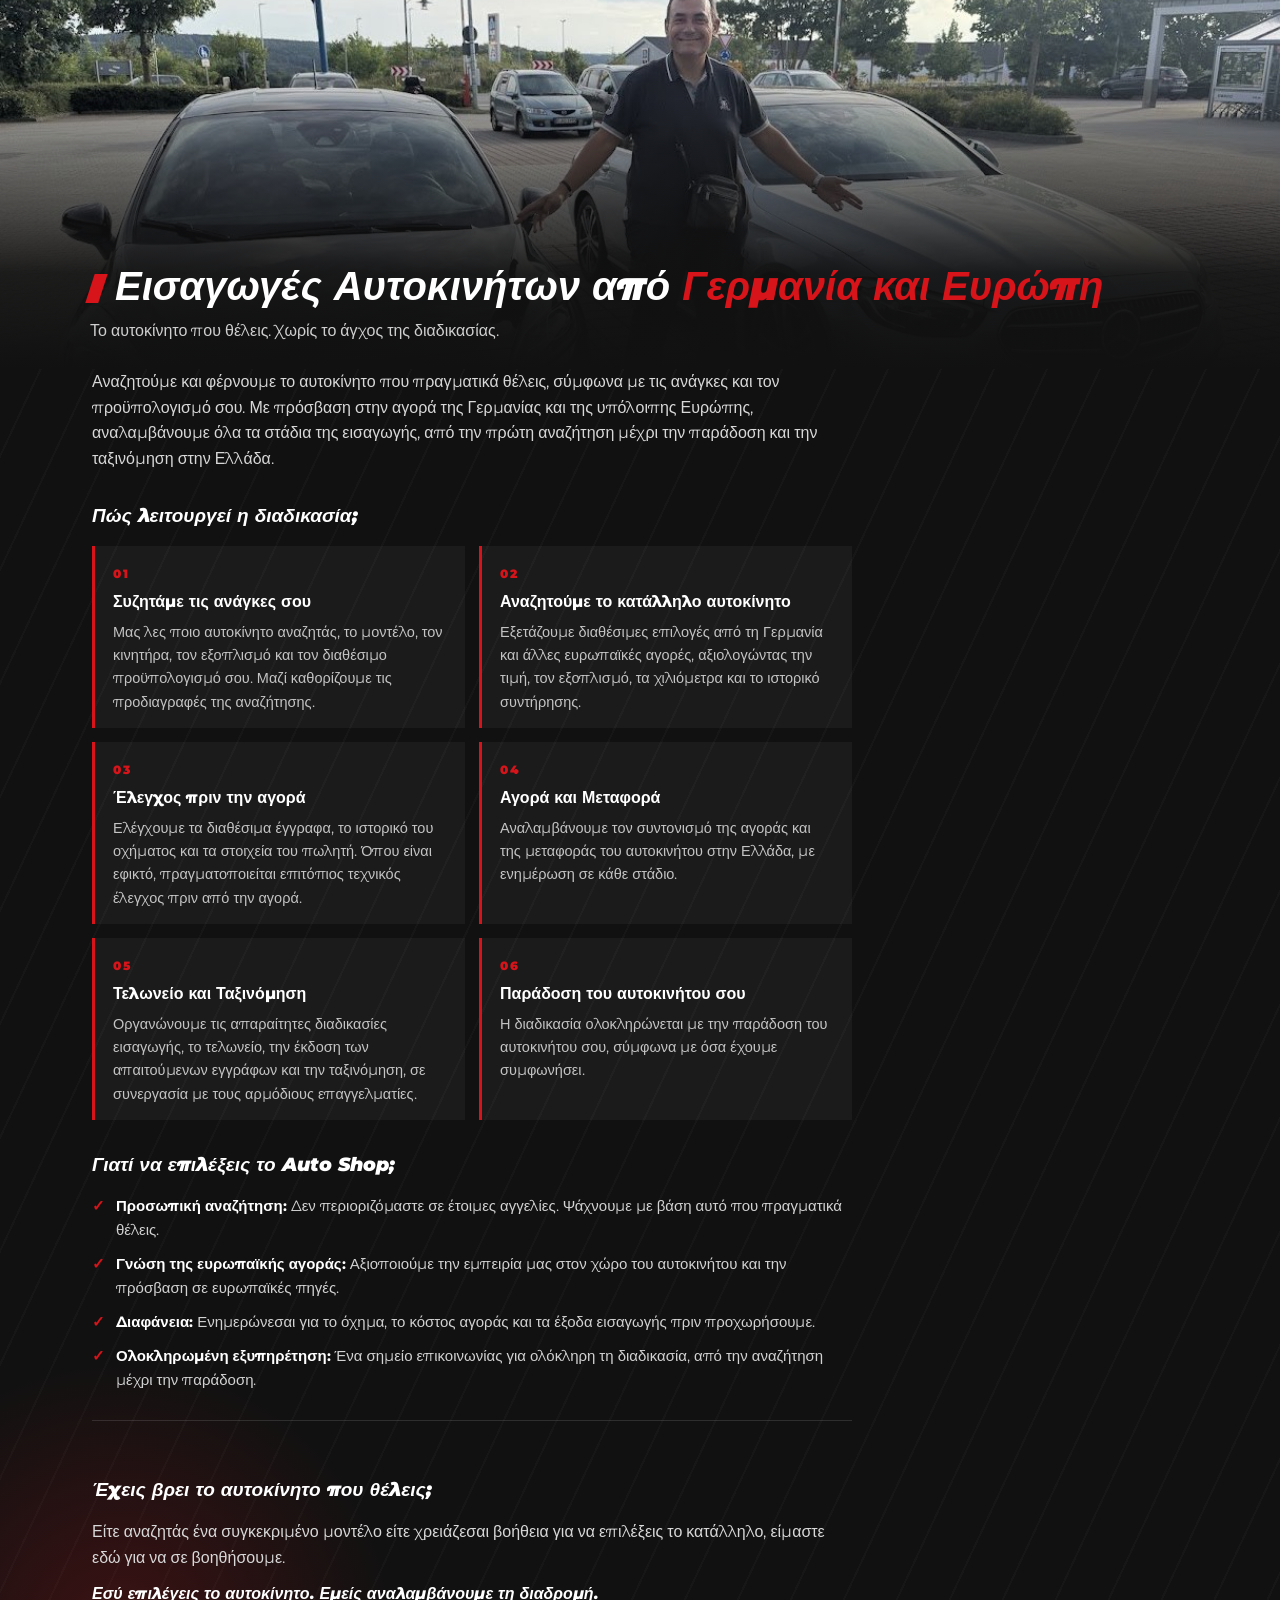
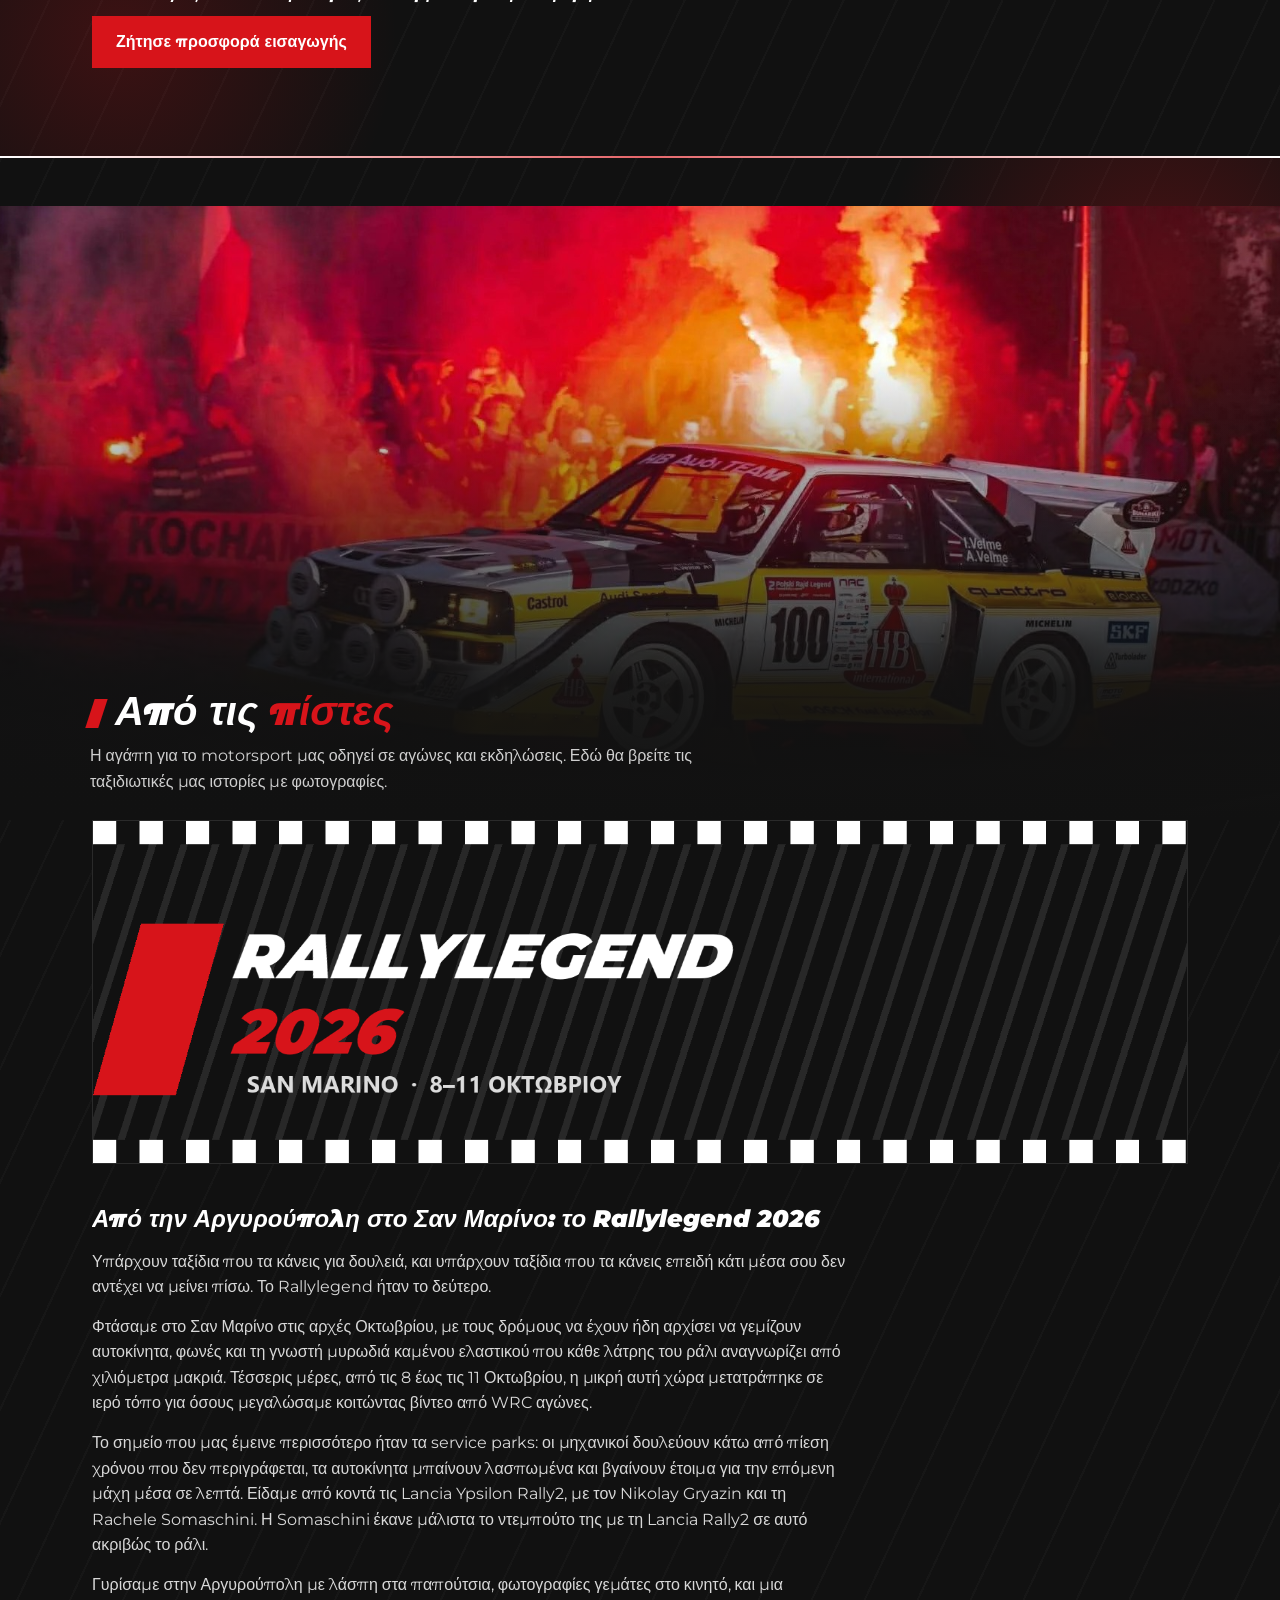
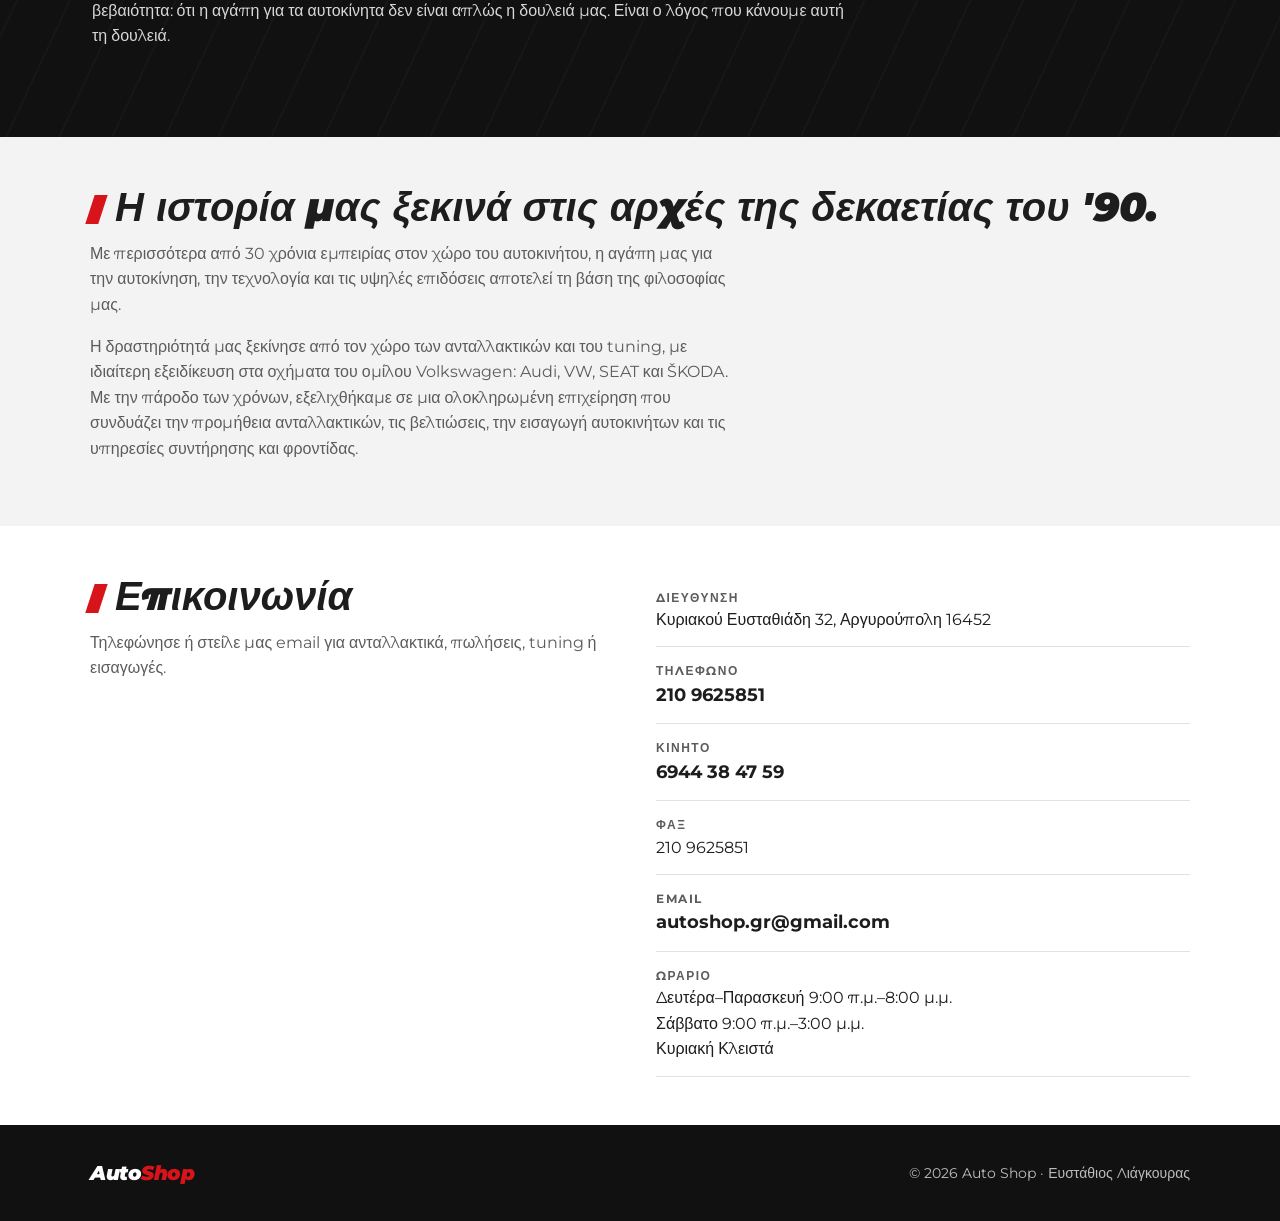
==== commit 8f70d827: "Cut the remaining dead white gap between Services and Sales further (services bottom 24->8, sales to" ====
--- a/index.html
+++ b/index.html
@@ -23,7 +23,7 @@
 
 <div class="topbar"><div class="wrap">
   <span data-i18n="topAddress">Κυριακού Ευσταθιάδη 32, Αργυρούπολη 16452</span>
-  <span><a href="tel:+302109625851">210 9625851</a> · <a href="tel:+306943847559">6944 38 47 59</a></span>
+  <span><a href="tel:+302109625851">210 9625851</a> | <a href="tel:+306943847559">6944 38 47 59</a></span>
 </div></div>
 
 <header class="site"><div class="wrap">
--- a/autoshop.css
+++ b/autoshop.css
@@ -37,7 +37,7 @@
 
 /* Top bar */
 .topbar { background: var(--black); color: var(--white); font-size: 14px; }
-.topbar .wrap { display: flex; flex-wrap: wrap; gap: 8px 20px; justify-content: space-between; padding: 8px 0; }
+.topbar .wrap { display: flex; flex-wrap: wrap; gap: 8px 20px; justify-content: space-between; padding: 5px 0; }
 .topbar a { text-decoration: none; }
 
 /* Header */
@@ -50,7 +50,7 @@
   transition: box-shadow 0.25s ease, padding 0.25s ease;
 }
 header.site.is-scrolled { box-shadow: 0 6px 18px rgba(0,0,0,0.12); }
-header.site .wrap { display: flex; align-items: center; justify-content: space-between; gap: 16px; padding: 12px 0; }
+header.site .wrap { display: flex; align-items: center; justify-content: space-between; gap: 16px; padding: 9px 0; }
 .wordmark { font-weight: 900; font-style: italic; font-size: 26px; text-decoration: none; letter-spacing: -0.5px; }
 .wordmark span { color: var(--red); }
 .brand-block { display: flex; flex-direction: column; line-height: 1; text-decoration: none; gap: 3px; }
@@ -131,7 +131,7 @@
   position: relative;
   background: var(--black);
   color: var(--white);
-  padding: 72px 0 96px;
+  padding: 32px 0 40px;
   overflow: hidden;
   /* Audi RS6 studio photo, darkened with a gradient so the headline stays readable */
   background-image:
@@ -200,10 +200,12 @@
 
 /* Sections */
 section { padding: 48px 0; }
+#services { padding: 32px 0 8px; }
+#sales { padding-top: 16px; }
 section.alt { background: var(--grey); }
 h2 { font-size: clamp(28px, 4.5vw, 40px); font-weight: 900; font-style: italic; margin: 0 0 12px; line-height: 1.1; }
 h2 .red { color: var(--red); }
-.section-intro { color: var(--muted); max-width: 640px; margin: 0 0 24px; }
+.section-intro { color: var(--muted); max-width: 640px; margin: 0 0 16px; }
 
 .section-split { margin-top: 32px; padding-top: 28px; }
 
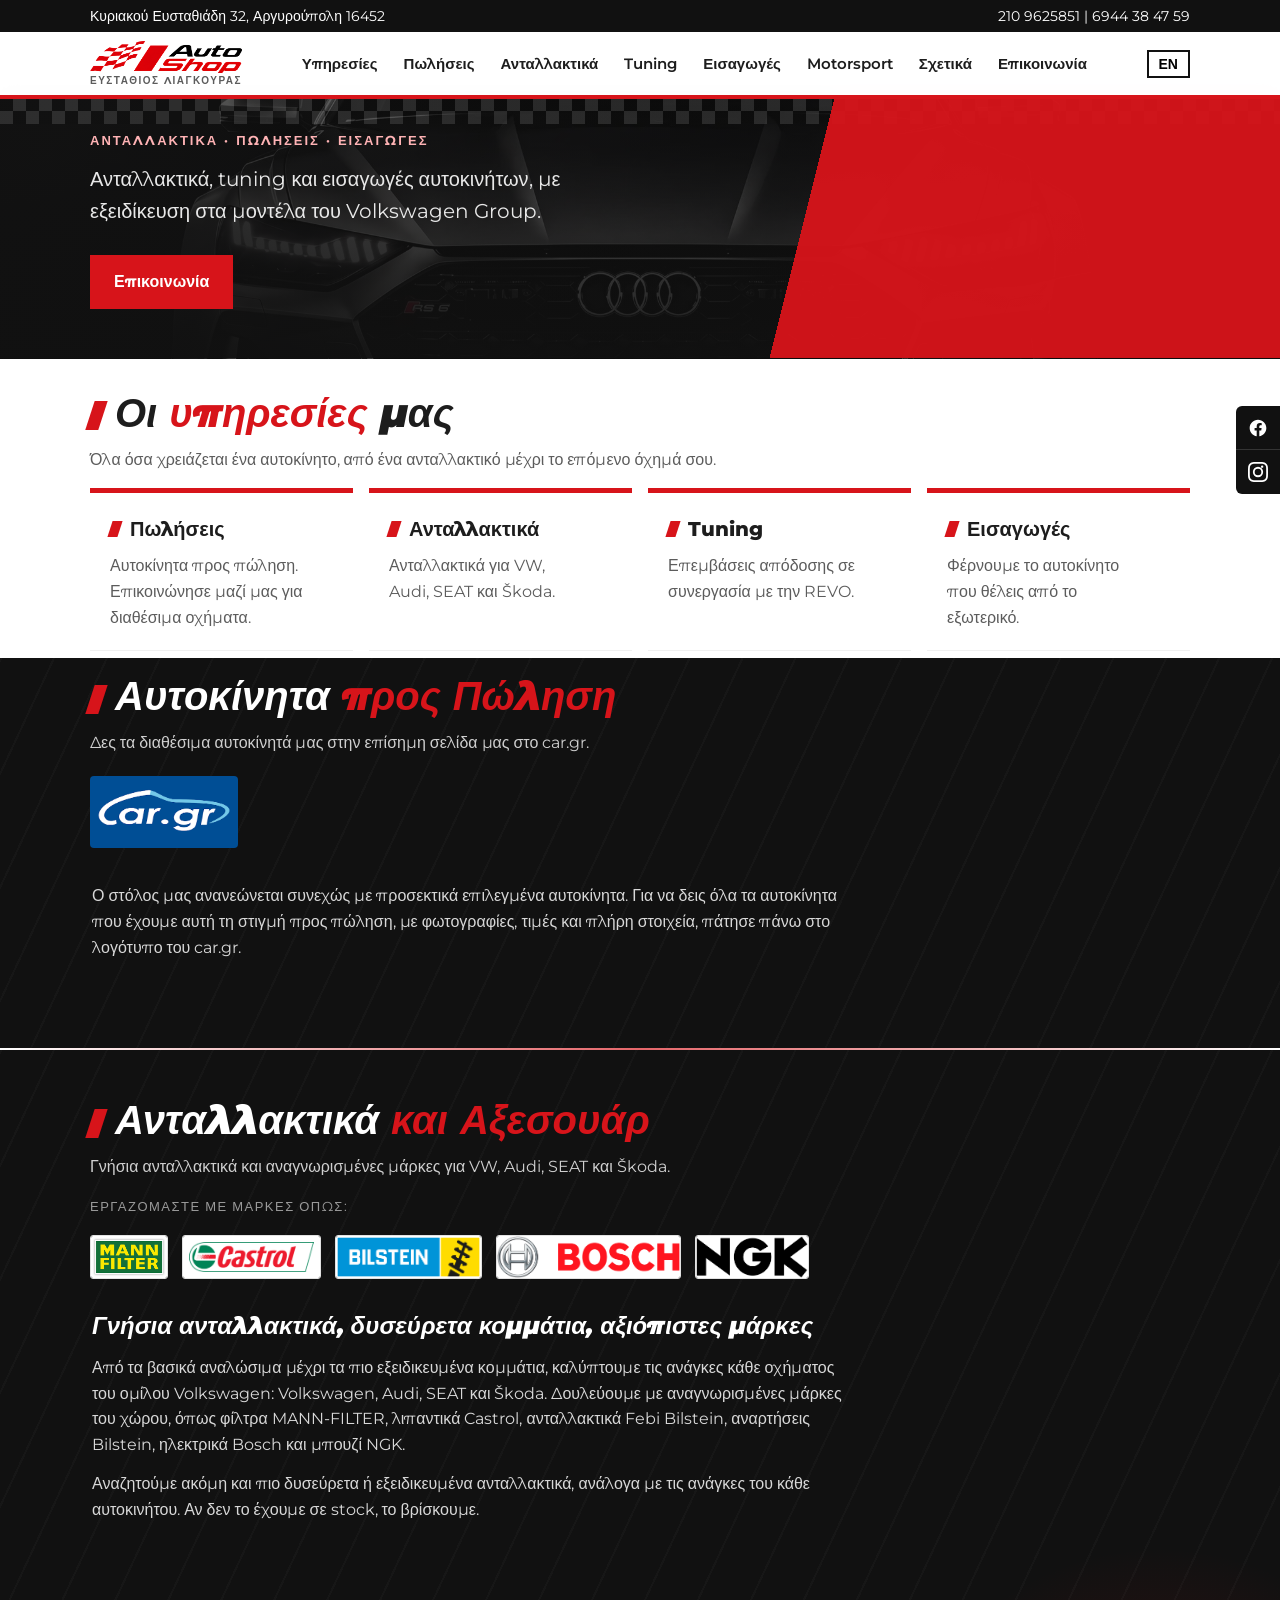
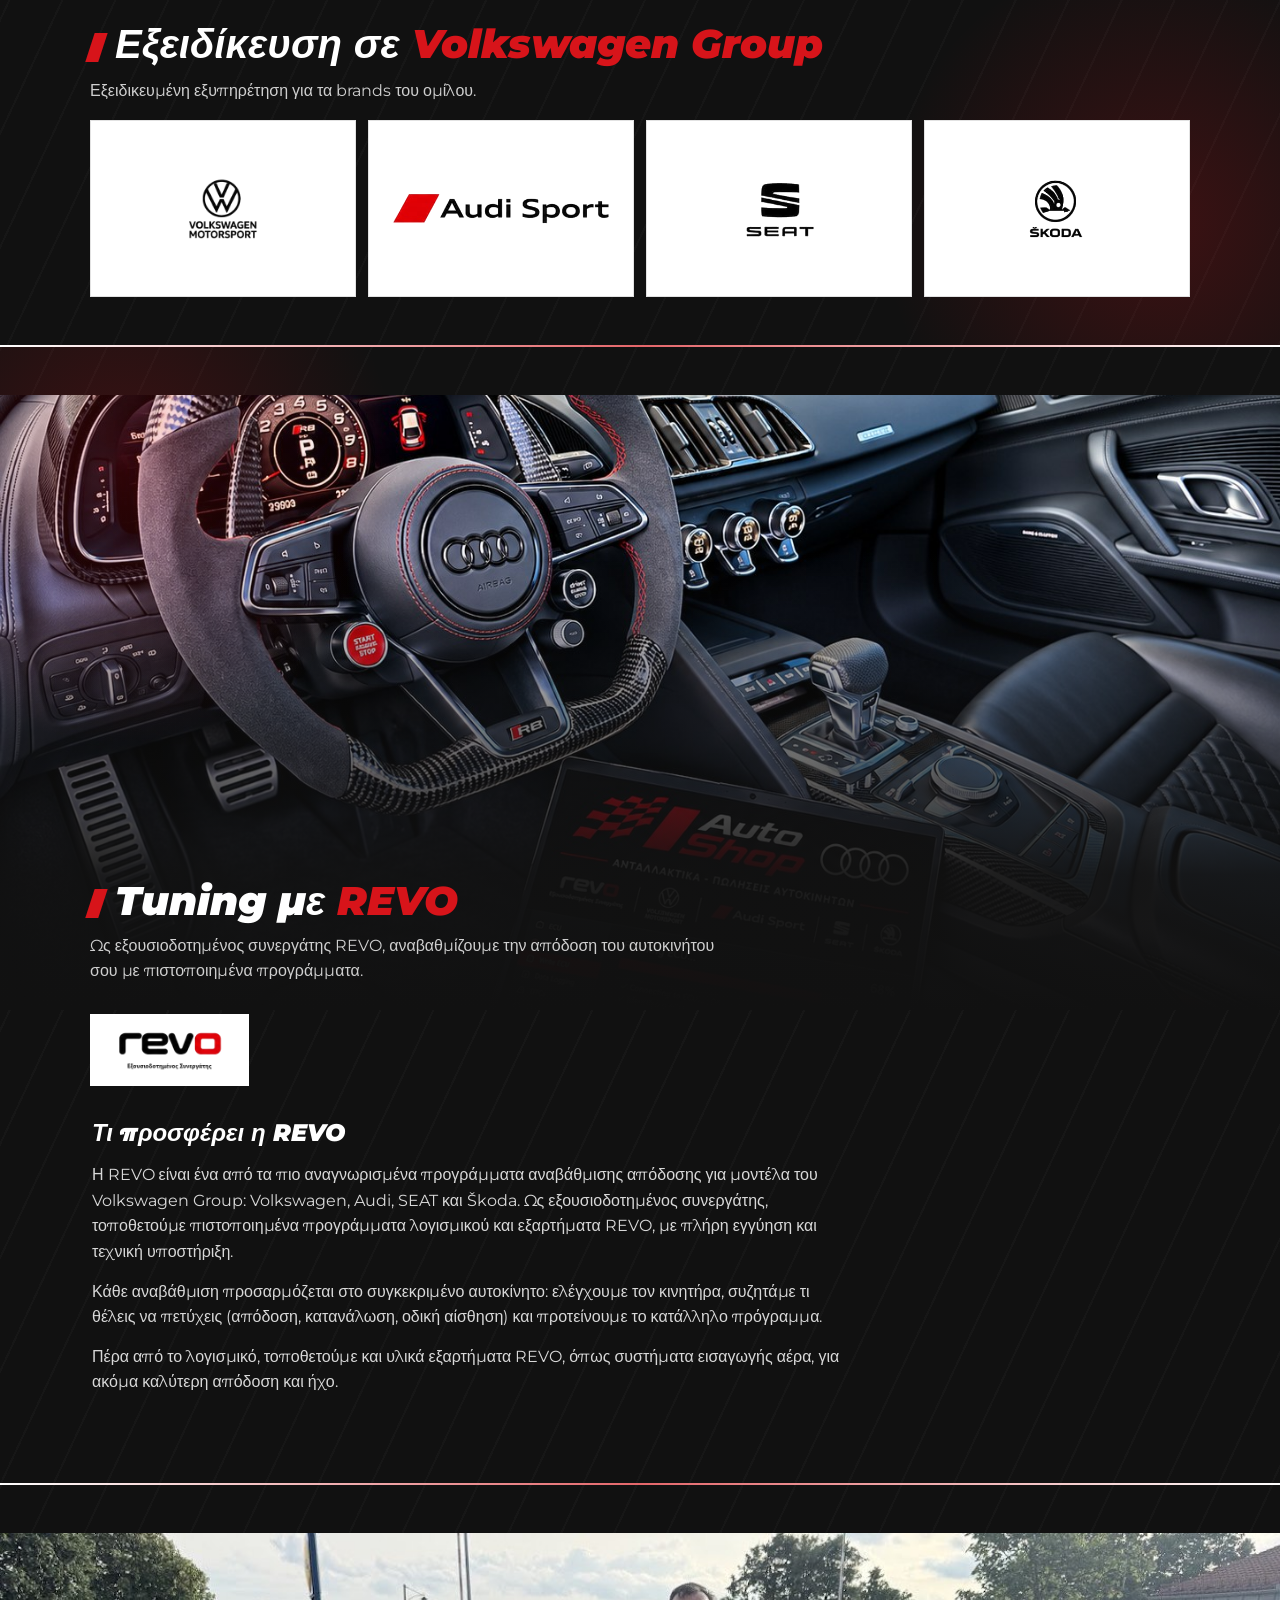
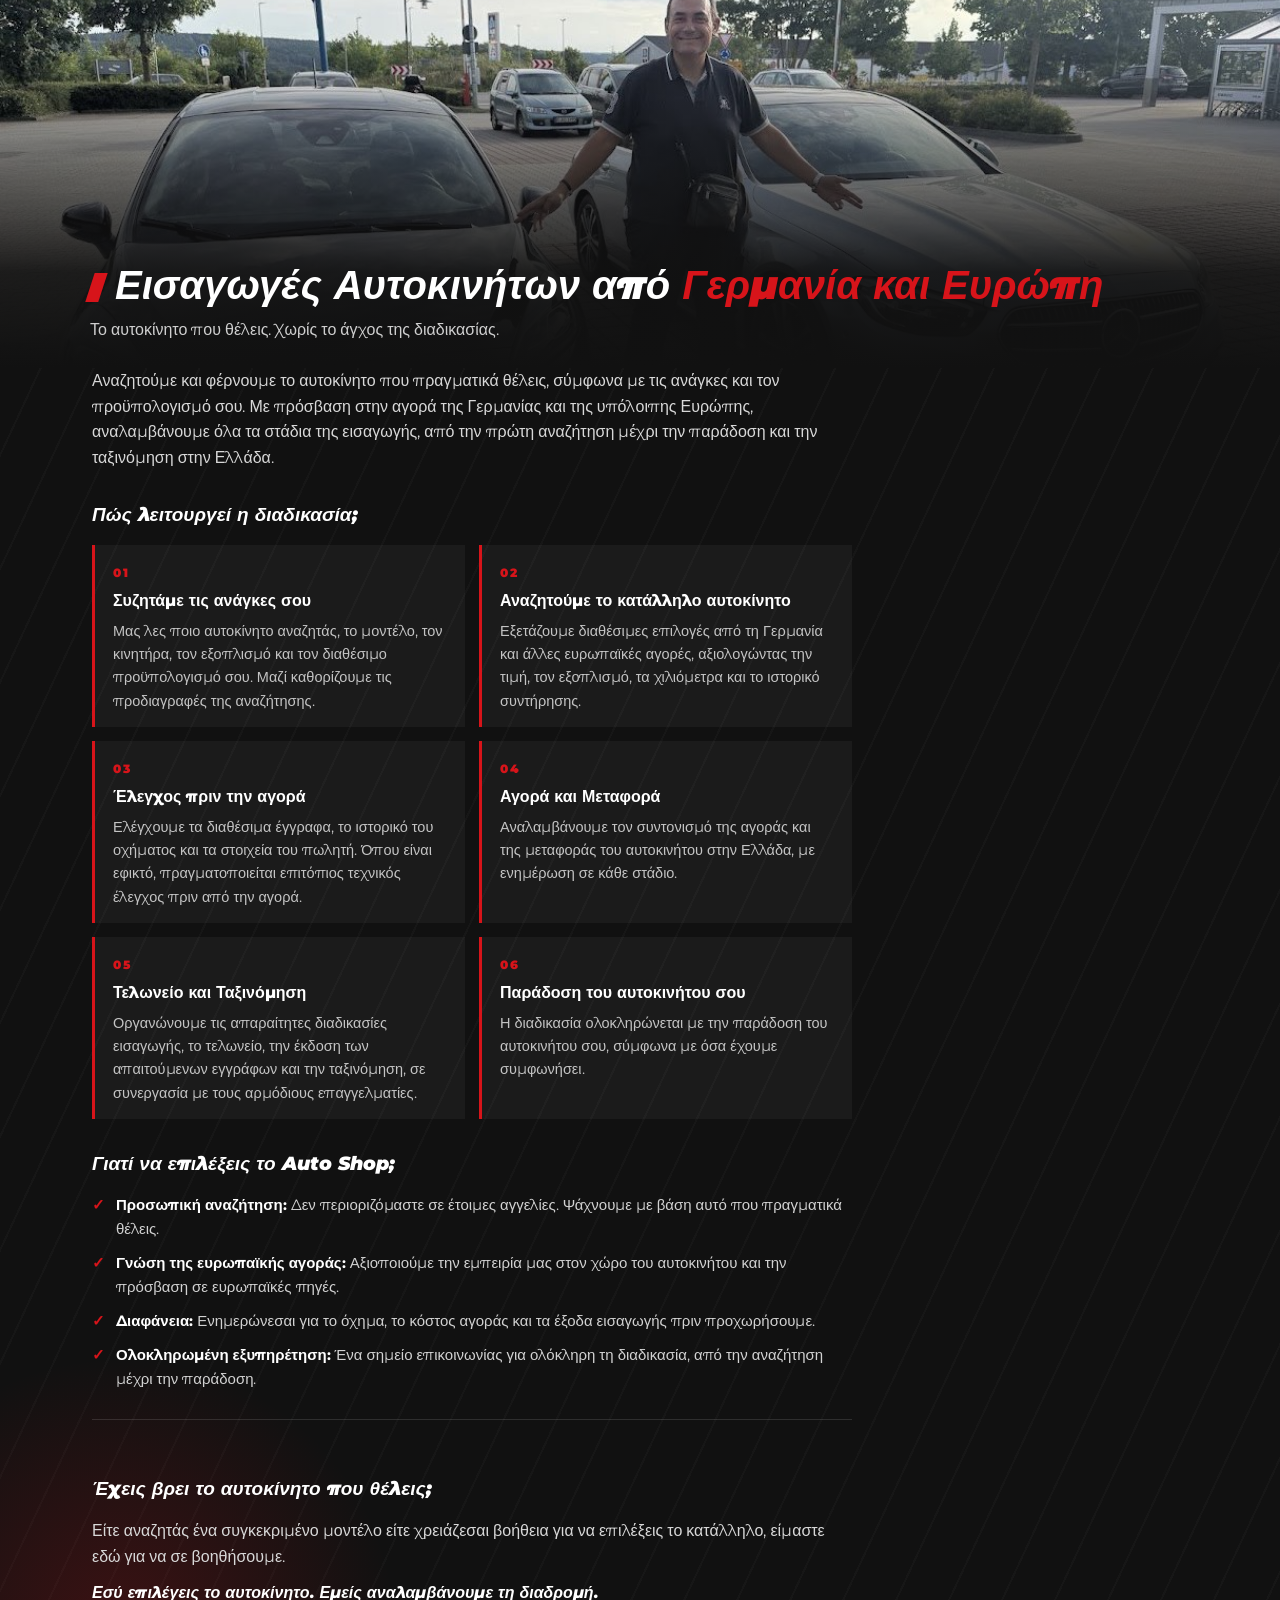
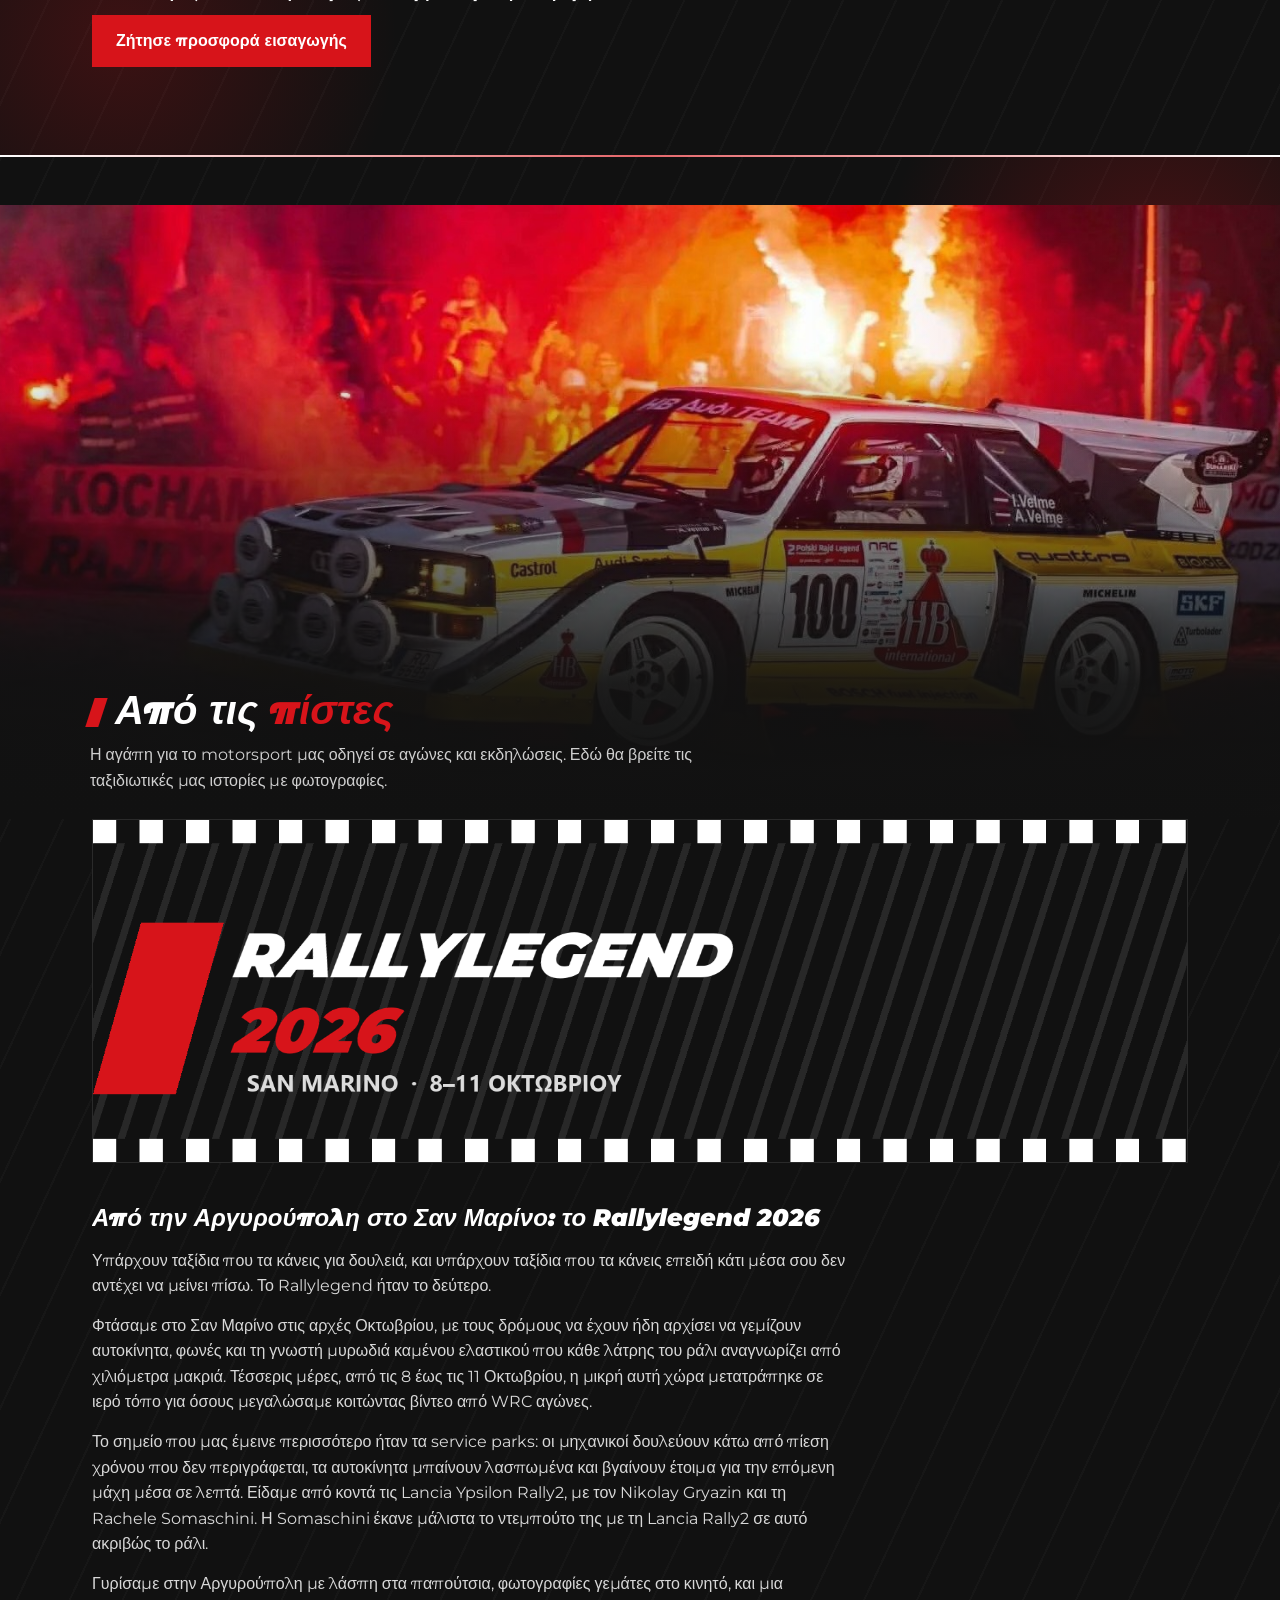
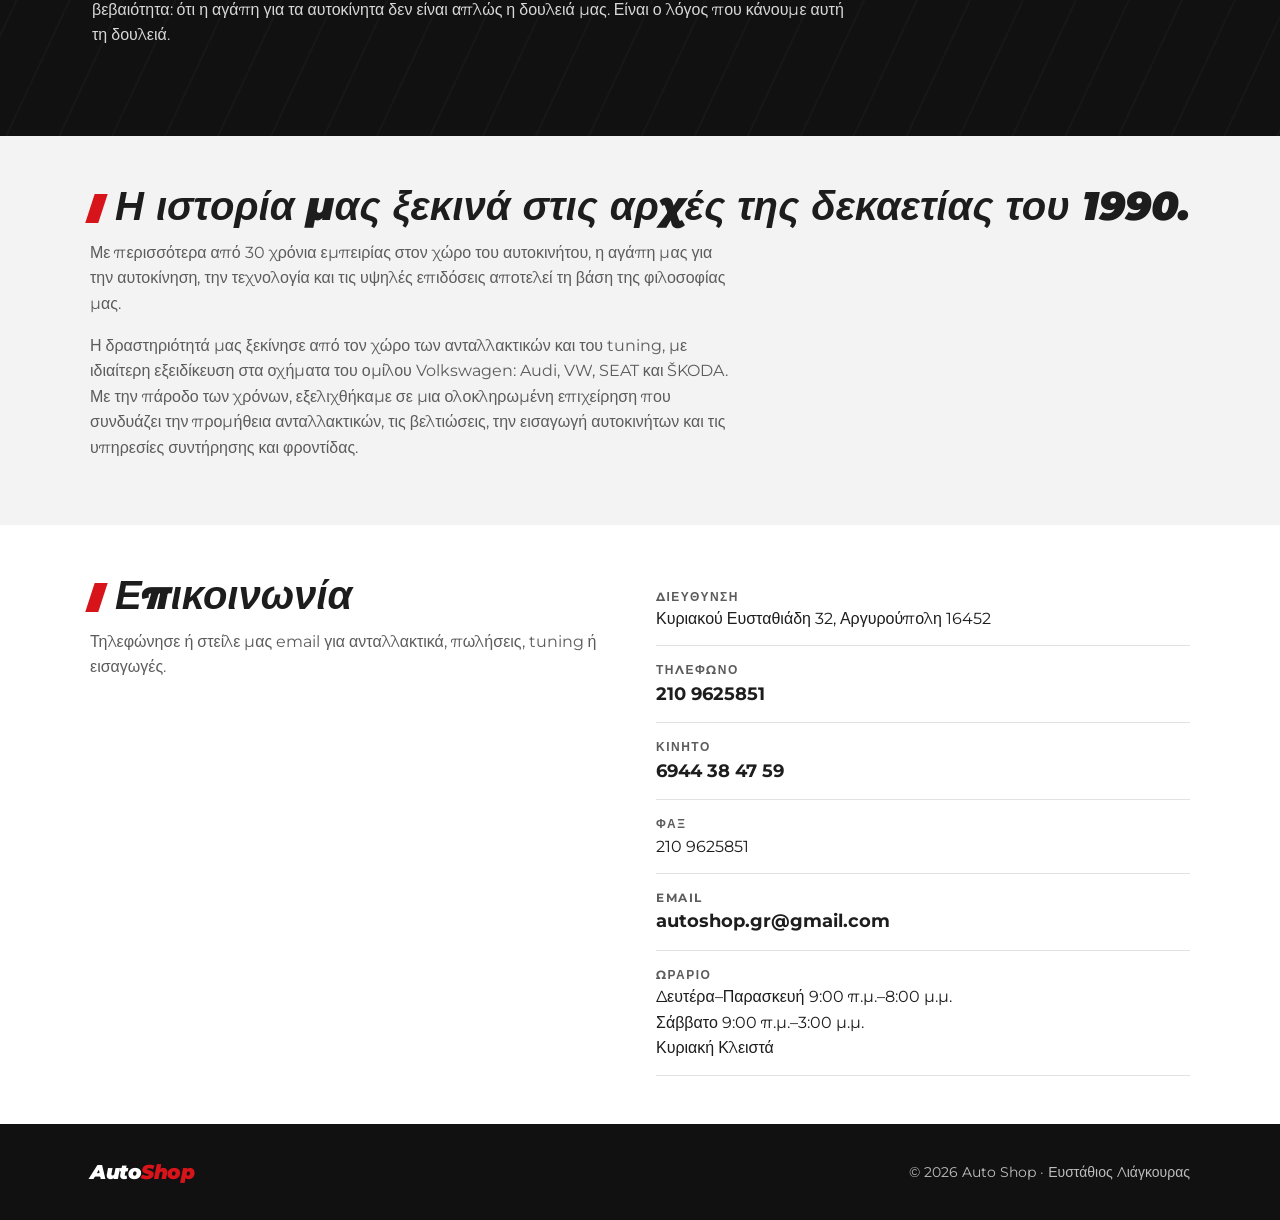
==== commit 9265c0c0: "Replace "'90." with the full "1990." in the About title: the apostrophe glyph was the actual trigger" ====
--- a/index.html
+++ b/index.html
@@ -181,7 +181,7 @@
 
   <section id="about" class="alt">
     <div class="wrap">
-      <h2 data-i18n="aboutTitle">Η ιστορία μας ξεκινά στις αρχές της δεκαετίας του '90.</h2>
+      <h2 data-i18n="aboutTitle">Η ιστορία μας ξεκινά στις αρχές της δεκαετίας του 1990.</h2>
       <p class="section-intro" data-i18n="aboutP1">Με περισσότερα από 30 χρόνια εμπειρίας στον χώρο του αυτοκινήτου, η αγάπη μας για την αυτοκίνηση, την τεχνολογία και τις υψηλές επιδόσεις αποτελεί τη βάση της φιλοσοφίας μας.</p>
       <p class="section-intro" data-i18n="aboutP2">Η δραστηριότητά μας ξεκίνησε από τον χώρο των ανταλλακτικών και του tuning, με ιδιαίτερη εξειδίκευση στα οχήματα του ομίλου Volkswagen: Audi, VW, SEAT και ŠKODA. Με την πάροδο των χρόνων, εξελιχθήκαμε σε μια ολοκληρωμένη επιχείρηση που συνδυάζει την προμήθεια ανταλλακτικών, τις βελτιώσεις, την εισαγωγή αυτοκινήτων και τις υπηρεσίες συντήρησης και φροντίδας.</p>
     </div>
@@ -246,7 +246,7 @@
       lblAddress: "Διεύθυνση", addressValue: "Κυριακού Ευσταθιάδη 32, Αργυρούπολη 16452",
       lblPhone: "Τηλέφωνο", lblMobile: "Κινητό", lblFax: "Φαξ", lblEmail: "Email",
       lblHours: "Ωράριο", hoursValue: "Δευτέρα–Παρασκευή 9:00 π.μ.–8:00 μ.μ.<br>Σάββατο 9:00 π.μ.–3:00 μ.μ.<br>Κυριακή Κλειστά",
-      aboutTitle: "Η ιστορία μας ξεκινά στις αρχές της δεκαετίας του '90.",
+      aboutTitle: "Η ιστορία μας ξεκινά στις αρχές της δεκαετίας του 1990.",
       aboutP1: "Με περισσότερα από 30 χρόνια εμπειρίας στον χώρο του αυτοκινήτου, η αγάπη μας για την αυτοκίνηση, την τεχνολογία και τις υψηλές επιδόσεις αποτελεί τη βάση της φιλοσοφίας μας.",
       aboutP2: "Η δραστηριότητά μας ξεκίνησε από τον χώρο των ανταλλακτικών και του tuning, με ιδιαίτερη εξειδίκευση στα οχήματα του ομίλου Volkswagen: Audi, VW, SEAT και ŠKODA. Με την πάροδο των χρόνων, εξελιχθήκαμε σε μια ολοκληρωμένη επιχείρηση που συνδυάζει την προμήθεια ανταλλακτικών, τις βελτιώσεις, την εισαγωγή αυτοκινήτων και τις υπηρεσίες συντήρησης και φροντίδας.",
       footerOwner: "© 2026 Auto Shop · Ευστάθιος Λιάγκουρας",
--- a/autoshop.css
+++ b/autoshop.css
@@ -132,6 +132,7 @@
   background: var(--black);
   color: var(--white);
   padding: 32px 0 40px;
+  margin-top: -1px;
   overflow: hidden;
   /* Audi RS6 studio photo, darkened with a gradient so the headline stays readable */
   background-image:
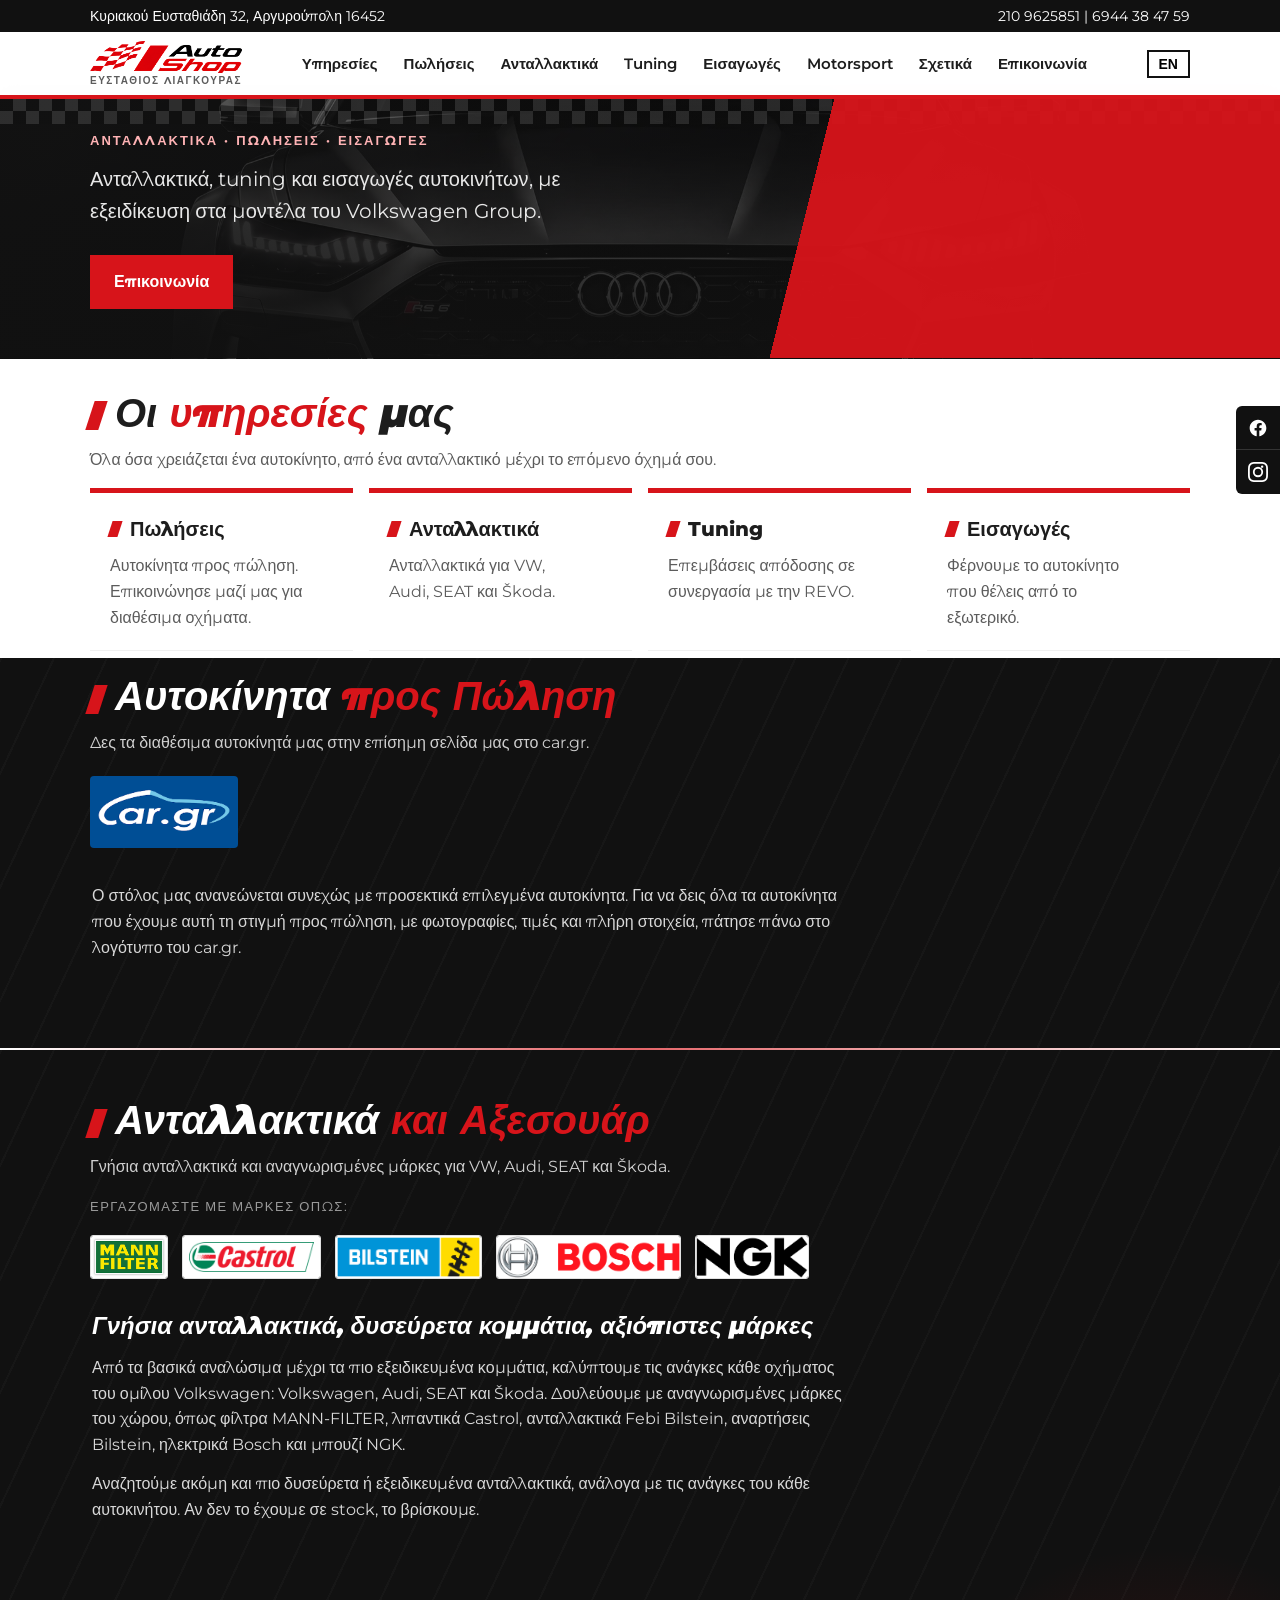
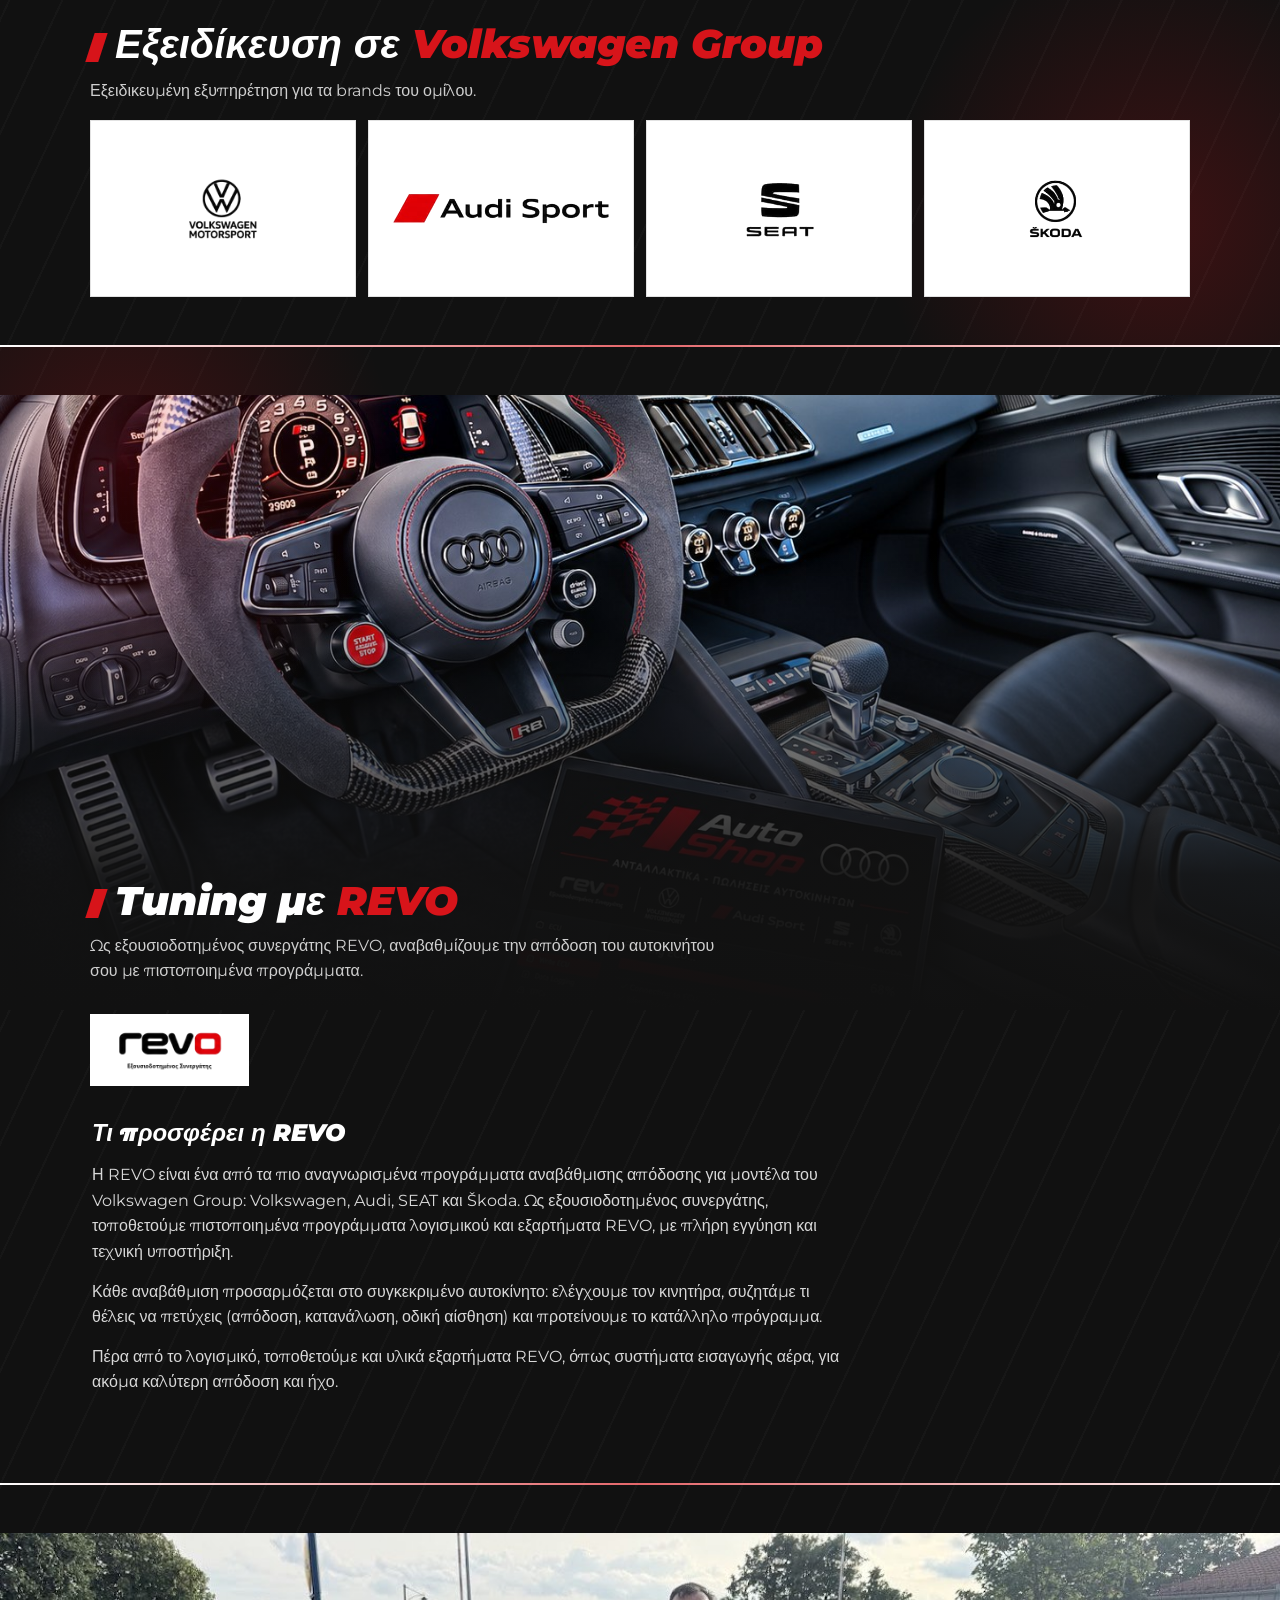
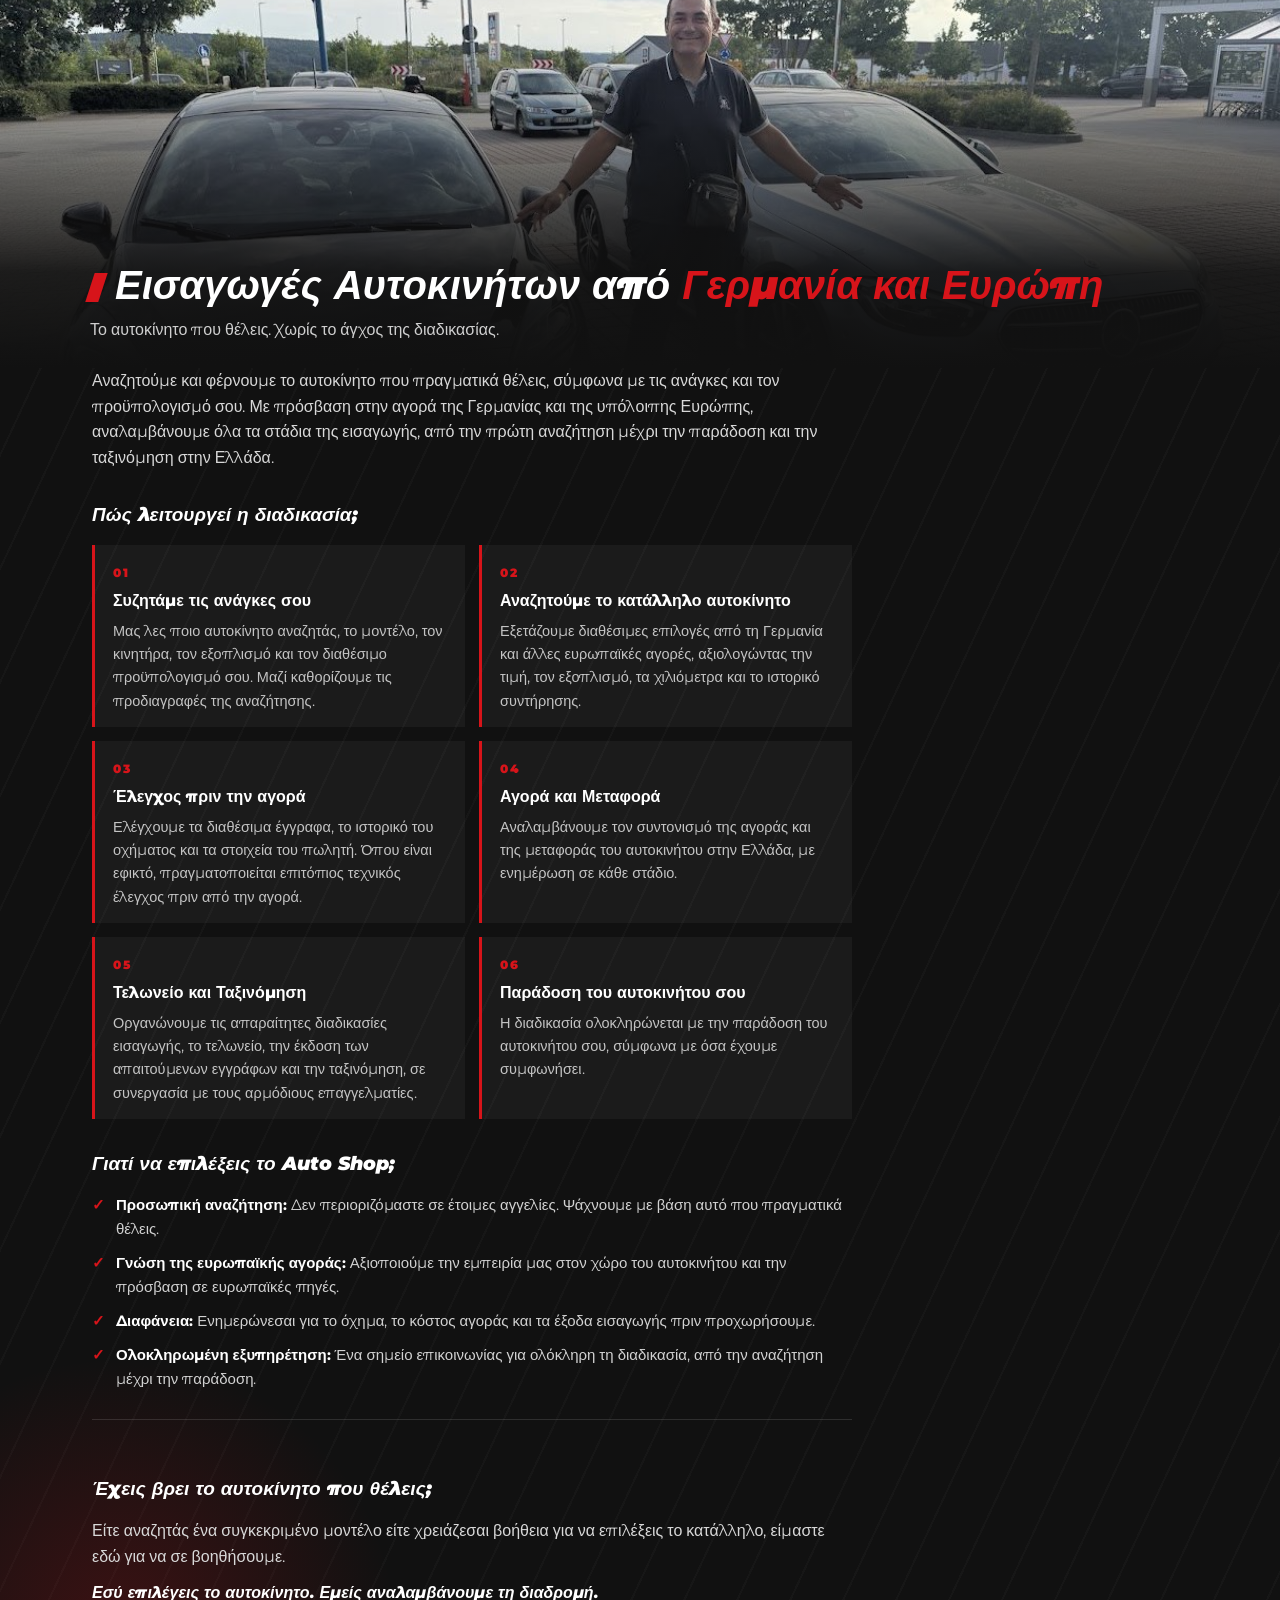
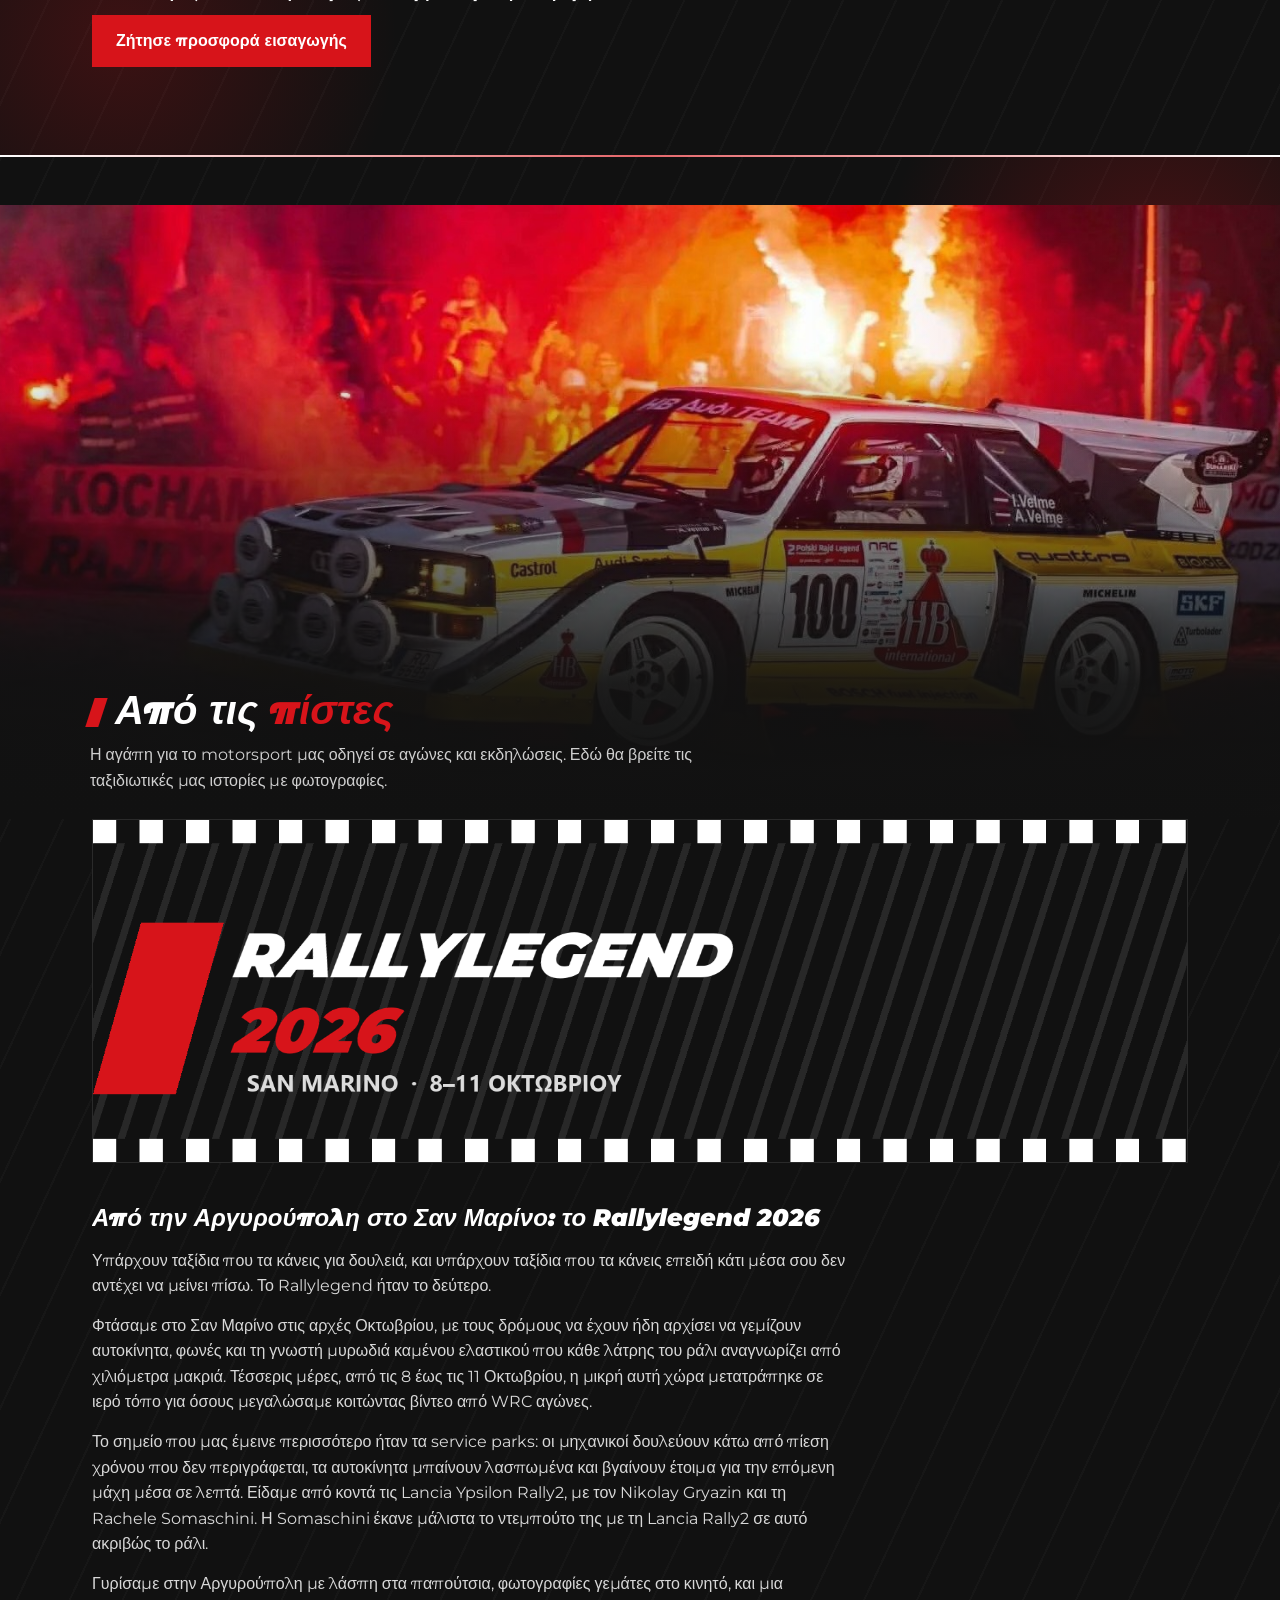
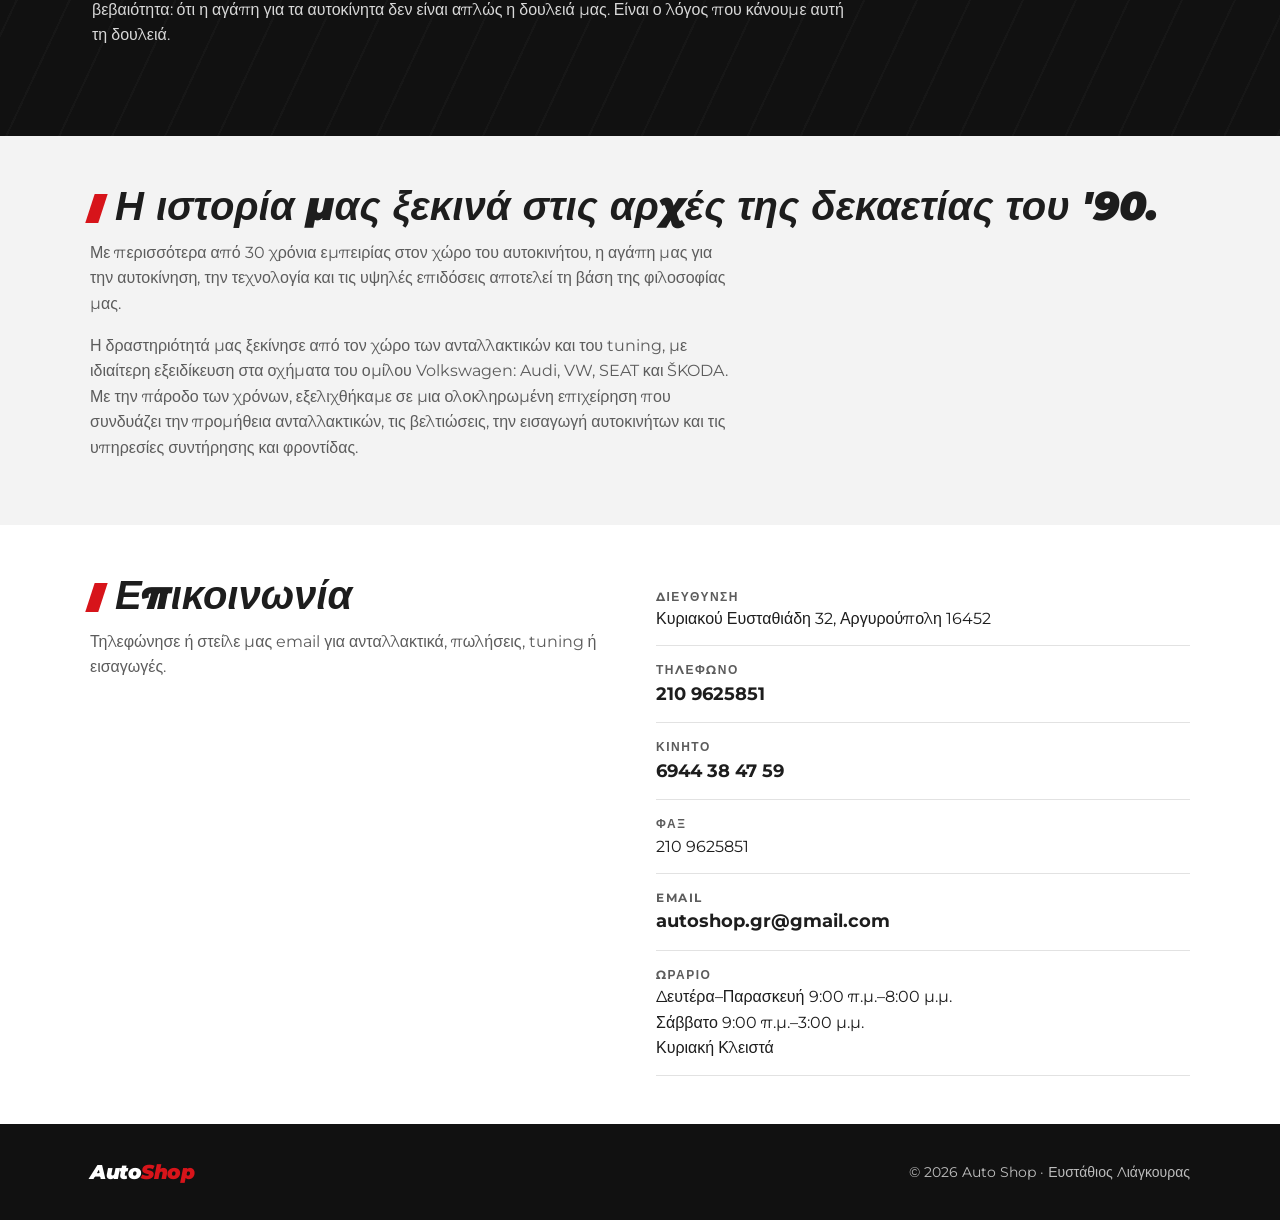
==== commit 7eb9099a: "Revert About title wording back to "'90." per request Co-Authored-By: Claude Sonnet 5 <noreply@anthr" ====
--- a/index.html
+++ b/index.html
@@ -181,7 +181,7 @@
 
   <section id="about" class="alt">
     <div class="wrap">
-      <h2 data-i18n="aboutTitle">Η ιστορία μας ξεκινά στις αρχές της δεκαετίας του 1990.</h2>
+      <h2 data-i18n="aboutTitle">Η ιστορία μας ξεκινά στις αρχές της δεκαετίας του '90.</h2>
       <p class="section-intro" data-i18n="aboutP1">Με περισσότερα από 30 χρόνια εμπειρίας στον χώρο του αυτοκινήτου, η αγάπη μας για την αυτοκίνηση, την τεχνολογία και τις υψηλές επιδόσεις αποτελεί τη βάση της φιλοσοφίας μας.</p>
       <p class="section-intro" data-i18n="aboutP2">Η δραστηριότητά μας ξεκίνησε από τον χώρο των ανταλλακτικών και του tuning, με ιδιαίτερη εξειδίκευση στα οχήματα του ομίλου Volkswagen: Audi, VW, SEAT και ŠKODA. Με την πάροδο των χρόνων, εξελιχθήκαμε σε μια ολοκληρωμένη επιχείρηση που συνδυάζει την προμήθεια ανταλλακτικών, τις βελτιώσεις, την εισαγωγή αυτοκινήτων και τις υπηρεσίες συντήρησης και φροντίδας.</p>
     </div>
@@ -246,7 +246,7 @@
       lblAddress: "Διεύθυνση", addressValue: "Κυριακού Ευσταθιάδη 32, Αργυρούπολη 16452",
       lblPhone: "Τηλέφωνο", lblMobile: "Κινητό", lblFax: "Φαξ", lblEmail: "Email",
       lblHours: "Ωράριο", hoursValue: "Δευτέρα–Παρασκευή 9:00 π.μ.–8:00 μ.μ.<br>Σάββατο 9:00 π.μ.–3:00 μ.μ.<br>Κυριακή Κλειστά",
-      aboutTitle: "Η ιστορία μας ξεκινά στις αρχές της δεκαετίας του 1990.",
+      aboutTitle: "Η ιστορία μας ξεκινά στις αρχές της δεκαετίας του '90.",
       aboutP1: "Με περισσότερα από 30 χρόνια εμπειρίας στον χώρο του αυτοκινήτου, η αγάπη μας για την αυτοκίνηση, την τεχνολογία και τις υψηλές επιδόσεις αποτελεί τη βάση της φιλοσοφίας μας.",
       aboutP2: "Η δραστηριότητά μας ξεκίνησε από τον χώρο των ανταλλακτικών και του tuning, με ιδιαίτερη εξειδίκευση στα οχήματα του ομίλου Volkswagen: Audi, VW, SEAT και ŠKODA. Με την πάροδο των χρόνων, εξελιχθήκαμε σε μια ολοκληρωμένη επιχείρηση που συνδυάζει την προμήθεια ανταλλακτικών, τις βελτιώσεις, την εισαγωγή αυτοκινήτων και τις υπηρεσίες συντήρησης και φροντίδας.",
       footerOwner: "© 2026 Auto Shop · Ευστάθιος Λιάγκουρας",
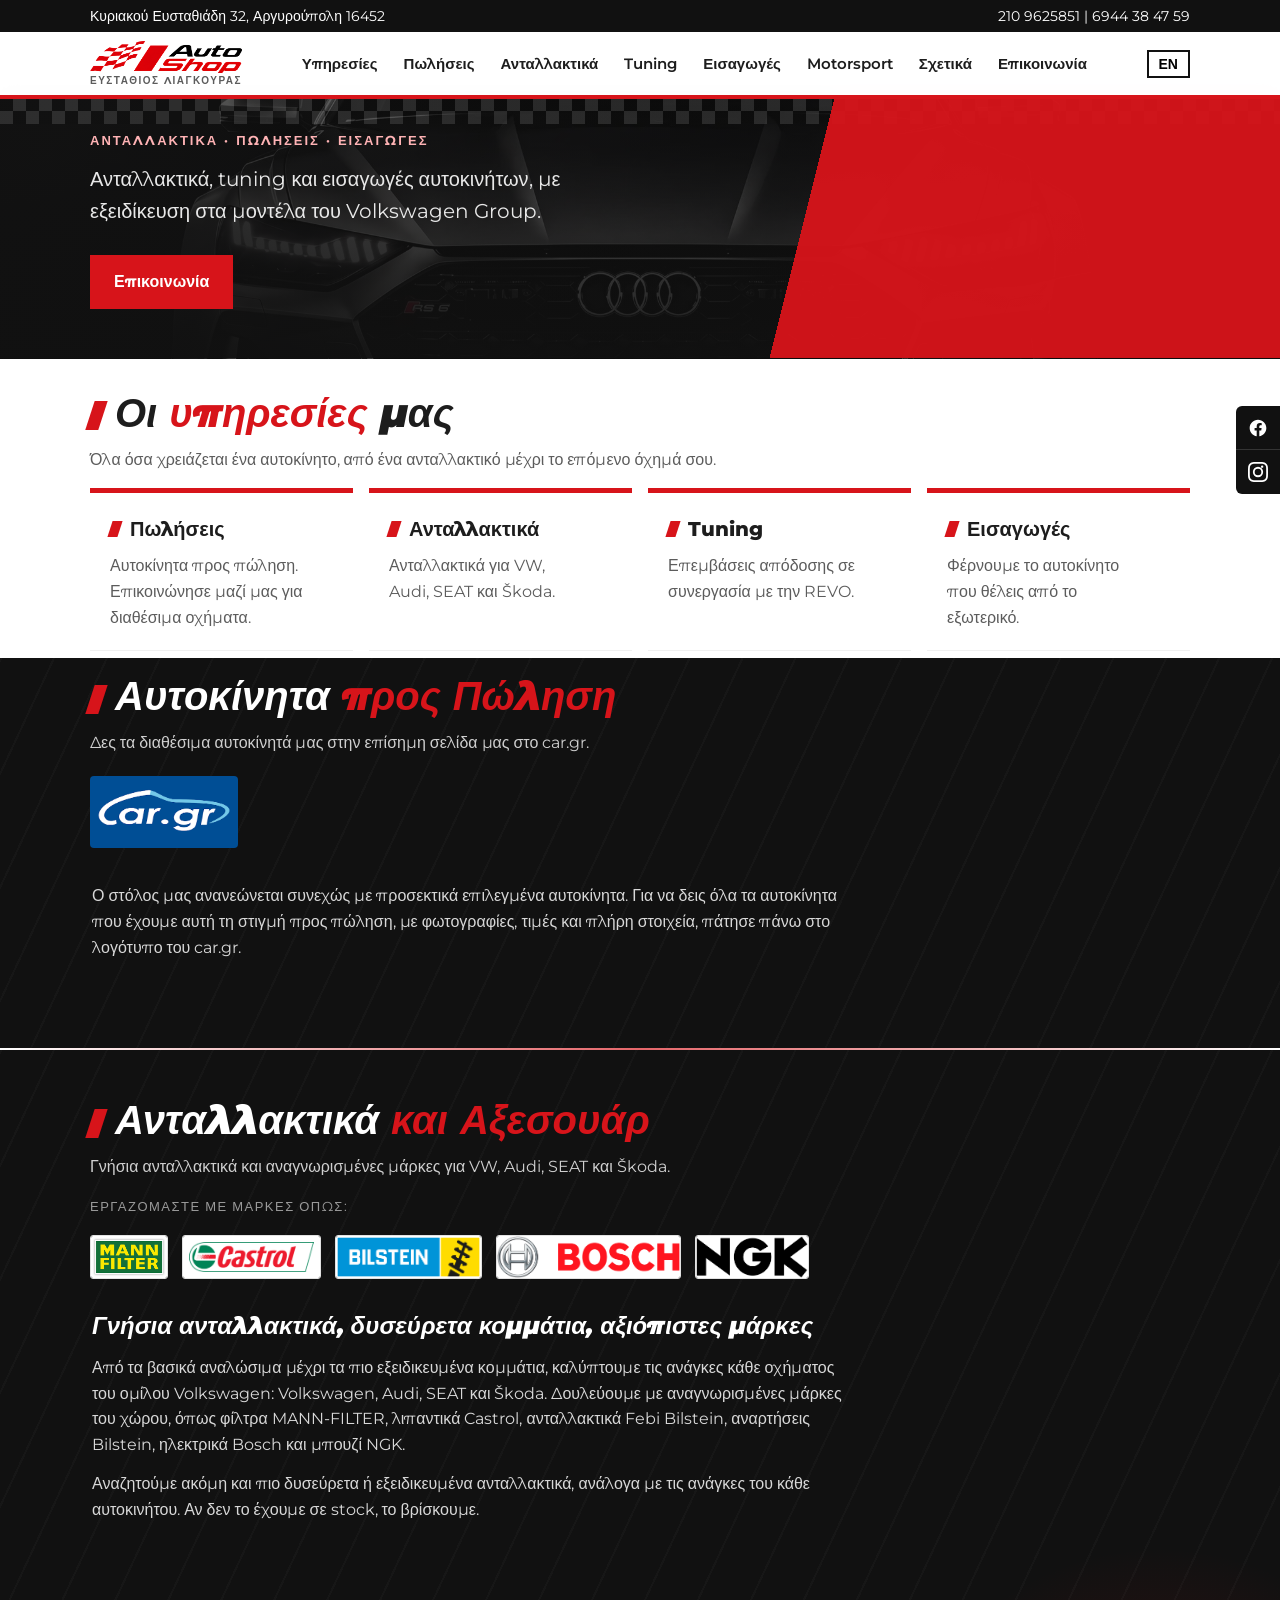
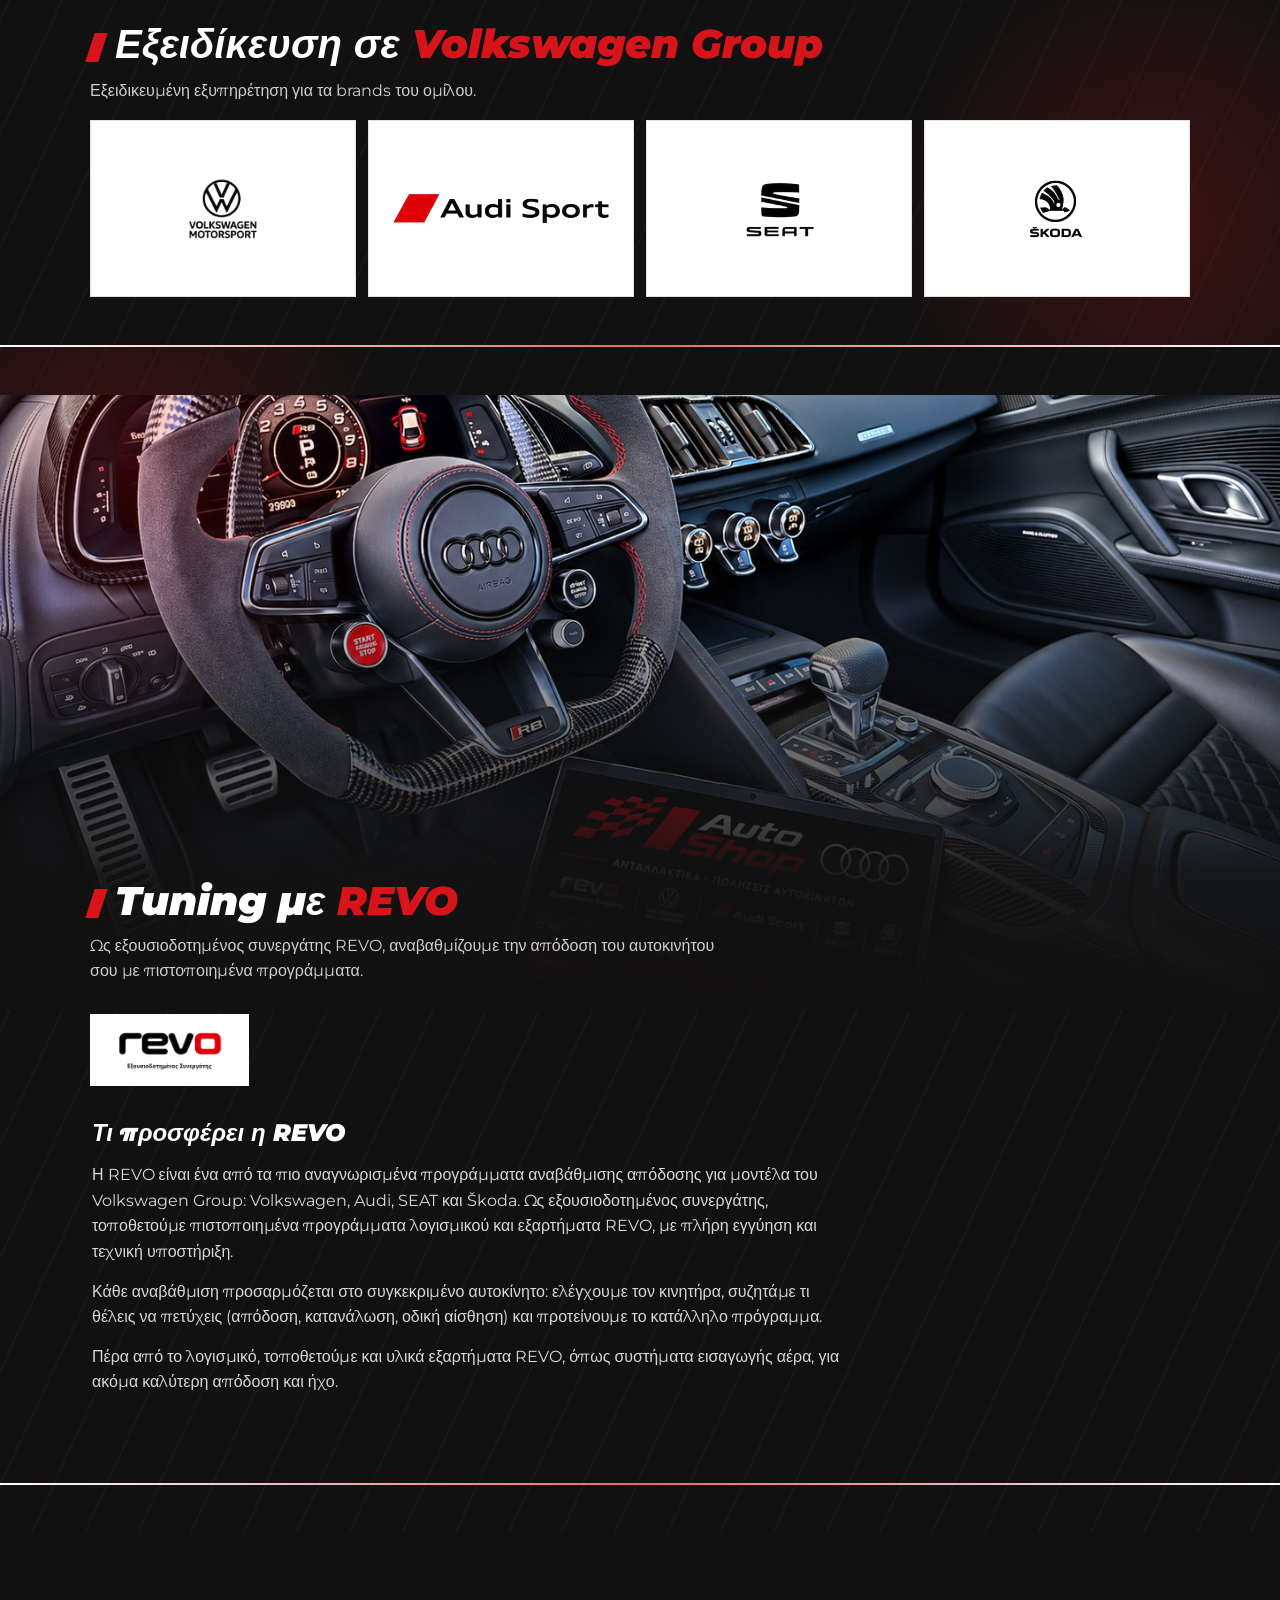
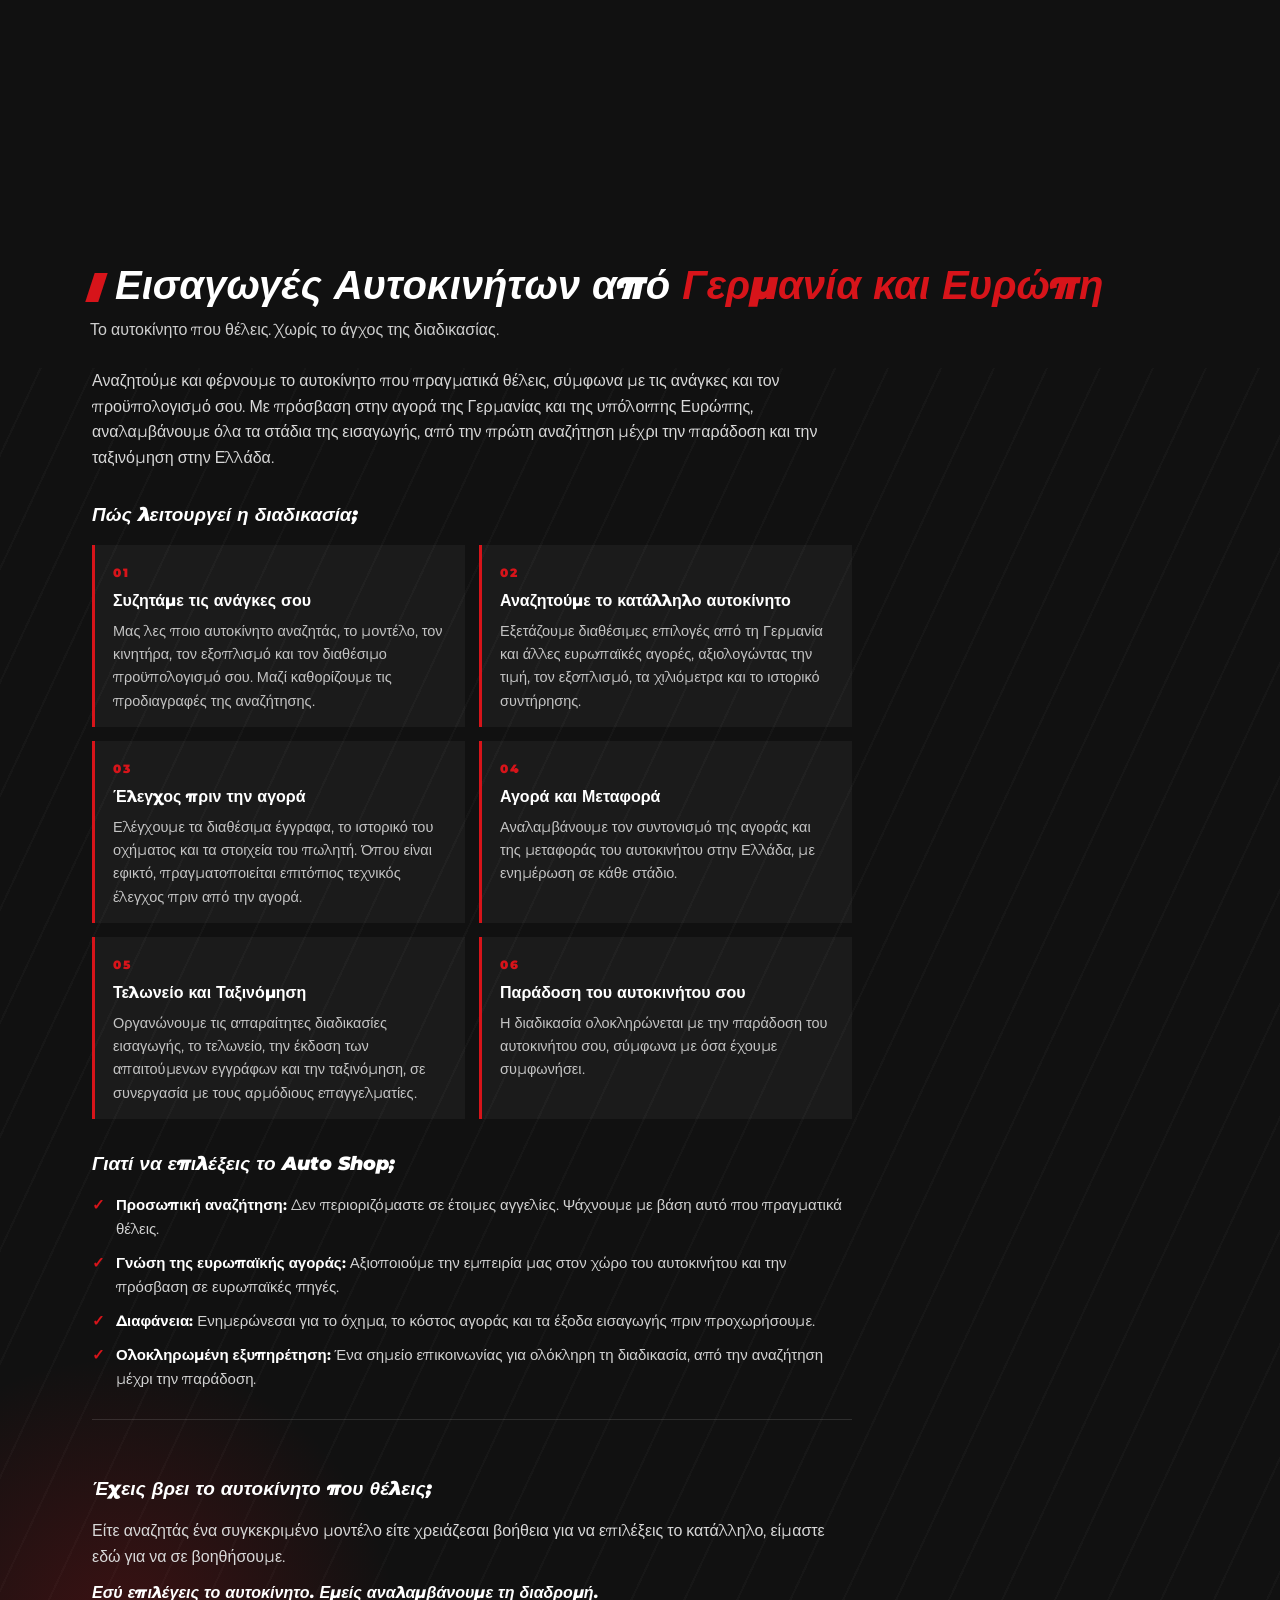
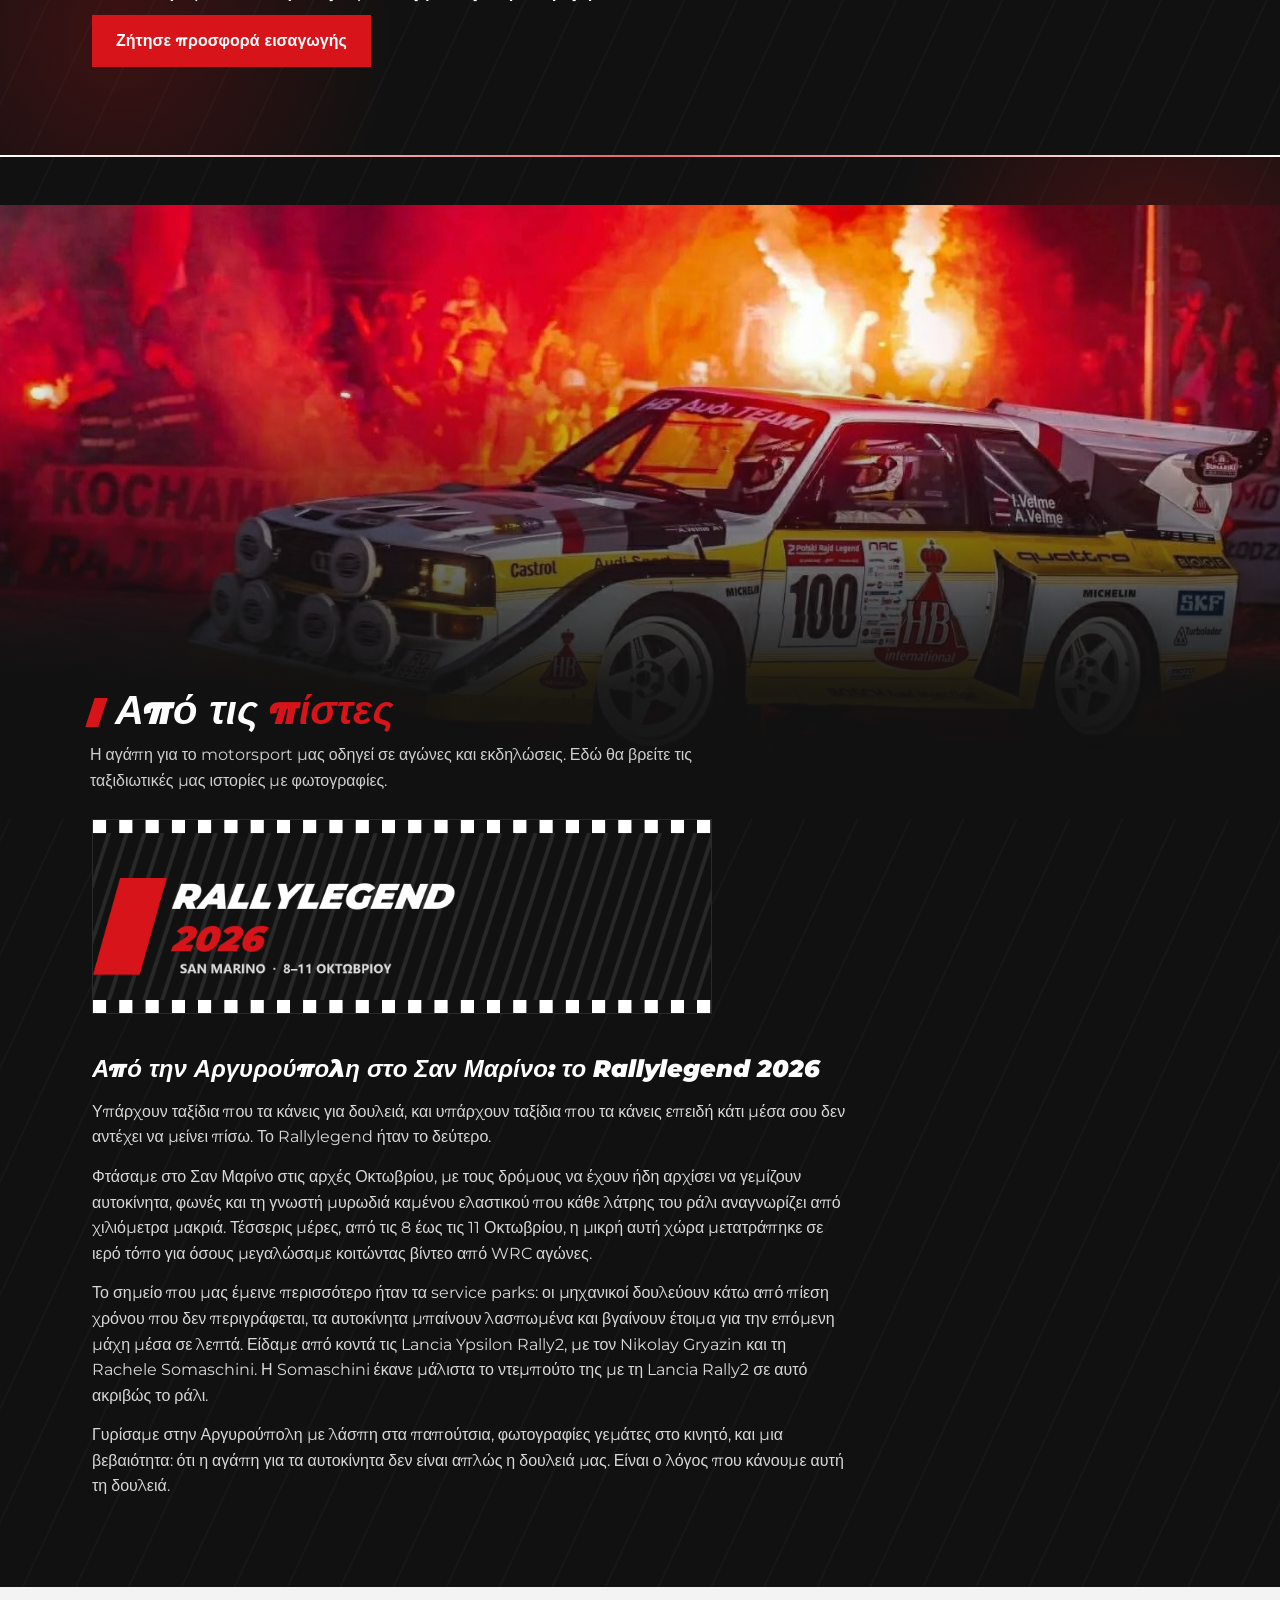
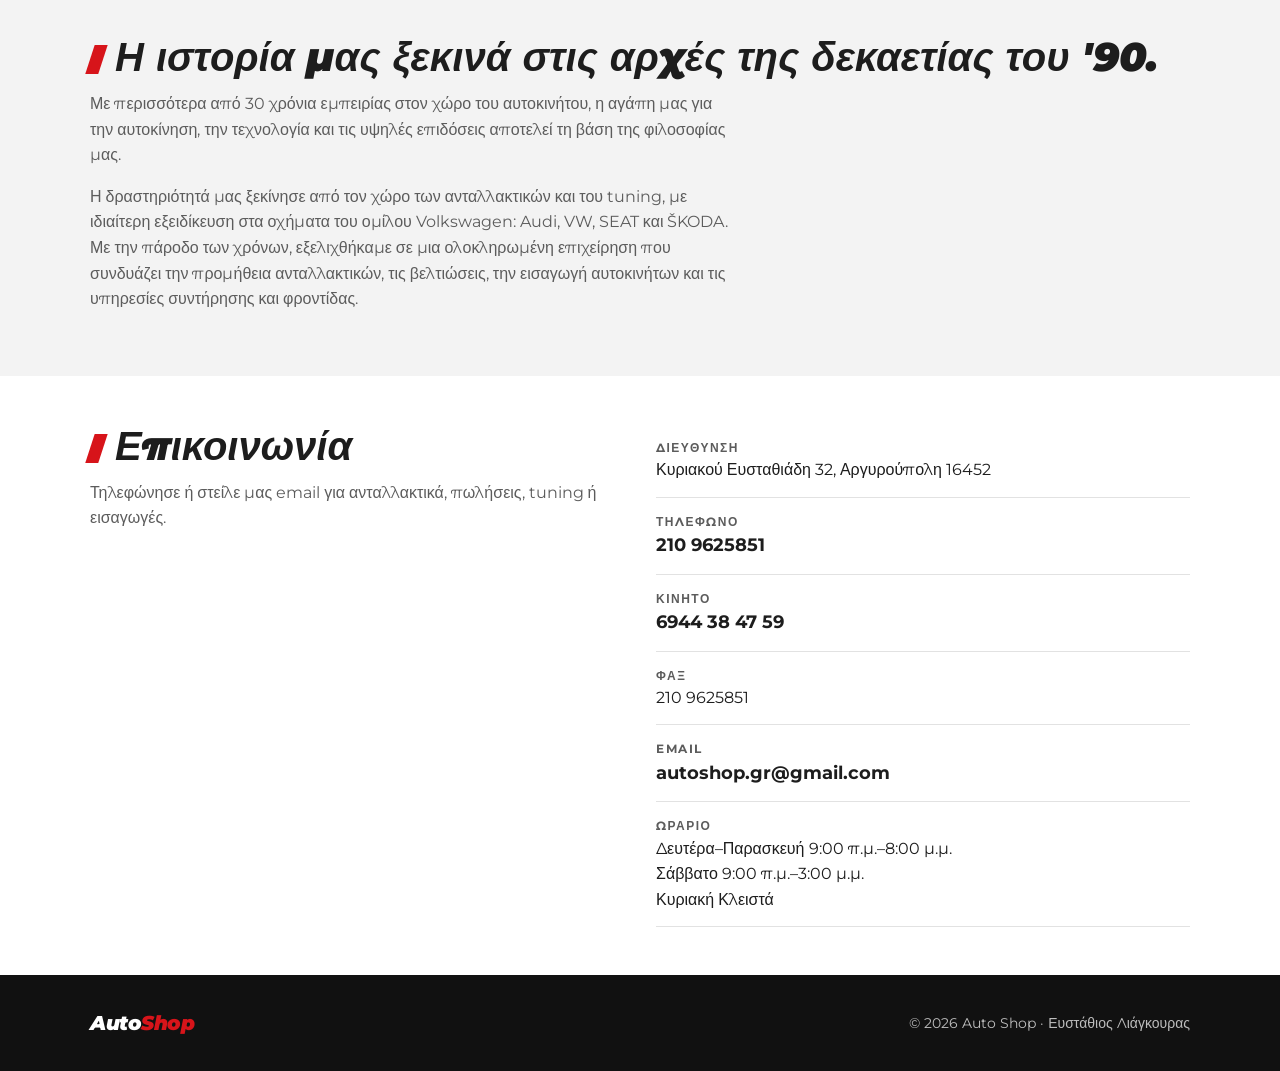
==== commit 499dc56c: "Imports section: remove the trip photo for now, leaving a plain black placeholder (TODO comment left" ====
--- a/index.html
+++ b/index.html
@@ -144,7 +144,10 @@
   <div class="seam-line" aria-hidden="true"></div>
 
   <section id="imports" class="motor">
-    <div class="photo-header" style="background-image:url('images/imports/trip-germany-01.jpg')">
+    <!-- TODO: real trip photo removed on purpose (2026-11-13), pending a replacement from the owner.
+         Put it back by restoring style="background-image:url('images/imports/trip-germany-01.jpg')" below,
+         or swap in the new file once it's provided. Plain black placeholder in the meantime. -->
+    <div class="photo-header">
       <div class="wrap">
         <h2 data-i18n-html="importsTitle">Εισαγωγές Αυτοκινήτων από <span class="red">Γερμανία και Ευρώπη</span></h2>
         <p class="section-intro" data-i18n="importsIntro">Το αυτοκίνητο που θέλεις. Χωρίς το άγχος της διαδικασίας.</p>
@@ -611,6 +614,17 @@
   window.addEventListener("scroll", onScroll, { passive: true });
   onScroll();
 
+  // keep anchor links (nav, "read more" etc.) from landing with the section
+  // title hidden under the sticky header: scroll-margin-top needs to match
+  // the header's real rendered height, which differs by breakpoint (topbar
+  // shows/hides) and has changed a few times already, so it's measured live
+  // instead of hard-coded.
+  function updateHeaderHeightVar() {
+    document.documentElement.style.setProperty("--header-h", header.offsetHeight + "px");
+  }
+  updateHeaderHeightVar();
+  window.addEventListener("resize", updateHeaderHeightVar);
+
   // mobile hamburger nav
   var navToggle = document.getElementById("navToggle");
   var mainNav = document.getElementById("mainNav");
--- a/autoshop.css
+++ b/autoshop.css
@@ -22,6 +22,10 @@
   -webkit-text-size-adjust: 100%;
   text-size-adjust: 100%;
 }
+/* jump-links (nav, in-page CTAs) land below the sticky header instead of
+   under it; --header-h is measured live in JS since the header's height
+   differs by breakpoint and has changed a few times already */
+section[id] { scroll-margin-top: calc(var(--header-h, 110px) + 14px); }
 body {
   margin: 0;
   overflow-x: clip;
@@ -361,7 +365,7 @@
 }
 
 /* story banner + article + gallery (used inside story-carousel slides) */
-.motor-banner { width: 100%; border: 1px solid #2a2a2a; margin-bottom: 36px; }
+.motor-banner { width: 100%; max-width: 620px; border: 1px solid #2a2a2a; margin-bottom: 36px; }
 /* real trip/product photos sit smaller and framed, instead of dominating the section like a graphic hero */
 .motor-banner.photo {
   width: auto; max-width: 420px;
